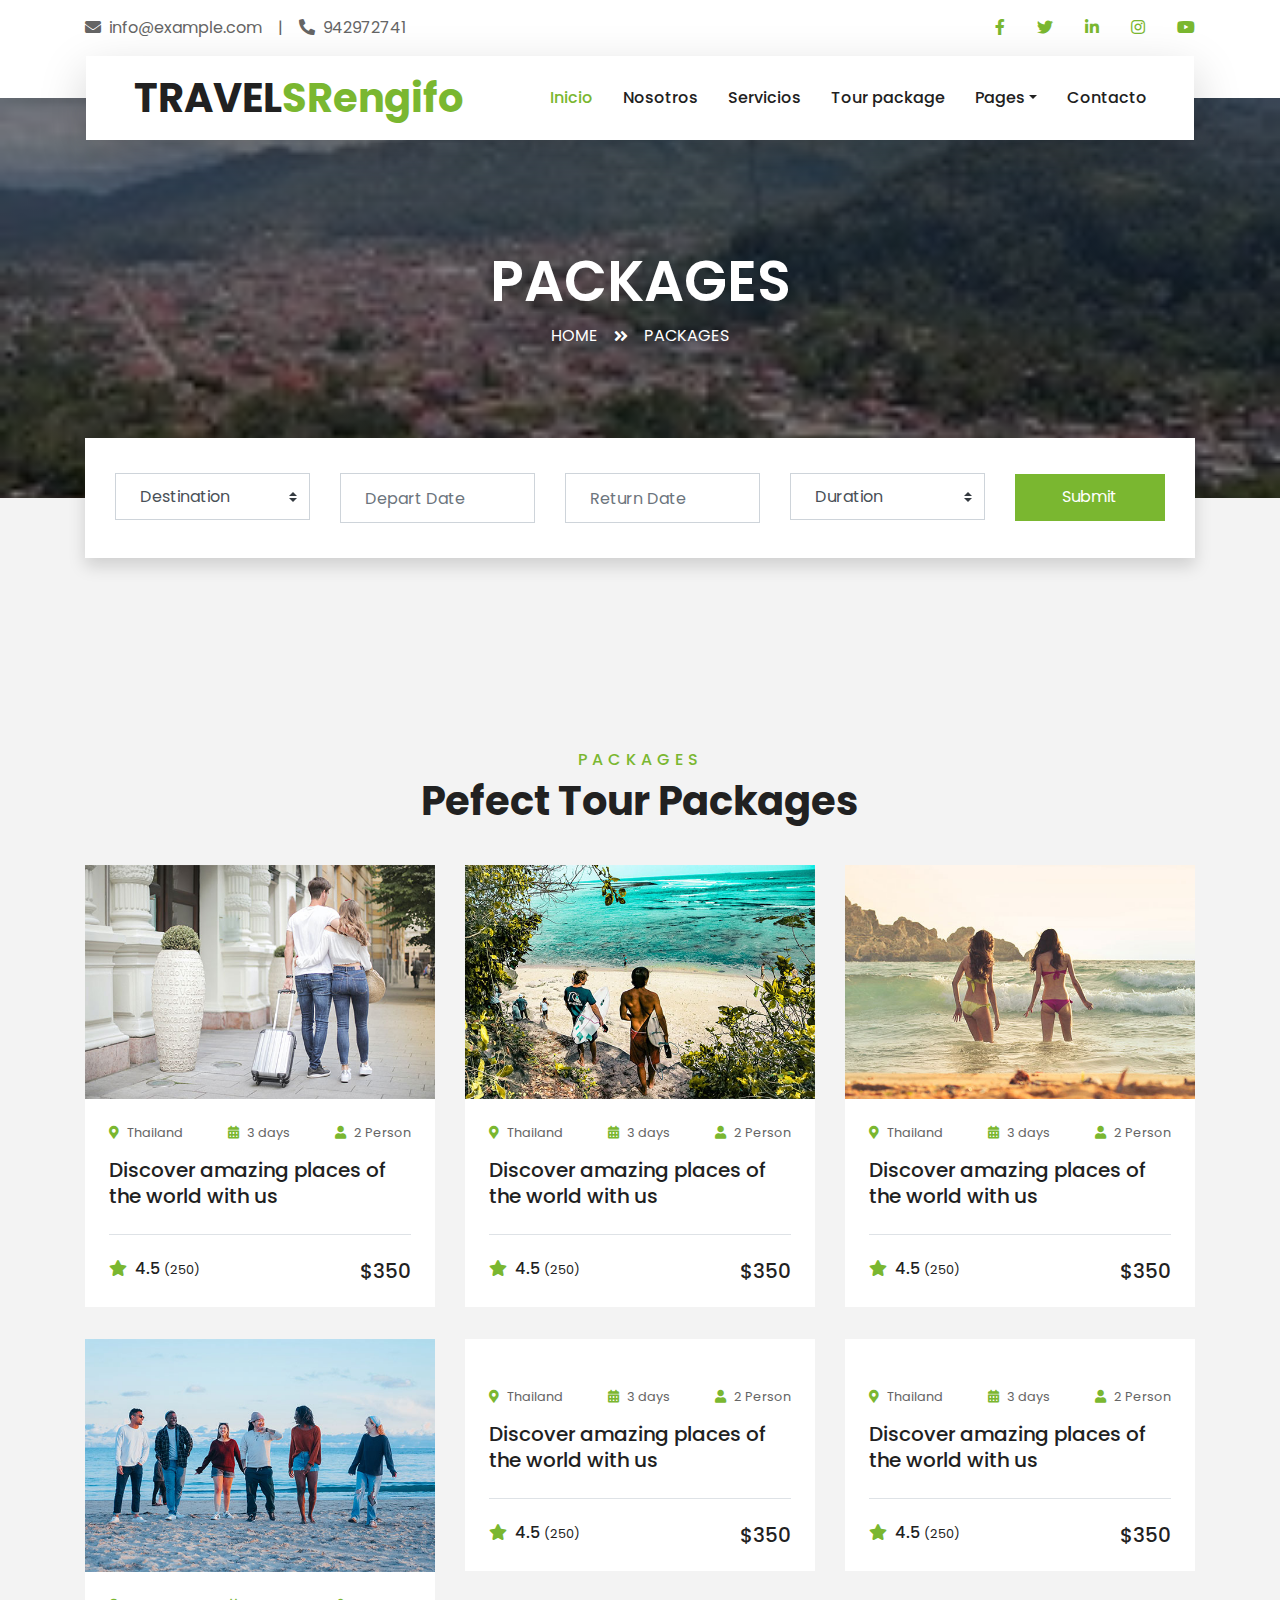
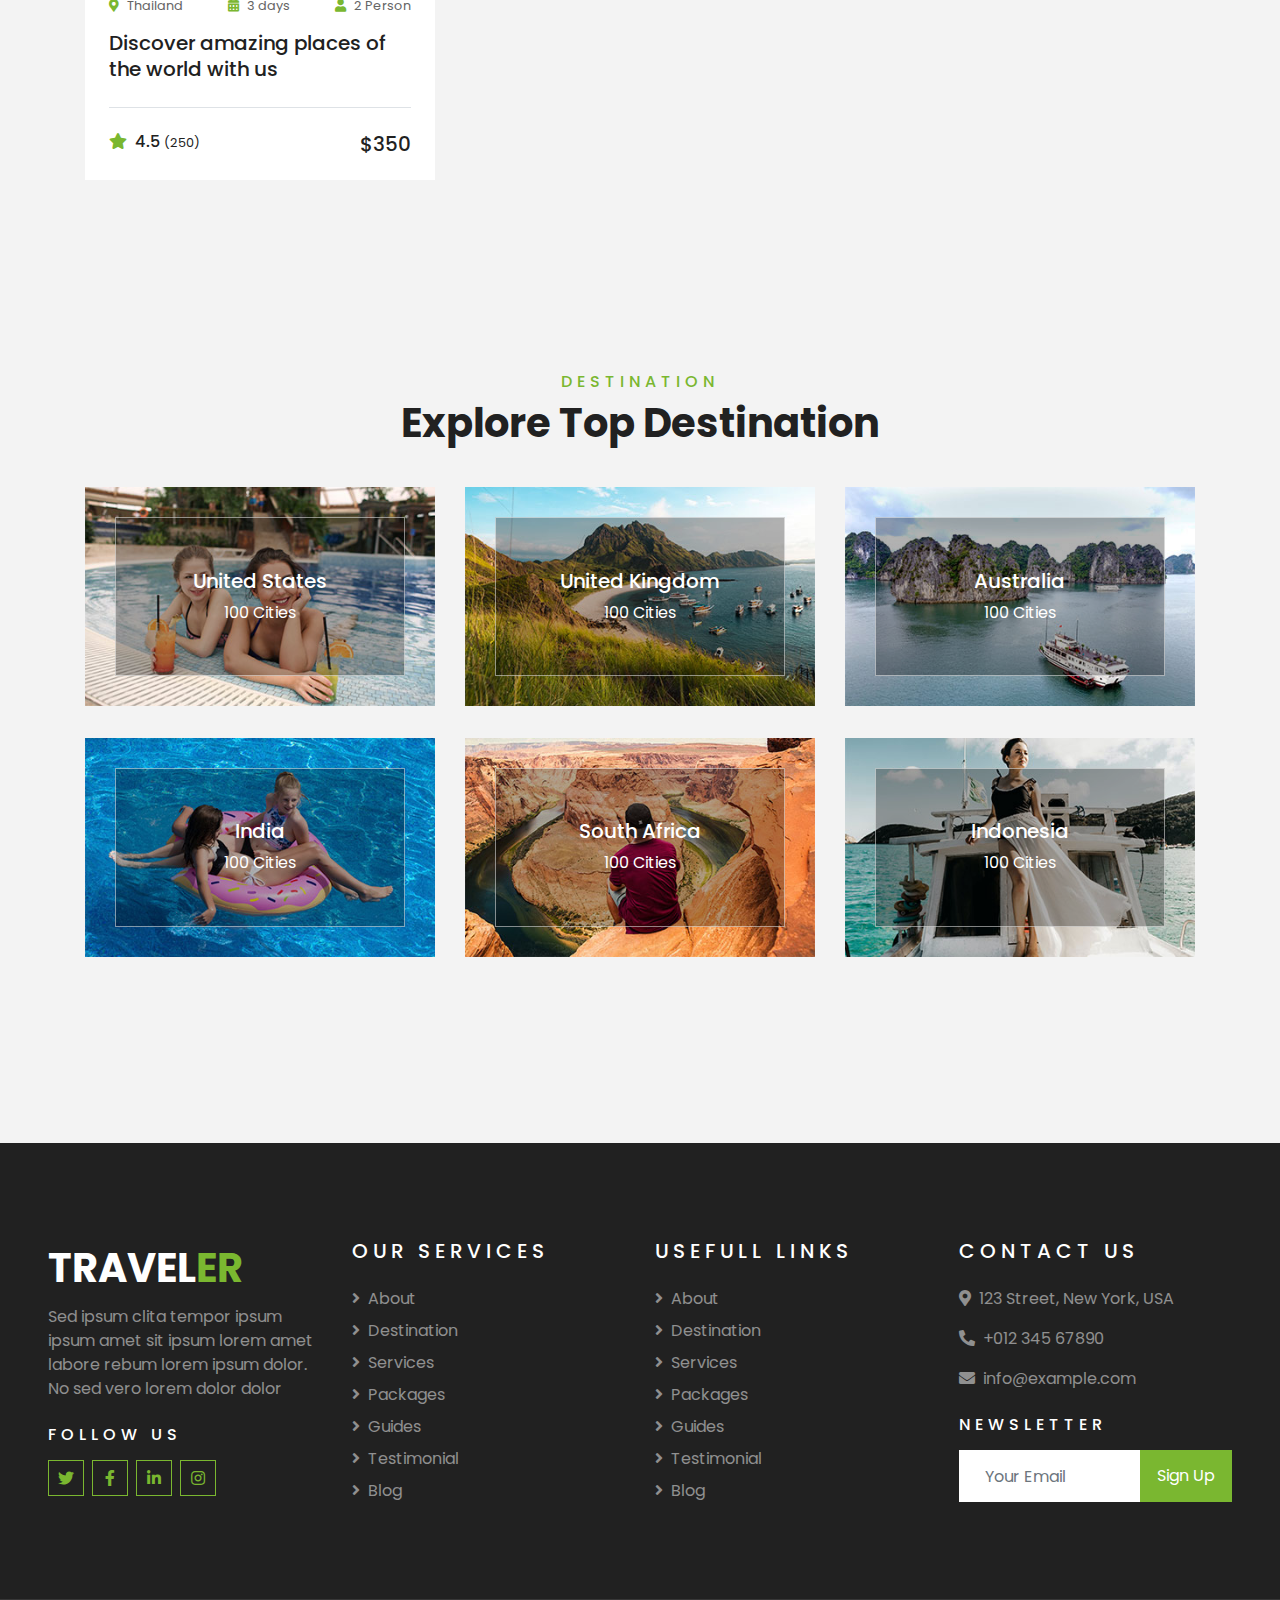
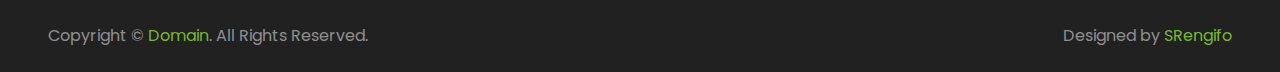
==== package.html @ 14165adc "Update package.html" ====
<!DOCTYPE html>
<html lang="en">

<head>
    <meta charset="utf-8">
    <title>TRAVELER - Free Travel Website Template</title>
    <meta content="width=device-width, initial-scale=1.0" name="viewport">
    <meta content="Free HTML Templates" name="keywords">
    <meta content="Free HTML Templates" name="description">

    <!-- Favicon -->
    <link href="img/favicon.ico" rel="icon">

    <!-- Google Web Fonts -->
    <link rel="preconnect" href="https://fonts.gstatic.com">
    <link href="https://fonts.googleapis.com/css2?family=Poppins:wght@400;500;600;700&display=swap" rel="stylesheet"> 

    <!-- Font Awesome -->
    <link href="https://cdnjs.cloudflare.com/ajax/libs/font-awesome/5.10.0/css/all.min.css" rel="stylesheet">

    <!-- Libraries Stylesheet -->
    <link href="lib/owlcarousel/assets/owl.carousel.min.css" rel="stylesheet">
    <link href="lib/tempusdominus/css/tempusdominus-bootstrap-4.min.css" rel="stylesheet" />

    <!-- Customized Bootstrap Stylesheet -->
    <link href="css/style.css" rel="stylesheet">
</head>

<body>
    <!-- Topbar Start -->
    <div class="container-fluid bg-light pt-3 d-none d-lg-block">
        <div class="container">
            <div class="row">
                <div class="col-lg-6 text-center text-lg-left mb-2 mb-lg-0">
                    <div class="d-inline-flex align-items-center">
                        <p><i class="fa fa-envelope mr-2"></i>info@example.com</p>
                        <p class="text-body px-3">|</p>
                        <p><i class="fa fa-phone-alt mr-2"></i>942972741</p>
                    </div>
                </div>
                <div class="col-lg-6 text-center text-lg-right">
                    <div class="d-inline-flex align-items-center">
                        <a class="text-primary px-3" href="">
                            <i class="fab fa-facebook-f"></i>
                        </a>
                        <a class="text-primary px-3" href="">
                            <i class="fab fa-twitter"></i>
                        </a>
                        <a class="text-primary px-3" href="">
                            <i class="fab fa-linkedin-in"></i>
                        </a>
                        <a class="text-primary px-3" href="">
                            <i class="fab fa-instagram"></i>
                        </a>
                        <a class="text-primary pl-3" href="">
                            <i class="fab fa-youtube"></i>
                        </a>
                    </div>
                </div>
            </div>
        </div>
    </div>
    <!-- Topbar End -->


     <!-- Navbar Start -->
     <div class="container-fluid position-relative nav-bar p-0">
        <div class="container-lg position-relative p-0 px-lg-3" style="z-index: 9;">
            <nav class="navbar navbar-expand-lg bg-light navbar-light shadow-lg py-3 py-lg-0 pl-3 pl-lg-5">
                <a href="" class="navbar-brand">
                    <h1 class="m-0 text-primary"><span class="text-dark">TRAVEL</span>SRengifo</h1>
                </a>
                <button type="button" class="navbar-toggler" data-toggle="collapse" data-target="#navbarCollapse">
                    <span class="navbar-toggler-icon"></span>
                </button>
                <div class="collapse navbar-collapse justify-content-between px-3" id="navbarCollapse">
                    <div class="navbar-nav ml-auto py-0">
                        <a href="index.html" class="nav-item nav-link active">Inicio</a>
                        <a href="about.html" class="nav-item nav-link">Nosotros</a>
                        <a href="service.html" class="nav-item nav-link">Servicios</a>
                        <a href="package.html" class="nav-item nav-link">Tour package</a>
                        <div class="nav-item dropdown">
                            <a href="#" class="nav-link dropdown-toggle" data-toggle="dropdown">Pages</a>
                            <div class="dropdown-menu border-0 rounded-0 m-0">
                                <a href="blog.html" class="dropdown-item">Blog </a>
                                <a href="single.html" class="dropdown-item">Blog Detalles</a>
                                <a href="destination.html" class="dropdown-item">Destinos</a>
                                <a href="guide.html" class="dropdown-item">Travel Guiado</a>
                                <a href="testimonial.html" class="dropdown-item">Comentarios</a>
                            </div>
                        </div>
                        <a href="contact.html" class="nav-item nav-link">Contacto</a>
                    </div>
                </div>
            </nav>
        </div>
    </div>
    <!-- Navbar End -->

    <!-- Header Start -->
    <div class="container-fluid page-header">
        <div class="container">
            <div class="d-flex flex-column align-items-center justify-content-center" style="min-height: 400px">
                <h3 class="display-4 text-white text-uppercase">Packages</h3>
                <div class="d-inline-flex text-white">
                    <p class="m-0 text-uppercase"><a class="text-white" href="">Home</a></p>
                    <i class="fa fa-angle-double-right pt-1 px-3"></i>
                    <p class="m-0 text-uppercase">Packages</p>
                </div>
            </div>
        </div>
    </div>
    <!-- Header End -->


    <!-- Booking Start -->
    <div class="container-fluid booking mt-5 pb-5">
        <div class="container pb-5">
            <div class="bg-light shadow" style="padding: 30px;">
                <div class="row align-items-center" style="min-height: 60px;">
                    <div class="col-md-10">
                        <div class="row">
                            <div class="col-md-3">
                                <div class="mb-3 mb-md-0">
                                    <select class="custom-select px-4" style="height: 47px;">
                                        <option selected>Destination</option>
                                        <option value="1">Destination 1</option>
                                        <option value="2">Destination 1</option>
                                        <option value="3">Destination 1</option>
                                    </select>
                                </div>
                            </div>
                            <div class="col-md-3">
                                <div class="mb-3 mb-md-0">
                                    <div class="date" id="date1" data-target-input="nearest">
                                        <input type="text" class="form-control p-4 datetimepicker-input" placeholder="Depart Date" data-target="#date1" data-toggle="datetimepicker"/>
                                    </div>
                                </div>
                            </div>
                            <div class="col-md-3">
                                <div class="mb-3 mb-md-0">
                                    <div class="date" id="date2" data-target-input="nearest">
                                        <input type="text" class="form-control p-4 datetimepicker-input" placeholder="Return Date" data-target="#date2" data-toggle="datetimepicker"/>
                                    </div>
                                </div>
                            </div>
                            <div class="col-md-3">
                                <div class="mb-3 mb-md-0">
                                    <select class="custom-select px-4" style="height: 47px;">
                                        <option selected>Duration</option>
                                        <option value="1">Duration 1</option>
                                        <option value="2">Duration 1</option>
                                        <option value="3">Duration 1</option>
                                    </select>
                                </div>
                            </div>
                        </div>
                    </div>
                    <div class="col-md-2">
                        <button class="btn btn-primary btn-block" type="submit" style="height: 47px; margin-top: -2px;">Submit</button>
                    </div>
                </div>
            </div>
        </div>
    </div>
    <!-- Booking End -->


    <!-- Packages Start -->
    <div class="container-fluid py-5">
        <div class="container pt-5 pb-3">
            <div class="text-center mb-3 pb-3">
                <h6 class="text-primary text-uppercase" style="letter-spacing: 5px;">Packages</h6>
                <h1>Pefect Tour Packages</h1>
            </div>
            <div class="row">
                <div class="col-lg-4 col-md-6 mb-4">
                    <div class="package-item bg-white mb-2">
                        <img class="img-fluid" src="img/package-1.jpg" alt="">
                        <div class="p-4">
                            <div class="d-flex justify-content-between mb-3">
                                <small class="m-0"><i class="fa fa-map-marker-alt text-primary mr-2"></i>Thailand</small>
                                <small class="m-0"><i class="fa fa-calendar-alt text-primary mr-2"></i>3 days</small>
                                <small class="m-0"><i class="fa fa-user text-primary mr-2"></i>2 Person</small>
                            </div>
                            <a class="h5 text-decoration-none" href="">Discover amazing places of the world with us</a>
                            <div class="border-top mt-4 pt-4">
                                <div class="d-flex justify-content-between">
                                    <h6 class="m-0"><i class="fa fa-star text-primary mr-2"></i>4.5 <small>(250)</small></h6>
                                    <h5 class="m-0">$350</h5>
                                </div>
                            </div>
                        </div>
                    </div>
                </div>
                <div class="col-lg-4 col-md-6 mb-4">
                    <div class="package-item bg-white mb-2">
                        <img class="img-fluid" src="img/package-2.jpg" alt="">
                        <div class="p-4">
                            <div class="d-flex justify-content-between mb-3">
                                <small class="m-0"><i class="fa fa-map-marker-alt text-primary mr-2"></i>Thailand</small>
                                <small class="m-0"><i class="fa fa-calendar-alt text-primary mr-2"></i>3 days</small>
                                <small class="m-0"><i class="fa fa-user text-primary mr-2"></i>2 Person</small>
                            </div>
                            <a class="h5 text-decoration-none" href="">Discover amazing places of the world with us</a>
                            <div class="border-top mt-4 pt-4">
                                <div class="d-flex justify-content-between">
                                    <h6 class="m-0"><i class="fa fa-star text-primary mr-2"></i>4.5 <small>(250)</small></h6>
                                    <h5 class="m-0">$350</h5>
                                </div>
                            </div>
                        </div>
                    </div>
                </div>
                <div class="col-lg-4 col-md-6 mb-4">
                    <div class="package-item bg-white mb-2">
                        <img class="img-fluid" src="img/package-3.jpg" alt="">
                        <div class="p-4">
                            <div class="d-flex justify-content-between mb-3">
                                <small class="m-0"><i class="fa fa-map-marker-alt text-primary mr-2"></i>Thailand</small>
                                <small class="m-0"><i class="fa fa-calendar-alt text-primary mr-2"></i>3 days</small>
                                <small class="m-0"><i class="fa fa-user text-primary mr-2"></i>2 Person</small>
                            </div>
                            <a class="h5 text-decoration-none" href="">Discover amazing places of the world with us</a>
                            <div class="border-top mt-4 pt-4">
                                <div class="d-flex justify-content-between">
                                    <h6 class="m-0"><i class="fa fa-star text-primary mr-2"></i>4.5 <small>(250)</small></h6>
                                    <h5 class="m-0">$350</h5>
                                </div>
                            </div>
                        </div>
                    </div>
                </div>
                <div class="col-lg-4 col-md-6 mb-4">
                    <div class="package-item bg-white mb-2">
                        <img class="img-fluid" src="img/package-4.jpg" alt="">
                        <div class="p-4">
                            <div class="d-flex justify-content-between mb-3">
                                <small class="m-0"><i class="fa fa-map-marker-alt text-primary mr-2"></i>Thailand</small>
                                <small class="m-0"><i class="fa fa-calendar-alt text-primary mr-2"></i>3 days</small>
                                <small class="m-0"><i class="fa fa-user text-primary mr-2"></i>2 Person</small>
                            </div>
                            <a class="h5 text-decoration-none" href="">Discover amazing places of the world with us</a>
                            <div class="border-top mt-4 pt-4">
                                <div class="d-flex justify-content-between">
                                    <h6 class="m-0"><i class="fa fa-star text-primary mr-2"></i>4.5 <small>(250)</small></h6>
                                    <h5 class="m-0">$350</h5>
                                </div>
                            </div>
                        </div>
                    </div>
                </div>
                <div class="col-lg-4 col-md-6 mb-4">
                    <div class="package-item bg-white mb-2">
                        <img class="img-fluid" src="img/package-.jpg" alt="">
                        <div class="p-4">
                            <div class="d-flex justify-content-between mb-3">
                                <small class="m-0"><i class="fa fa-map-marker-alt text-primary mr-2"></i>Thailand</small>
                                <small class="m-0"><i class="fa fa-calendar-alt text-primary mr-2"></i>3 days</small>
                                <small class="m-0"><i class="fa fa-user text-primary mr-2"></i>2 Person</small>
                            </div>
                            <a class="h5 text-decoration-none" href="">Discover amazing places of the world with us</a>
                            <div class="border-top mt-4 pt-4">
                                <div class="d-flex justify-content-between">
                                    <h6 class="m-0"><i class="fa fa-star text-primary mr-2"></i>4.5 <small>(250)</small></h6>
                                    <h5 class="m-0">$350</h5>
                                </div>
                            </div>
                        </div>
                    </div>
                </div>
                <div class="col-lg-4 col-md-6 mb-4">
                    <div class="package-item bg-white mb-2">
                        <img class="img-fluid" src="img/package-.jpg" alt="">
                        <div class="p-4">
                            <div class="d-flex justify-content-between mb-3">
                                <small class="m-0"><i class="fa fa-map-marker-alt text-primary mr-2"></i>Thailand</small>
                                <small class="m-0"><i class="fa fa-calendar-alt text-primary mr-2"></i>3 days</small>
                                <small class="m-0"><i class="fa fa-user text-primary mr-2"></i>2 Person</small>
                            </div>
                            <a class="h5 text-decoration-none" href="">Discover amazing places of the world with us</a>
                            <div class="border-top mt-4 pt-4">
                                <div class="d-flex justify-content-between">
                                    <h6 class="m-0"><i class="fa fa-star text-primary mr-2"></i>4.5 <small>(250)</small></h6>
                                    <h5 class="m-0">$350</h5>
                                </div>
                            </div>
                        </div>
                    </div>
                </div>
            </div>
        </div>
    </div>
    <!-- Packages End -->


    <!-- Destination Start -->
    <div class="container-fluid py-5">
        <div class="container pt-5 pb-3">
            <div class="text-center mb-3 pb-3">
                <h6 class="text-primary text-uppercase" style="letter-spacing: 5px;">Destination</h6>
                <h1>Explore Top Destination</h1>
            </div>
            <div class="row">
                <div class="col-lg-4 col-md-6 mb-4">
                    <div class="destination-item position-relative overflow-hidden mb-2">
                        <img class="img-fluid" src="img/destination-1.jpg" alt="">
                        <a class="destination-overlay text-white text-decoration-none" href="">
                            <h5 class="text-white">United States</h5>
                            <span>100 Cities</span>
                        </a>
                    </div>
                </div>
                <div class="col-lg-4 col-md-6 mb-4">
                    <div class="destination-item position-relative overflow-hidden mb-2">
                        <img class="img-fluid" src="img/destination-2.jpg" alt="">
                        <a class="destination-overlay text-white text-decoration-none" href="">
                            <h5 class="text-white">United Kingdom</h5>
                            <span>100 Cities</span>
                        </a>
                    </div>
                </div>
                <div class="col-lg-4 col-md-6 mb-4">
                    <div class="destination-item position-relative overflow-hidden mb-2">
                        <img class="img-fluid" src="img/destination-3.jpg" alt="">
                        <a class="destination-overlay text-white text-decoration-none" href="">
                            <h5 class="text-white">Australia</h5>
                            <span>100 Cities</span>
                        </a>
                    </div>
                </div>
                <div class="col-lg-4 col-md-6 mb-4">
                    <div class="destination-item position-relative overflow-hidden mb-2">
                        <img class="img-fluid" src="img/destination-4.jpg" alt="">
                        <a class="destination-overlay text-white text-decoration-none" href="">
                            <h5 class="text-white">India</h5>
                            <span>100 Cities</span>
                        </a>
                    </div>
                </div>
                <div class="col-lg-4 col-md-6 mb-4">
                    <div class="destination-item position-relative overflow-hidden mb-2">
                        <img class="img-fluid" src="img/destination-5.jpg" alt="">
                        <a class="destination-overlay text-white text-decoration-none" href="">
                            <h5 class="text-white">South Africa</h5>
                            <span>100 Cities</span>
                        </a>
                    </div>
                </div>
                <div class="col-lg-4 col-md-6 mb-4">
                    <div class="destination-item position-relative overflow-hidden mb-2">
                        <img class="img-fluid" src="img/destination-6.jpg" alt="">
                        <a class="destination-overlay text-white text-decoration-none" href="">
                            <h5 class="text-white">Indonesia</h5>
                            <span>100 Cities</span>
                        </a>
                    </div>
                </div>
            </div>
        </div>
    </div>
    <!-- Destination Start -->


    <!-- Footer Start -->
    <div class="container-fluid bg-dark text-white-50 py-5 px-sm-3 px-lg-5" style="margin-top: 90px;">
        <div class="row pt-5">
            <div class="col-lg-3 col-md-6 mb-5">
                <a href="" class="navbar-brand">
                    <h1 class="text-primary"><span class="text-white">TRAVEL</span>ER</h1>
                </a>
                <p>Sed ipsum clita tempor ipsum ipsum amet sit ipsum lorem amet labore rebum lorem ipsum dolor. No sed vero lorem dolor dolor</p>
                <h6 class="text-white text-uppercase mt-4 mb-3" style="letter-spacing: 5px;">Follow Us</h6>
                <div class="d-flex justify-content-start">
                    <a class="btn btn-outline-primary btn-square mr-2" href="#"><i class="fab fa-twitter"></i></a>
                    <a class="btn btn-outline-primary btn-square mr-2" href="#"><i class="fab fa-facebook-f"></i></a>
                    <a class="btn btn-outline-primary btn-square mr-2" href="#"><i class="fab fa-linkedin-in"></i></a>
                    <a class="btn btn-outline-primary btn-square" href="#"><i class="fab fa-instagram"></i></a>
                </div>
            </div>
            <div class="col-lg-3 col-md-6 mb-5">
                <h5 class="text-white text-uppercase mb-4" style="letter-spacing: 5px;">Our Services</h5>
                <div class="d-flex flex-column justify-content-start">
                    <a class="text-white-50 mb-2" href="#"><i class="fa fa-angle-right mr-2"></i>About</a>
                    <a class="text-white-50 mb-2" href="#"><i class="fa fa-angle-right mr-2"></i>Destination</a>
                    <a class="text-white-50 mb-2" href="#"><i class="fa fa-angle-right mr-2"></i>Services</a>
                    <a class="text-white-50 mb-2" href="#"><i class="fa fa-angle-right mr-2"></i>Packages</a>
                    <a class="text-white-50 mb-2" href="#"><i class="fa fa-angle-right mr-2"></i>Guides</a>
                    <a class="text-white-50 mb-2" href="#"><i class="fa fa-angle-right mr-2"></i>Testimonial</a>
                    <a class="text-white-50" href="#"><i class="fa fa-angle-right mr-2"></i>Blog</a>
                </div>
            </div>
            <div class="col-lg-3 col-md-6 mb-5">
                <h5 class="text-white text-uppercase mb-4" style="letter-spacing: 5px;">Usefull Links</h5>
                <div class="d-flex flex-column justify-content-start">
                    <a class="text-white-50 mb-2" href="#"><i class="fa fa-angle-right mr-2"></i>About</a>
                    <a class="text-white-50 mb-2" href="#"><i class="fa fa-angle-right mr-2"></i>Destination</a>
                    <a class="text-white-50 mb-2" href="#"><i class="fa fa-angle-right mr-2"></i>Services</a>
                    <a class="text-white-50 mb-2" href="#"><i class="fa fa-angle-right mr-2"></i>Packages</a>
                    <a class="text-white-50 mb-2" href="#"><i class="fa fa-angle-right mr-2"></i>Guides</a>
                    <a class="text-white-50 mb-2" href="#"><i class="fa fa-angle-right mr-2"></i>Testimonial</a>
                    <a class="text-white-50" href="#"><i class="fa fa-angle-right mr-2"></i>Blog</a>
                </div>
            </div>
            <div class="col-lg-3 col-md-6 mb-5">
                <h5 class="text-white text-uppercase mb-4" style="letter-spacing: 5px;">Contact Us</h5>
                <p><i class="fa fa-map-marker-alt mr-2"></i>123 Street, New York, USA</p>
                <p><i class="fa fa-phone-alt mr-2"></i>+012 345 67890</p>
                <p><i class="fa fa-envelope mr-2"></i>info@example.com</p>
                <h6 class="text-white text-uppercase mt-4 mb-3" style="letter-spacing: 5px;">Newsletter</h6>
                <div class="w-100">
                    <div class="input-group">
                        <input type="text" class="form-control border-light" style="padding: 25px;" placeholder="Your Email">
                        <div class="input-group-append">
                            <button class="btn btn-primary px-3">Sign Up</button>
                        </div>
                    </div>
                </div>
            </div>
        </div>
    </div>
    <div class="container-fluid bg-dark text-white border-top py-4 px-sm-3 px-md-5" style="border-color: rgba(256, 256, 256, .1) !important;">
        <div class="row">
            <div class="col-lg-6 text-center text-md-left mb-3 mb-md-0">
                <p class="m-0 text-white-50">Copyright &copy; <a href="#">Domain</a>. All Rights Reserved.</a>
                </p>
            </div>
            <div class="col-lg-6 text-center text-md-right">
                <p class="m-0 text-white-50">Designed by <a href="https://">SRengifo</a>
                </p>
            </div>
        </div>
    </div>
    <!-- Footer End -->


    <!-- Back to Top -->
    <a href="#" class="btn btn-lg btn-primary btn-lg-square back-to-top"><i class="fa fa-angle-double-up"></i></a>


    <!-- JavaScript Libraries -->
    <script src="https://code.jquery.com/jquery-3.4.1.min.js"></script>
    <script src="https://stackpath.bootstrapcdn.com/bootstrap/4.4.1/js/bootstrap.bundle.min.js"></script>
    <script src="lib/easing/easing.min.js"></script>
    <script src="lib/owlcarousel/owl.carousel.min.js"></script>
    <script src="lib/tempusdominus/js/moment.min.js"></script>
    <script src="lib/tempusdominus/js/moment-timezone.min.js"></script>
    <script src="lib/tempusdominus/js/tempusdominus-bootstrap-4.min.js"></script>

    <!-- Contact Javascript File -->
    <script src="mail/jqBootstrapValidation.min.js"></script>
    <script src="mail/contact.js"></script>

    <!-- Template Javascript -->
    <script src="js/main.js"></script>
</body>

</html>
---- css/style.css ----
/******* Bootstrap Theming ********/
/*!
 * Bootstrap v4.5.3 (https://getbootstrap.com/)
 * Copyright 2011-2020 The Bootstrap Authors
 * Copyright 2011-2020 Twitter, Inc.
 * Licensed under MIT (https://github.com/twbs/bootstrap/blob/main/LICENSE)
 */

 
 .whatsapp-float {
  position: fixed;       /* Para que el icono esté fijo en la pantalla */
  bottom: 100px;          /* Distancia desde la parte inferior */
  right: 20px;           /* Distancia desde la parte derecha */
  width: 50px;           /* Tamaño del icono */
  height: 50px;
  z-index: 1000;         /* Para que esté al frente de otros elementos */
}
:root {
  --blue: #007bff;
  --indigo: #6610f2;
  --purple: #6f42c1;
  --pink: #e83e8c;
  --red: #dc3545;
  --orange: #fd7e14;
  --yellow: #ffc107;
  --green: #28a745;
  --teal: #20c997;
  --cyan: #17a2b8;
  --white: #fff;
  --gray: #6c757d;
  --gray-dark: #343a40;
  --primary: #7AB730;
  --secondary: #f4faec;
  --success: #28a745;
  --info: #17a2b8;
  --warning: #ffc107;
  --danger: #dc3545;
  --light: #FFFFFF;
  --dark: #212121;
  --breakpoint-xs: 0;
  --breakpoint-sm: 576px;
  --breakpoint-md: 768px;
  --breakpoint-lg: 992px;
  --breakpoint-xl: 1200px;
  --font-family-sans-serif: "Poppins", sans-serif;
  --font-family-monospace: SFMono-Regular, Menlo, Monaco, Consolas, "Liberation Mono", "Courier New", monospace;
}

*,
*::before,
*::after {
  box-sizing: border-box;
}

html {
  font-family: sans-serif;
  line-height: 1.15;
  -webkit-text-size-adjust: 100%;
  -webkit-tap-highlight-color: rgba(0, 0, 0, 0);
}

article, aside, figcaption, figure, footer, header, hgroup, main, nav, section {
  display: block;
}

body {
  margin: 0;
  font-family: "Poppins", sans-serif;
  font-size: 1rem;
  font-weight: 400;
  line-height: 1.5;
  color: #656565;
  text-align: left;
  background-color: #F3F3F3;
}

[tabindex="-1"]:focus:not(:focus-visible) {
  outline: 0 !important;
}

hr {
  box-sizing: content-box;
  height: 0;
  overflow: visible;
}

h1, h2, h3, h4, h5, h6 {
  margin-top: 0;
  margin-bottom: 0.5rem;
}

p {
  margin-top: 0;
  margin-bottom: 1rem;
}

abbr[title],
abbr[data-original-title] {
  text-decoration: underline;
  text-decoration: underline dotted;
  cursor: help;
  border-bottom: 0;
  text-decoration-skip-ink: none;
}

address {
  margin-bottom: 1rem;
  font-style: normal;
  line-height: inherit;
}

ol,
ul,
dl {
  margin-top: 0;
  margin-bottom: 1rem;
}

ol ol,
ul ul,
ol ul,
ul ol {
  margin-bottom: 0;
}

dt {
  font-weight: 700;
}

dd {
  margin-bottom: .5rem;
  margin-left: 0;
}

blockquote {
  margin: 0 0 1rem;
}

b,
strong {
  font-weight: bolder;
}

small {
  font-size: 80%;
}

sub,
sup {
  position: relative;
  font-size: 75%;
  line-height: 0;
  vertical-align: baseline;
}

sub {
  bottom: -.25em;
}

sup {
  top: -.5em;
}

a {
  color: #7AB730;
  text-decoration: none;
  background-color: transparent;
}

a:hover {
  color: #527a20;
  text-decoration: underline;
}

a:not([href]):not([class]) {
  color: inherit;
  text-decoration: none;
}

a:not([href]):not([class]):hover {
  color: inherit;
  text-decoration: none;
}

pre,
code,
kbd,
samp {
  font-family: SFMono-Regular, Menlo, Monaco, Consolas, "Liberation Mono", "Courier New", monospace;
  font-size: 1em;
}

pre {
  margin-top: 0;
  margin-bottom: 1rem;
  overflow: auto;
  -ms-overflow-style: scrollbar;
}

figure {
  margin: 0 0 1rem;
}

img {
  vertical-align: middle;
  border-style: none;
}

svg {
  overflow: hidden;
  vertical-align: middle;
}

table {
  border-collapse: collapse;
}

caption {
  padding-top: 0.75rem;
  padding-bottom: 0.75rem;
  color: #6c757d;
  text-align: left;
  caption-side: bottom;
}

th {
  text-align: inherit;
  text-align: -webkit-match-parent;
}

label {
  display: inline-block;
  margin-bottom: 0.5rem;
}

button {
  border-radius: 0;
}

button:focus {
  outline: 1px dotted;
  outline: 5px auto -webkit-focus-ring-color;
}

input,
button,
select,
optgroup,
textarea {
  margin: 0;
  font-family: inherit;
  font-size: inherit;
  line-height: inherit;
}

button,
input {
  overflow: visible;
}

button,
select {
  text-transform: none;
}

[role="button"] {
  cursor: pointer;
}

select {
  word-wrap: normal;
}

button,
[type="button"],
[type="reset"],
[type="submit"] {
  -webkit-appearance: button;
}

button:not(:disabled),
[type="button"]:not(:disabled),
[type="reset"]:not(:disabled),
[type="submit"]:not(:disabled) {
  cursor: pointer;
}

button::-moz-focus-inner,
[type="button"]::-moz-focus-inner,
[type="reset"]::-moz-focus-inner,
[type="submit"]::-moz-focus-inner {
  padding: 0;
  border-style: none;
}

input[type="radio"],
input[type="checkbox"] {
  box-sizing: border-box;
  padding: 0;
}

textarea {
  overflow: auto;
  resize: vertical;
}

fieldset {
  min-width: 0;
  padding: 0;
  margin: 0;
  border: 0;
}

legend {
  display: block;
  width: 100%;
  max-width: 100%;
  padding: 0;
  margin-bottom: .5rem;
  font-size: 1.5rem;
  line-height: inherit;
  color: inherit;
  white-space: normal;
}

@media (max-width: 1200px) {
  legend {
    font-size: calc(1.275rem + 0.3vw) ;
  }
}

progress {
  vertical-align: baseline;
}

[type="number"]::-webkit-inner-spin-button,
[type="number"]::-webkit-outer-spin-button {
  height: auto;
}

[type="search"] {
  outline-offset: -2px;
  -webkit-appearance: none;
}

[type="search"]::-webkit-search-decoration {
  -webkit-appearance: none;
}

::-webkit-file-upload-button {
  font: inherit;
  -webkit-appearance: button;
}

output {
  display: inline-block;
}

summary {
  display: list-item;
  cursor: pointer;
}

template {
  display: none;
}

[hidden] {
  display: none !important;
}

h1, h2, h3, h4, h5, h6,
.h1, .h2, .h3, .h4, .h5, .h6 {
  margin-bottom: 0.5rem;
  font-weight: 500;
  line-height: 1.2;
  color: #212121;
}

h1, .h1 {
  font-size: 2.5rem;
}

@media (max-width: 1200px) {
  h1, .h1 {
    font-size: calc(1.375rem + 1.5vw) ;
  }
}

h2, .h2 {
  font-size: 2rem;
}

@media (max-width: 1200px) {
  h2, .h2 {
    font-size: calc(1.325rem + 0.9vw) ;
  }
}

h3, .h3 {
  font-size: 1.75rem;
}

@media (max-width: 1200px) {
  h3, .h3 {
    font-size: calc(1.3rem + 0.6vw) ;
  }
}

h4, .h4 {
  font-size: 1.5rem;
}

@media (max-width: 1200px) {
  h4, .h4 {
    font-size: calc(1.275rem + 0.3vw) ;
  }
}

h5, .h5 {
  font-size: 1.25rem;
}

h6, .h6 {
  font-size: 1rem;
}

.lead {
  font-size: 1.25rem;
  font-weight: 300;
}

.display-1 {
  font-size: 6rem;
  font-weight: 300;
  line-height: 1.2;
}

@media (max-width: 1200px) {
  .display-1 {
    font-size: calc(1.725rem + 5.7vw) ;
  }
}

.display-2 {
  font-size: 5.5rem;
  font-weight: 300;
  line-height: 1.2;
}

@media (max-width: 1200px) {
  .display-2 {
    font-size: calc(1.675rem + 5.1vw) ;
  }
}

.display-3 {
  font-size: 4.5rem;
  font-weight: 300;
  line-height: 1.2;
}

@media (max-width: 1200px) {
  .display-3 {
    font-size: calc(1.575rem + 3.9vw) ;
  }
}

.display-4 {
  font-size: 3.5rem;
  font-weight: 300;
  line-height: 1.2;
}

@media (max-width: 1200px) {
  .display-4 {
    font-size: calc(1.475rem + 2.7vw) ;
  }
}

hr {
  margin-top: 1rem;
  margin-bottom: 1rem;
  border: 0;
  border-top: 1px solid rgba(0, 0, 0, 0.1);
}

small,
.small {
  font-size: 80%;
  font-weight: 400;
}

mark,
.mark {
  padding: 0.2em;
  background-color: #fcf8e3;
}

.list-unstyled {
  padding-left: 0;
  list-style: none;
}

.list-inline {
  padding-left: 0;
  list-style: none;
}

.list-inline-item {
  display: inline-block;
}

.list-inline-item:not(:last-child) {
  margin-right: 0.5rem;
}

.initialism {
  font-size: 90%;
  text-transform: uppercase;
}

.blockquote {
  margin-bottom: 1rem;
  font-size: 1.25rem;
}

.blockquote-footer {
  display: block;
  font-size: 80%;
  color: #6c757d;
}

.blockquote-footer::before {
  content: "\2014\00A0";
}

.img-fluid {
  max-width: 100%;
  height: auto;
}

.img-thumbnail {
  padding: 0.25rem;
  background-color: #F3F3F3;
  border: 1px solid #dee2e6;
  max-width: 100%;
  height: auto;
}

.figure {
  display: inline-block;
}

.figure-img {
  margin-bottom: 0.5rem;
  line-height: 1;
}

.figure-caption {
  font-size: 90%;
  color: #6c757d;
}

code {
  font-size: 87.5%;
  color: #e83e8c;
  word-wrap: break-word;
}

a > code {
  color: inherit;
}

kbd {
  padding: 0.2rem 0.4rem;
  font-size: 87.5%;
  color: #fff;
  background-color: #212529;
}

kbd kbd {
  padding: 0;
  font-size: 100%;
  font-weight: 700;
}

pre {
  display: block;
  font-size: 87.5%;
  color: #212529;
}

pre code {
  font-size: inherit;
  color: inherit;
  word-break: normal;
}

.pre-scrollable {
  max-height: 340px;
  overflow-y: scroll;
}

.container,
.container-fluid,
.container-sm,
.container-md,
.container-lg,
.container-xl {
  width: 100%;
  padding-right: 15px;
  padding-left: 15px;
  margin-right: auto;
  margin-left: auto;
}

@media (min-width: 576px) {
  .container, .container-sm {
    max-width: 540px;
  }
}

@media (min-width: 768px) {
  .container, .container-sm, .container-md {
    max-width: 720px;
  }
}

@media (min-width: 992px) {
  .container, .container-sm, .container-md, .container-lg {
    max-width: 960px;
  }
}

@media (min-width: 1200px) {
  .container, .container-sm, .container-md, .container-lg, .container-xl {
    max-width: 1140px;
  }
}

.row {
  display: flex;
  flex-wrap: wrap;
  margin-right: -15px;
  margin-left: -15px;
}

.no-gutters {
  margin-right: 0;
  margin-left: 0;
}

.no-gutters > .col,
.no-gutters > [class*="col-"] {
  padding-right: 0;
  padding-left: 0;
}

.col-1, .col-2, .col-3, .col-4, .col-5, .col-6, .col-7, .col-8, .col-9, .col-10, .col-11, .col-12, .col,
.col-auto, .col-sm-1, .col-sm-2, .col-sm-3, .col-sm-4, .col-sm-5, .col-sm-6, .col-sm-7, .col-sm-8, .col-sm-9, .col-sm-10, .col-sm-11, .col-sm-12, .col-sm,
.col-sm-auto, .col-md-1, .col-md-2, .col-md-3, .col-md-4, .col-md-5, .col-md-6, .col-md-7, .col-md-8, .col-md-9, .col-md-10, .col-md-11, .col-md-12, .col-md,
.col-md-auto, .col-lg-1, .col-lg-2, .col-lg-3, .col-lg-4, .col-lg-5, .col-lg-6, .col-lg-7, .col-lg-8, .col-lg-9, .col-lg-10, .col-lg-11, .col-lg-12, .col-lg,
.col-lg-auto, .col-xl-1, .col-xl-2, .col-xl-3, .col-xl-4, .col-xl-5, .col-xl-6, .col-xl-7, .col-xl-8, .col-xl-9, .col-xl-10, .col-xl-11, .col-xl-12, .col-xl,
.col-xl-auto {
  position: relative;
  width: 100%;
  padding-right: 15px;
  padding-left: 15px;
}

.col {
  flex-basis: 0;
  flex-grow: 1;
  max-width: 100%;
}

.row-cols-1 > * {
  flex: 0 0 100%;
  max-width: 100%;
}

.row-cols-2 > * {
  flex: 0 0 50%;
  max-width: 50%;
}

.row-cols-3 > * {
  flex: 0 0 33.33333%;
  max-width: 33.33333%;
}

.row-cols-4 > * {
  flex: 0 0 25%;
  max-width: 25%;
}

.row-cols-5 > * {
  flex: 0 0 20%;
  max-width: 20%;
}

.row-cols-6 > * {
  flex: 0 0 16.66667%;
  max-width: 16.66667%;
}

.col-auto {
  flex: 0 0 auto;
  width: auto;
  max-width: 100%;
}

.col-1 {
  flex: 0 0 8.33333%;
  max-width: 8.33333%;
}

.col-2 {
  flex: 0 0 16.66667%;
  max-width: 16.66667%;
}

.col-3 {
  flex: 0 0 25%;
  max-width: 25%;
}

.col-4 {
  flex: 0 0 33.33333%;
  max-width: 33.33333%;
}

.col-5 {
  flex: 0 0 41.66667%;
  max-width: 41.66667%;
}

.col-6 {
  flex: 0 0 50%;
  max-width: 50%;
}

.col-7 {
  flex: 0 0 58.33333%;
  max-width: 58.33333%;
}

.col-8 {
  flex: 0 0 66.66667%;
  max-width: 66.66667%;
}

.col-9 {
  flex: 0 0 75%;
  max-width: 75%;
}

.col-10 {
  flex: 0 0 83.33333%;
  max-width: 83.33333%;
}

.col-11 {
  flex: 0 0 91.66667%;
  max-width: 91.66667%;
}

.col-12 {
  flex: 0 0 100%;
  max-width: 100%;
}

.order-first {
  order: -1;
}

.order-last {
  order: 13;
}

.order-0 {
  order: 0;
}

.order-1 {
  order: 1;
}

.order-2 {
  order: 2;
}

.order-3 {
  order: 3;
}

.order-4 {
  order: 4;
}

.order-5 {
  order: 5;
}

.order-6 {
  order: 6;
}

.order-7 {
  order: 7;
}

.order-8 {
  order: 8;
}

.order-9 {
  order: 9;
}

.order-10 {
  order: 10;
}

.order-11 {
  order: 11;
}

.order-12 {
  order: 12;
}

.offset-1 {
  margin-left: 8.33333%;
}

.offset-2 {
  margin-left: 16.66667%;
}

.offset-3 {
  margin-left: 25%;
}

.offset-4 {
  margin-left: 33.33333%;
}

.offset-5 {
  margin-left: 41.66667%;
}

.offset-6 {
  margin-left: 50%;
}

.offset-7 {
  margin-left: 58.33333%;
}

.offset-8 {
  margin-left: 66.66667%;
}

.offset-9 {
  margin-left: 75%;
}

.offset-10 {
  margin-left: 83.33333%;
}

.offset-11 {
  margin-left: 91.66667%;
}

@media (min-width: 576px) {
  .col-sm {
    flex-basis: 0;
    flex-grow: 1;
    max-width: 100%;
  }
  .row-cols-sm-1 > * {
    flex: 0 0 100%;
    max-width: 100%;
  }
  .row-cols-sm-2 > * {
    flex: 0 0 50%;
    max-width: 50%;
  }
  .row-cols-sm-3 > * {
    flex: 0 0 33.33333%;
    max-width: 33.33333%;
  }
  .row-cols-sm-4 > * {
    flex: 0 0 25%;
    max-width: 25%;
  }
  .row-cols-sm-5 > * {
    flex: 0 0 20%;
    max-width: 20%;
  }
  .row-cols-sm-6 > * {
    flex: 0 0 16.66667%;
    max-width: 16.66667%;
  }
  .col-sm-auto {
    flex: 0 0 auto;
    width: auto;
    max-width: 100%;
  }
  .col-sm-1 {
    flex: 0 0 8.33333%;
    max-width: 8.33333%;
  }
  .col-sm-2 {
    flex: 0 0 16.66667%;
    max-width: 16.66667%;
  }
  .col-sm-3 {
    flex: 0 0 25%;
    max-width: 25%;
  }
  .col-sm-4 {
    flex: 0 0 33.33333%;
    max-width: 33.33333%;
  }
  .col-sm-5 {
    flex: 0 0 41.66667%;
    max-width: 41.66667%;
  }
  .col-sm-6 {
    flex: 0 0 50%;
    max-width: 50%;
  }
  .col-sm-7 {
    flex: 0 0 58.33333%;
    max-width: 58.33333%;
  }
  .col-sm-8 {
    flex: 0 0 66.66667%;
    max-width: 66.66667%;
  }
  .col-sm-9 {
    flex: 0 0 75%;
    max-width: 75%;
  }
  .col-sm-10 {
    flex: 0 0 83.33333%;
    max-width: 83.33333%;
  }
  .col-sm-11 {
    flex: 0 0 91.66667%;
    max-width: 91.66667%;
  }
  .col-sm-12 {
    flex: 0 0 100%;
    max-width: 100%;
  }
  .order-sm-first {
    order: -1;
  }
  .order-sm-last {
    order: 13;
  }
  .order-sm-0 {
    order: 0;
  }
  .order-sm-1 {
    order: 1;
  }
  .order-sm-2 {
    order: 2;
  }
  .order-sm-3 {
    order: 3;
  }
  .order-sm-4 {
    order: 4;
  }
  .order-sm-5 {
    order: 5;
  }
  .order-sm-6 {
    order: 6;
  }
  .order-sm-7 {
    order: 7;
  }
  .order-sm-8 {
    order: 8;
  }
  .order-sm-9 {
    order: 9;
  }
  .order-sm-10 {
    order: 10;
  }
  .order-sm-11 {
    order: 11;
  }
  .order-sm-12 {
    order: 12;
  }
  .offset-sm-0 {
    margin-left: 0;
  }
  .offset-sm-1 {
    margin-left: 8.33333%;
  }
  .offset-sm-2 {
    margin-left: 16.66667%;
  }
  .offset-sm-3 {
    margin-left: 25%;
  }
  .offset-sm-4 {
    margin-left: 33.33333%;
  }
  .offset-sm-5 {
    margin-left: 41.66667%;
  }
  .offset-sm-6 {
    margin-left: 50%;
  }
  .offset-sm-7 {
    margin-left: 58.33333%;
  }
  .offset-sm-8 {
    margin-left: 66.66667%;
  }
  .offset-sm-9 {
    margin-left: 75%;
  }
  .offset-sm-10 {
    margin-left: 83.33333%;
  }
  .offset-sm-11 {
    margin-left: 91.66667%;
  }
}

@media (min-width: 768px) {
  .col-md {
    flex-basis: 0;
    flex-grow: 1;
    max-width: 100%;
  }
  .row-cols-md-1 > * {
    flex: 0 0 100%;
    max-width: 100%;
  }
  .row-cols-md-2 > * {
    flex: 0 0 50%;
    max-width: 50%;
  }
  .row-cols-md-3 > * {
    flex: 0 0 33.33333%;
    max-width: 33.33333%;
  }
  .row-cols-md-4 > * {
    flex: 0 0 25%;
    max-width: 25%;
  }
  .row-cols-md-5 > * {
    flex: 0 0 20%;
    max-width: 20%;
  }
  .row-cols-md-6 > * {
    flex: 0 0 16.66667%;
    max-width: 16.66667%;
  }
  .col-md-auto {
    flex: 0 0 auto;
    width: auto;
    max-width: 100%;
  }
  .col-md-1 {
    flex: 0 0 8.33333%;
    max-width: 8.33333%;
  }
  .col-md-2 {
    flex: 0 0 16.66667%;
    max-width: 16.66667%;
  }
  .col-md-3 {
    flex: 0 0 25%;
    max-width: 25%;
  }
  .col-md-4 {
    flex: 0 0 33.33333%;
    max-width: 33.33333%;
  }
  .col-md-5 {
    flex: 0 0 41.66667%;
    max-width: 41.66667%;
  }
  .col-md-6 {
    flex: 0 0 50%;
    max-width: 50%;
  }
  .col-md-7 {
    flex: 0 0 58.33333%;
    max-width: 58.33333%;
  }
  .col-md-8 {
    flex: 0 0 66.66667%;
    max-width: 66.66667%;
  }
  .col-md-9 {
    flex: 0 0 75%;
    max-width: 75%;
  }
  .col-md-10 {
    flex: 0 0 83.33333%;
    max-width: 83.33333%;
  }
  .col-md-11 {
    flex: 0 0 91.66667%;
    max-width: 91.66667%;
  }
  .col-md-12 {
    flex: 0 0 100%;
    max-width: 100%;
  }
  .order-md-first {
    order: -1;
  }
  .order-md-last {
    order: 13;
  }
  .order-md-0 {
    order: 0;
  }
  .order-md-1 {
    order: 1;
  }
  .order-md-2 {
    order: 2;
  }
  .order-md-3 {
    order: 3;
  }
  .order-md-4 {
    order: 4;
  }
  .order-md-5 {
    order: 5;
  }
  .order-md-6 {
    order: 6;
  }
  .order-md-7 {
    order: 7;
  }
  .order-md-8 {
    order: 8;
  }
  .order-md-9 {
    order: 9;
  }
  .order-md-10 {
    order: 10;
  }
  .order-md-11 {
    order: 11;
  }
  .order-md-12 {
    order: 12;
  }
  .offset-md-0 {
    margin-left: 0;
  }
  .offset-md-1 {
    margin-left: 8.33333%;
  }
  .offset-md-2 {
    margin-left: 16.66667%;
  }
  .offset-md-3 {
    margin-left: 25%;
  }
  .offset-md-4 {
    margin-left: 33.33333%;
  }
  .offset-md-5 {
    margin-left: 41.66667%;
  }
  .offset-md-6 {
    margin-left: 50%;
  }
  .offset-md-7 {
    margin-left: 58.33333%;
  }
  .offset-md-8 {
    margin-left: 66.66667%;
  }
  .offset-md-9 {
    margin-left: 75%;
  }
  .offset-md-10 {
    margin-left: 83.33333%;
  }
  .offset-md-11 {
    margin-left: 91.66667%;
  }
}

@media (min-width: 992px) {
  .col-lg {
    flex-basis: 0;
    flex-grow: 1;
    max-width: 100%;
  }
  .row-cols-lg-1 > * {
    flex: 0 0 100%;
    max-width: 100%;
  }
  .row-cols-lg-2 > * {
    flex: 0 0 50%;
    max-width: 50%;
  }
  .row-cols-lg-3 > * {
    flex: 0 0 33.33333%;
    max-width: 33.33333%;
  }
  .row-cols-lg-4 > * {
    flex: 0 0 25%;
    max-width: 25%;
  }
  .row-cols-lg-5 > * {
    flex: 0 0 20%;
    max-width: 20%;
  }
  .row-cols-lg-6 > * {
    flex: 0 0 16.66667%;
    max-width: 16.66667%;
  }
  .col-lg-auto {
    flex: 0 0 auto;
    width: auto;
    max-width: 100%;
  }
  .col-lg-1 {
    flex: 0 0 8.33333%;
    max-width: 8.33333%;
  }
  .col-lg-2 {
    flex: 0 0 16.66667%;
    max-width: 16.66667%;
  }
  .col-lg-3 {
    flex: 0 0 25%;
    max-width: 25%;
  }
  .col-lg-4 {
    flex: 0 0 33.33333%;
    max-width: 33.33333%;
  }
  .col-lg-5 {
    flex: 0 0 41.66667%;
    max-width: 41.66667%;
  }
  .col-lg-6 {
    flex: 0 0 50%;
    max-width: 50%;
  }
  .col-lg-7 {
    flex: 0 0 58.33333%;
    max-width: 58.33333%;
  }
  .col-lg-8 {
    flex: 0 0 66.66667%;
    max-width: 66.66667%;
  }
  .col-lg-9 {
    flex: 0 0 75%;
    max-width: 75%;
  }
  .col-lg-10 {
    flex: 0 0 83.33333%;
    max-width: 83.33333%;
  }
  .col-lg-11 {
    flex: 0 0 91.66667%;
    max-width: 91.66667%;
  }
  .col-lg-12 {
    flex: 0 0 100%;
    max-width: 100%;
  }
  .order-lg-first {
    order: -1;
  }
  .order-lg-last {
    order: 13;
  }
  .order-lg-0 {
    order: 0;
  }
  .order-lg-1 {
    order: 1;
  }
  .order-lg-2 {
    order: 2;
  }
  .order-lg-3 {
    order: 3;
  }
  .order-lg-4 {
    order: 4;
  }
  .order-lg-5 {
    order: 5;
  }
  .order-lg-6 {
    order: 6;
  }
  .order-lg-7 {
    order: 7;
  }
  .order-lg-8 {
    order: 8;
  }
  .order-lg-9 {
    order: 9;
  }
  .order-lg-10 {
    order: 10;
  }
  .order-lg-11 {
    order: 11;
  }
  .order-lg-12 {
    order: 12;
  }
  .offset-lg-0 {
    margin-left: 0;
  }
  .offset-lg-1 {
    margin-left: 8.33333%;
  }
  .offset-lg-2 {
    margin-left: 16.66667%;
  }
  .offset-lg-3 {
    margin-left: 25%;
  }
  .offset-lg-4 {
    margin-left: 33.33333%;
  }
  .offset-lg-5 {
    margin-left: 41.66667%;
  }
  .offset-lg-6 {
    margin-left: 50%;
  }
  .offset-lg-7 {
    margin-left: 58.33333%;
  }
  .offset-lg-8 {
    margin-left: 66.66667%;
  }
  .offset-lg-9 {
    margin-left: 75%;
  }
  .offset-lg-10 {
    margin-left: 83.33333%;
  }
  .offset-lg-11 {
    margin-left: 91.66667%;
  }
}

@media (min-width: 1200px) {
  .col-xl {
    flex-basis: 0;
    flex-grow: 1;
    max-width: 100%;
  }
  .row-cols-xl-1 > * {
    flex: 0 0 100%;
    max-width: 100%;
  }
  .row-cols-xl-2 > * {
    flex: 0 0 50%;
    max-width: 50%;
  }
  .row-cols-xl-3 > * {
    flex: 0 0 33.33333%;
    max-width: 33.33333%;
  }
  .row-cols-xl-4 > * {
    flex: 0 0 25%;
    max-width: 25%;
  }
  .row-cols-xl-5 > * {
    flex: 0 0 20%;
    max-width: 20%;
  }
  .row-cols-xl-6 > * {
    flex: 0 0 16.66667%;
    max-width: 16.66667%;
  }
  .col-xl-auto {
    flex: 0 0 auto;
    width: auto;
    max-width: 100%;
  }
  .col-xl-1 {
    flex: 0 0 8.33333%;
    max-width: 8.33333%;
  }
  .col-xl-2 {
    flex: 0 0 16.66667%;
    max-width: 16.66667%;
  }
  .col-xl-3 {
    flex: 0 0 25%;
    max-width: 25%;
  }
  .col-xl-4 {
    flex: 0 0 33.33333%;
    max-width: 33.33333%;
  }
  .col-xl-5 {
    flex: 0 0 41.66667%;
    max-width: 41.66667%;
  }
  .col-xl-6 {
    flex: 0 0 50%;
    max-width: 50%;
  }
  .col-xl-7 {
    flex: 0 0 58.33333%;
    max-width: 58.33333%;
  }
  .col-xl-8 {
    flex: 0 0 66.66667%;
    max-width: 66.66667%;
  }
  .col-xl-9 {
    flex: 0 0 75%;
    max-width: 75%;
  }
  .col-xl-10 {
    flex: 0 0 83.33333%;
    max-width: 83.33333%;
  }
  .col-xl-11 {
    flex: 0 0 91.66667%;
    max-width: 91.66667%;
  }
  .col-xl-12 {
    flex: 0 0 100%;
    max-width: 100%;
  }
  .order-xl-first {
    order: -1;
  }
  .order-xl-last {
    order: 13;
  }
  .order-xl-0 {
    order: 0;
  }
  .order-xl-1 {
    order: 1;
  }
  .order-xl-2 {
    order: 2;
  }
  .order-xl-3 {
    order: 3;
  }
  .order-xl-4 {
    order: 4;
  }
  .order-xl-5 {
    order: 5;
  }
  .order-xl-6 {
    order: 6;
  }
  .order-xl-7 {
    order: 7;
  }
  .order-xl-8 {
    order: 8;
  }
  .order-xl-9 {
    order: 9;
  }
  .order-xl-10 {
    order: 10;
  }
  .order-xl-11 {
    order: 11;
  }
  .order-xl-12 {
    order: 12;
  }
  .offset-xl-0 {
    margin-left: 0;
  }
  .offset-xl-1 {
    margin-left: 8.33333%;
  }
  .offset-xl-2 {
    margin-left: 16.66667%;
  }
  .offset-xl-3 {
    margin-left: 25%;
  }
  .offset-xl-4 {
    margin-left: 33.33333%;
  }
  .offset-xl-5 {
    margin-left: 41.66667%;
  }
  .offset-xl-6 {
    margin-left: 50%;
  }
  .offset-xl-7 {
    margin-left: 58.33333%;
  }
  .offset-xl-8 {
    margin-left: 66.66667%;
  }
  .offset-xl-9 {
    margin-left: 75%;
  }
  .offset-xl-10 {
    margin-left: 83.33333%;
  }
  .offset-xl-11 {
    margin-left: 91.66667%;
  }
}

.table {
  width: 100%;
  margin-bottom: 1rem;
  color: #656565;
}

.table th,
.table td {
  padding: 0.75rem;
  vertical-align: top;
  border-top: 1px solid #dee2e6;
}

.table thead th {
  vertical-align: bottom;
  border-bottom: 2px solid #dee2e6;
}

.table tbody + tbody {
  border-top: 2px solid #dee2e6;
}

.table-sm th,
.table-sm td {
  padding: 0.3rem;
}

.table-bordered {
  border: 1px solid #dee2e6;
}

.table-bordered th,
.table-bordered td {
  border: 1px solid #dee2e6;
}

.table-bordered thead th,
.table-bordered thead td {
  border-bottom-width: 2px;
}

.table-borderless th,
.table-borderless td,
.table-borderless thead th,
.table-borderless tbody + tbody {
  border: 0;
}

.table-striped tbody tr:nth-of-type(odd) {
  background-color: rgba(0, 0, 0, 0.05);
}

.table-hover tbody tr:hover {
  color: #656565;
  background-color: rgba(0, 0, 0, 0.075);
}

.table-primary,
.table-primary > th,
.table-primary > td {
  background-color: #daebc5;
}

.table-primary th,
.table-primary td,
.table-primary thead th,
.table-primary tbody + tbody {
  border-color: #bada93;
}

.table-hover .table-primary:hover {
  background-color: #cee4b2;
}

.table-hover .table-primary:hover > td,
.table-hover .table-primary:hover > th {
  background-color: #cee4b2;
}

.table-secondary,
.table-secondary > th,
.table-secondary > td {
  background-color: #fcfefa;
}

.table-secondary th,
.table-secondary td,
.table-secondary thead th,
.table-secondary tbody + tbody {
  border-color: #f9fcf5;
}

.table-hover .table-secondary:hover {
  background-color: #effae5;
}

.table-hover .table-secondary:hover > td,
.table-hover .table-secondary:hover > th {
  background-color: #effae5;
}

.table-success,
.table-success > th,
.table-success > td {
  background-color: #c3e6cb;
}

.table-success th,
.table-success td,
.table-success thead th,
.table-success tbody + tbody {
  border-color: #8fd19e;
}

.table-hover .table-success:hover {
  background-color: #b1dfbb;
}

.table-hover .table-success:hover > td,
.table-hover .table-success:hover > th {
  background-color: #b1dfbb;
}

.table-info,
.table-info > th,
.table-info > td {
  background-color: #bee5eb;
}

.table-info th,
.table-info td,
.table-info thead th,
.table-info tbody + tbody {
  border-color: #86cfda;
}

.table-hover .table-info:hover {
  background-color: #abdde5;
}

.table-hover .table-info:hover > td,
.table-hover .table-info:hover > th {
  background-color: #abdde5;
}

.table-warning,
.table-warning > th,
.table-warning > td {
  background-color: #ffeeba;
}

.table-warning th,
.table-warning td,
.table-warning thead th,
.table-warning tbody + tbody {
  border-color: #ffdf7e;
}

.table-hover .table-warning:hover {
  background-color: #ffe8a1;
}

.table-hover .table-warning:hover > td,
.table-hover .table-warning:hover > th {
  background-color: #ffe8a1;
}

.table-danger,
.table-danger > th,
.table-danger > td {
  background-color: #f5c6cb;
}

.table-danger th,
.table-danger td,
.table-danger thead th,
.table-danger tbody + tbody {
  border-color: #ed969e;
}

.table-hover .table-danger:hover {
  background-color: #f1b0b7;
}

.table-hover .table-danger:hover > td,
.table-hover .table-danger:hover > th {
  background-color: #f1b0b7;
}

.table-light,
.table-light > th,
.table-light > td {
  background-color: white;
}

.table-light th,
.table-light td,
.table-light thead th,
.table-light tbody + tbody {
  border-color: white;
}

.table-hover .table-light:hover {
  background-color: #f2f2f2;
}

.table-hover .table-light:hover > td,
.table-hover .table-light:hover > th {
  background-color: #f2f2f2;
}

.table-dark,
.table-dark > th,
.table-dark > td {
  background-color: #c1c1c1;
}

.table-dark th,
.table-dark td,
.table-dark thead th,
.table-dark tbody + tbody {
  border-color: #8c8c8c;
}

.table-hover .table-dark:hover {
  background-color: #b4b4b4;
}

.table-hover .table-dark:hover > td,
.table-hover .table-dark:hover > th {
  background-color: #b4b4b4;
}

.table-active,
.table-active > th,
.table-active > td {
  background-color: rgba(0, 0, 0, 0.075);
}

.table-hover .table-active:hover {
  background-color: rgba(0, 0, 0, 0.075);
}

.table-hover .table-active:hover > td,
.table-hover .table-active:hover > th {
  background-color: rgba(0, 0, 0, 0.075);
}

.table .thead-dark th {
  color: #fff;
  background-color: #343a40;
  border-color: #454d55;
}

.table .thead-light th {
  color: #495057;
  background-color: #e9ecef;
  border-color: #dee2e6;
}

.table-dark {
  color: #fff;
  background-color: #343a40;
}

.table-dark th,
.table-dark td,
.table-dark thead th {
  border-color: #454d55;
}

.table-dark.table-bordered {
  border: 0;
}

.table-dark.table-striped tbody tr:nth-of-type(odd) {
  background-color: rgba(255, 255, 255, 0.05);
}

.table-dark.table-hover tbody tr:hover {
  color: #fff;
  background-color: rgba(255, 255, 255, 0.075);
}

@media (max-width: 575.98px) {
  .table-responsive-sm {
    display: block;
    width: 100%;
    overflow-x: auto;
    -webkit-overflow-scrolling: touch;
  }
  .table-responsive-sm > .table-bordered {
    border: 0;
  }
}

@media (max-width: 767.98px) {
  .table-responsive-md {
    display: block;
    width: 100%;
    overflow-x: auto;
    -webkit-overflow-scrolling: touch;
  }
  .table-responsive-md > .table-bordered {
    border: 0;
  }
}

@media (max-width: 991.98px) {
  .table-responsive-lg {
    display: block;
    width: 100%;
    overflow-x: auto;
    -webkit-overflow-scrolling: touch;
  }
  .table-responsive-lg > .table-bordered {
    border: 0;
  }
}

@media (max-width: 1199.98px) {
  .table-responsive-xl {
    display: block;
    width: 100%;
    overflow-x: auto;
    -webkit-overflow-scrolling: touch;
  }
  .table-responsive-xl > .table-bordered {
    border: 0;
  }
}

.table-responsive {
  display: block;
  width: 100%;
  overflow-x: auto;
  -webkit-overflow-scrolling: touch;
}

.table-responsive > .table-bordered {
  border: 0;
}

.form-control {
  display: block;
  width: 100%;
  height: calc(1.5em + 0.75rem + 2px);
  padding: 0.375rem 0.75rem;
  font-size: 1rem;
  font-weight: 400;
  line-height: 1.5;
  color: #495057;
  background-color: #fff;
  background-clip: padding-box;
  border: 1px solid #ced4da;
  border-radius: 0;
  transition: border-color 0.15s ease-in-out, box-shadow 0.15s ease-in-out;
}

@media (prefers-reduced-motion: reduce) {
  .form-control {
    transition: none;
  }
}

.form-control::-ms-expand {
  background-color: transparent;
  border: 0;
}

.form-control:-moz-focusring {
  color: transparent;
  text-shadow: 0 0 0 #495057;
}

.form-control:focus {
  color: #495057;
  background-color: #fff;
  border-color: #b8e087;
  outline: 0;
  box-shadow: 0 0 0 0.2rem rgba(122, 183, 48, 0.25);
}

.form-control::placeholder {
  color: #6c757d;
  opacity: 1;
}

.form-control:disabled, .form-control[readonly] {
  background-color: #e9ecef;
  opacity: 1;
}

input[type="date"].form-control,
input[type="time"].form-control,
input[type="datetime-local"].form-control,
input[type="month"].form-control {
  appearance: none;
}

select.form-control:focus::-ms-value {
  color: #495057;
  background-color: #fff;
}

.form-control-file,
.form-control-range {
  display: block;
  width: 100%;
}

.col-form-label {
  padding-top: calc(0.375rem + 1px);
  padding-bottom: calc(0.375rem + 1px);
  margin-bottom: 0;
  font-size: inherit;
  line-height: 1.5;
}

.col-form-label-lg {
  padding-top: calc(0.5rem + 1px);
  padding-bottom: calc(0.5rem + 1px);
  font-size: 1.25rem;
  line-height: 1.5;
}

.col-form-label-sm {
  padding-top: calc(0.25rem + 1px);
  padding-bottom: calc(0.25rem + 1px);
  font-size: 0.875rem;
  line-height: 1.5;
}

.form-control-plaintext {
  display: block;
  width: 100%;
  padding: 0.375rem 0;
  margin-bottom: 0;
  font-size: 1rem;
  line-height: 1.5;
  color: #656565;
  background-color: transparent;
  border: solid transparent;
  border-width: 1px 0;
}

.form-control-plaintext.form-control-sm, .form-control-plaintext.form-control-lg {
  padding-right: 0;
  padding-left: 0;
}

.form-control-sm {
  height: calc(1.5em + 0.5rem + 2px);
  padding: 0.25rem 0.5rem;
  font-size: 0.875rem;
  line-height: 1.5;
}

.form-control-lg {
  height: calc(1.5em + 1rem + 2px);
  padding: 0.5rem 1rem;
  font-size: 1.25rem;
  line-height: 1.5;
}

select.form-control[size], select.form-control[multiple] {
  height: auto;
}

textarea.form-control {
  height: auto;
}

.form-group {
  margin-bottom: 1rem;
}

.form-text {
  display: block;
  margin-top: 0.25rem;
}

.form-row {
  display: flex;
  flex-wrap: wrap;
  margin-right: -5px;
  margin-left: -5px;
}

.form-row > .col,
.form-row > [class*="col-"] {
  padding-right: 5px;
  padding-left: 5px;
}

.form-check {
  position: relative;
  display: block;
  padding-left: 1.25rem;
}

.form-check-input {
  position: absolute;
  margin-top: 0.3rem;
  margin-left: -1.25rem;
}

.form-check-input[disabled] ~ .form-check-label,
.form-check-input:disabled ~ .form-check-label {
  color: #6c757d;
}

.form-check-label {
  margin-bottom: 0;
}

.form-check-inline {
  display: inline-flex;
  align-items: center;
  padding-left: 0;
  margin-right: 0.75rem;
}

.form-check-inline .form-check-input {
  position: static;
  margin-top: 0;
  margin-right: 0.3125rem;
  margin-left: 0;
}

.valid-feedback {
  display: none;
  width: 100%;
  margin-top: 0.25rem;
  font-size: 80%;
  color: #28a745;
}

.valid-tooltip {
  position: absolute;
  top: 100%;
  left: 0;
  z-index: 5;
  display: none;
  max-width: 100%;
  padding: 0.25rem 0.5rem;
  margin-top: .1rem;
  font-size: 0.875rem;
  line-height: 1.5;
  color: #fff;
  background-color: rgba(40, 167, 69, 0.9);
}

.was-validated :valid ~ .valid-feedback,
.was-validated :valid ~ .valid-tooltip,
.is-valid ~ .valid-feedback,
.is-valid ~ .valid-tooltip {
  display: block;
}

.was-validated .form-control:valid, .form-control.is-valid {
  border-color: #28a745;
  padding-right: calc(1.5em + 0.75rem);
  background-image: url("data:image/svg+xml,%3csvg xmlns='http://www.w3.org/2000/svg' width='8' height='8' viewBox='0 0 8 8'%3e%3cpath fill='%2328a745' d='M2.3 6.73L.6 4.53c-.4-1.04.46-1.4 1.1-.8l1.1 1.4 3.4-3.8c.6-.63 1.6-.27 1.2.7l-4 4.6c-.43.5-.8.4-1.1.1z'/%3e%3c/svg%3e");
  background-repeat: no-repeat;
  background-position: right calc(0.375em + 0.1875rem) center;
  background-size: calc(0.75em + 0.375rem) calc(0.75em + 0.375rem);
}

.was-validated .form-control:valid:focus, .form-control.is-valid:focus {
  border-color: #28a745;
  box-shadow: 0 0 0 0.2rem rgba(40, 167, 69, 0.25);
}

.was-validated textarea.form-control:valid, textarea.form-control.is-valid {
  padding-right: calc(1.5em + 0.75rem);
  background-position: top calc(0.375em + 0.1875rem) right calc(0.375em + 0.1875rem);
}

.was-validated .custom-select:valid, .custom-select.is-valid {
  border-color: #28a745;
  padding-right: calc(0.75em + 2.3125rem);
  background: url("data:image/svg+xml,%3csvg xmlns='http://www.w3.org/2000/svg' width='4' height='5' viewBox='0 0 4 5'%3e%3cpath fill='%23343a40' d='M2 0L0 2h4zm0 5L0 3h4z'/%3e%3c/svg%3e") no-repeat right 0.75rem center/8px 10px, url("data:image/svg+xml,%3csvg xmlns='http://www.w3.org/2000/svg' width='8' height='8' viewBox='0 0 8 8'%3e%3cpath fill='%2328a745' d='M2.3 6.73L.6 4.53c-.4-1.04.46-1.4 1.1-.8l1.1 1.4 3.4-3.8c.6-.63 1.6-.27 1.2.7l-4 4.6c-.43.5-.8.4-1.1.1z'/%3e%3c/svg%3e") #fff no-repeat center right 1.75rem/calc(0.75em + 0.375rem) calc(0.75em + 0.375rem);
}

.was-validated .custom-select:valid:focus, .custom-select.is-valid:focus {
  border-color: #28a745;
  box-shadow: 0 0 0 0.2rem rgba(40, 167, 69, 0.25);
}

.was-validated .form-check-input:valid ~ .form-check-label, .form-check-input.is-valid ~ .form-check-label {
  color: #28a745;
}

.was-validated .form-check-input:valid ~ .valid-feedback,
.was-validated .form-check-input:valid ~ .valid-tooltip, .form-check-input.is-valid ~ .valid-feedback,
.form-check-input.is-valid ~ .valid-tooltip {
  display: block;
}

.was-validated .custom-control-input:valid ~ .custom-control-label, .custom-control-input.is-valid ~ .custom-control-label {
  color: #28a745;
}

.was-validated .custom-control-input:valid ~ .custom-control-label::before, .custom-control-input.is-valid ~ .custom-control-label::before {
  border-color: #28a745;
}

.was-validated .custom-control-input:valid:checked ~ .custom-control-label::before, .custom-control-input.is-valid:checked ~ .custom-control-label::before {
  border-color: #34ce57;
  background-color: #34ce57;
}

.was-validated .custom-control-input:valid:focus ~ .custom-control-label::before, .custom-control-input.is-valid:focus ~ .custom-control-label::before {
  box-shadow: 0 0 0 0.2rem rgba(40, 167, 69, 0.25);
}

.was-validated .custom-control-input:valid:focus:not(:checked) ~ .custom-control-label::before, .custom-control-input.is-valid:focus:not(:checked) ~ .custom-control-label::before {
  border-color: #28a745;
}

.was-validated .custom-file-input:valid ~ .custom-file-label, .custom-file-input.is-valid ~ .custom-file-label {
  border-color: #28a745;
}

.was-validated .custom-file-input:valid:focus ~ .custom-file-label, .custom-file-input.is-valid:focus ~ .custom-file-label {
  border-color: #28a745;
  box-shadow: 0 0 0 0.2rem rgba(40, 167, 69, 0.25);
}

.invalid-feedback {
  display: none;
  width: 100%;
  margin-top: 0.25rem;
  font-size: 80%;
  color: #dc3545;
}

.invalid-tooltip {
  position: absolute;
  top: 100%;
  left: 0;
  z-index: 5;
  display: none;
  max-width: 100%;
  padding: 0.25rem 0.5rem;
  margin-top: .1rem;
  font-size: 0.875rem;
  line-height: 1.5;
  color: #fff;
  background-color: rgba(220, 53, 69, 0.9);
}

.was-validated :invalid ~ .invalid-feedback,
.was-validated :invalid ~ .invalid-tooltip,
.is-invalid ~ .invalid-feedback,
.is-invalid ~ .invalid-tooltip {
  display: block;
}

.was-validated .form-control:invalid, .form-control.is-invalid {
  border-color: #dc3545;
  padding-right: calc(1.5em + 0.75rem);
  background-image: url("data:image/svg+xml,%3csvg xmlns='http://www.w3.org/2000/svg' width='12' height='12' fill='none' stroke='%23dc3545' viewBox='0 0 12 12'%3e%3ccircle cx='6' cy='6' r='4.5'/%3e%3cpath stroke-linejoin='round' d='M5.8 3.6h.4L6 6.5z'/%3e%3ccircle cx='6' cy='8.2' r='.6' fill='%23dc3545' stroke='none'/%3e%3c/svg%3e");
  background-repeat: no-repeat;
  background-position: right calc(0.375em + 0.1875rem) center;
  background-size: calc(0.75em + 0.375rem) calc(0.75em + 0.375rem);
}

.was-validated .form-control:invalid:focus, .form-control.is-invalid:focus {
  border-color: #dc3545;
  box-shadow: 0 0 0 0.2rem rgba(220, 53, 69, 0.25);
}

.was-validated textarea.form-control:invalid, textarea.form-control.is-invalid {
  padding-right: calc(1.5em + 0.75rem);
  background-position: top calc(0.375em + 0.1875rem) right calc(0.375em + 0.1875rem);
}

.was-validated .custom-select:invalid, .custom-select.is-invalid {
  border-color: #dc3545;
  padding-right: calc(0.75em + 2.3125rem);
  background: url("data:image/svg+xml,%3csvg xmlns='http://www.w3.org/2000/svg' width='4' height='5' viewBox='0 0 4 5'%3e%3cpath fill='%23343a40' d='M2 0L0 2h4zm0 5L0 3h4z'/%3e%3c/svg%3e") no-repeat right 0.75rem center/8px 10px, url("data:image/svg+xml,%3csvg xmlns='http://www.w3.org/2000/svg' width='12' height='12' fill='none' stroke='%23dc3545' viewBox='0 0 12 12'%3e%3ccircle cx='6' cy='6' r='4.5'/%3e%3cpath stroke-linejoin='round' d='M5.8 3.6h.4L6 6.5z'/%3e%3ccircle cx='6' cy='8.2' r='.6' fill='%23dc3545' stroke='none'/%3e%3c/svg%3e") #fff no-repeat center right 1.75rem/calc(0.75em + 0.375rem) calc(0.75em + 0.375rem);
}

.was-validated .custom-select:invalid:focus, .custom-select.is-invalid:focus {
  border-color: #dc3545;
  box-shadow: 0 0 0 0.2rem rgba(220, 53, 69, 0.25);
}

.was-validated .form-check-input:invalid ~ .form-check-label, .form-check-input.is-invalid ~ .form-check-label {
  color: #dc3545;
}

.was-validated .form-check-input:invalid ~ .invalid-feedback,
.was-validated .form-check-input:invalid ~ .invalid-tooltip, .form-check-input.is-invalid ~ .invalid-feedback,
.form-check-input.is-invalid ~ .invalid-tooltip {
  display: block;
}

.was-validated .custom-control-input:invalid ~ .custom-control-label, .custom-control-input.is-invalid ~ .custom-control-label {
  color: #dc3545;
}

.was-validated .custom-control-input:invalid ~ .custom-control-label::before, .custom-control-input.is-invalid ~ .custom-control-label::before {
  border-color: #dc3545;
}

.was-validated .custom-control-input:invalid:checked ~ .custom-control-label::before, .custom-control-input.is-invalid:checked ~ .custom-control-label::before {
  border-color: #e4606d;
  background-color: #e4606d;
}

.was-validated .custom-control-input:invalid:focus ~ .custom-control-label::before, .custom-control-input.is-invalid:focus ~ .custom-control-label::before {
  box-shadow: 0 0 0 0.2rem rgba(220, 53, 69, 0.25);
}

.was-validated .custom-control-input:invalid:focus:not(:checked) ~ .custom-control-label::before, .custom-control-input.is-invalid:focus:not(:checked) ~ .custom-control-label::before {
  border-color: #dc3545;
}

.was-validated .custom-file-input:invalid ~ .custom-file-label, .custom-file-input.is-invalid ~ .custom-file-label {
  border-color: #dc3545;
}

.was-validated .custom-file-input:invalid:focus ~ .custom-file-label, .custom-file-input.is-invalid:focus ~ .custom-file-label {
  border-color: #dc3545;
  box-shadow: 0 0 0 0.2rem rgba(220, 53, 69, 0.25);
}

.form-inline {
  display: flex;
  flex-flow: row wrap;
  align-items: center;
}

.form-inline .form-check {
  width: 100%;
}

@media (min-width: 576px) {
  .form-inline label {
    display: flex;
    align-items: center;
    justify-content: center;
    margin-bottom: 0;
  }
  .form-inline .form-group {
    display: flex;
    flex: 0 0 auto;
    flex-flow: row wrap;
    align-items: center;
    margin-bottom: 0;
  }
  .form-inline .form-control {
    display: inline-block;
    width: auto;
    vertical-align: middle;
  }
  .form-inline .form-control-plaintext {
    display: inline-block;
  }
  .form-inline .input-group,
  .form-inline .custom-select {
    width: auto;
  }
  .form-inline .form-check {
    display: flex;
    align-items: center;
    justify-content: center;
    width: auto;
    padding-left: 0;
  }
  .form-inline .form-check-input {
    position: relative;
    flex-shrink: 0;
    margin-top: 0;
    margin-right: 0.25rem;
    margin-left: 0;
  }
  .form-inline .custom-control {
    align-items: center;
    justify-content: center;
  }
  .form-inline .custom-control-label {
    margin-bottom: 0;
  }
}

.btn {
  display: inline-block;
  font-weight: 400;
  color: #656565;
  text-align: center;
  vertical-align: middle;
  user-select: none;
  background-color: transparent;
  border: 1px solid transparent;
  padding: 0.375rem 0.75rem;
  font-size: 1rem;
  line-height: 1.5;
  border-radius: 0;
  transition: color 0.15s ease-in-out, background-color 0.15s ease-in-out, border-color 0.15s ease-in-out, box-shadow 0.15s ease-in-out;
}

@media (prefers-reduced-motion: reduce) {
  .btn {
    transition: none;
  }
}

.btn:hover {
  color: #656565;
  text-decoration: none;
}

.btn:focus, .btn.focus {
  outline: 0;
  box-shadow: 0 0 0 0.2rem rgba(122, 183, 48, 0.25);
}

.btn.disabled, .btn:disabled {
  opacity: 0.65;
}

.btn:not(:disabled):not(.disabled) {
  cursor: pointer;
}

a.btn.disabled,
fieldset:disabled a.btn {
  pointer-events: none;
}

.btn-primary {
  color: #fff;
  background-color: #7AB730;
  border-color: #7AB730;
}

.btn-primary:hover {
  color: #fff;
  background-color: #669928;
  border-color: #5f8f25;
}

.btn-primary:focus, .btn-primary.focus {
  color: #fff;
  background-color: #669928;
  border-color: #5f8f25;
  box-shadow: 0 0 0 0.2rem rgba(142, 194, 79, 0.5);
}

.btn-primary.disabled, .btn-primary:disabled {
  color: #fff;
  background-color: #7AB730;
  border-color: #7AB730;
}

.btn-primary:not(:disabled):not(.disabled):active, .btn-primary:not(:disabled):not(.disabled).active,
.show > .btn-primary.dropdown-toggle {
  color: #fff;
  background-color: #5f8f25;
  border-color: #588423;
}

.btn-primary:not(:disabled):not(.disabled):active:focus, .btn-primary:not(:disabled):not(.disabled).active:focus,
.show > .btn-primary.dropdown-toggle:focus {
  box-shadow: 0 0 0 0.2rem rgba(142, 194, 79, 0.5);
}

.btn-secondary {
  color: #212529;
  background-color: #f4faec;
  border-color: #f4faec;
}

.btn-secondary:hover {
  color: #212529;
  background-color: #e2f2ce;
  border-color: #dcefc4;
}

.btn-secondary:focus, .btn-secondary.focus {
  color: #212529;
  background-color: #e2f2ce;
  border-color: #dcefc4;
  box-shadow: 0 0 0 0.2rem rgba(212, 218, 207, 0.5);
}

.btn-secondary.disabled, .btn-secondary:disabled {
  color: #212529;
  background-color: #f4faec;
  border-color: #f4faec;
}

.btn-secondary:not(:disabled):not(.disabled):active, .btn-secondary:not(:disabled):not(.disabled).active,
.show > .btn-secondary.dropdown-toggle {
  color: #212529;
  background-color: #dcefc4;
  border-color: #d6edb9;
}

.btn-secondary:not(:disabled):not(.disabled):active:focus, .btn-secondary:not(:disabled):not(.disabled).active:focus,
.show > .btn-secondary.dropdown-toggle:focus {
  box-shadow: 0 0 0 0.2rem rgba(212, 218, 207, 0.5);
}

.btn-success {
  color: #fff;
  background-color: #28a745;
  border-color: #28a745;
}

.btn-success:hover {
  color: #fff;
  background-color: #218838;
  border-color: #1e7e34;
}

.btn-success:focus, .btn-success.focus {
  color: #fff;
  background-color: #218838;
  border-color: #1e7e34;
  box-shadow: 0 0 0 0.2rem rgba(72, 180, 97, 0.5);
}

.btn-success.disabled, .btn-success:disabled {
  color: #fff;
  background-color: #28a745;
  border-color: #28a745;
}

.btn-success:not(:disabled):not(.disabled):active, .btn-success:not(:disabled):not(.disabled).active,
.show > .btn-success.dropdown-toggle {
  color: #fff;
  background-color: #1e7e34;
  border-color: #1c7430;
}

.btn-success:not(:disabled):not(.disabled):active:focus, .btn-success:not(:disabled):not(.disabled).active:focus,
.show > .btn-success.dropdown-toggle:focus {
  box-shadow: 0 0 0 0.2rem rgba(72, 180, 97, 0.5);
}

.btn-info {
  color: #fff;
  background-color: #17a2b8;
  border-color: #17a2b8;
}

.btn-info:hover {
  color: #fff;
  background-color: #138496;
  border-color: #117a8b;
}

.btn-info:focus, .btn-info.focus {
  color: #fff;
  background-color: #138496;
  border-color: #117a8b;
  box-shadow: 0 0 0 0.2rem rgba(58, 176, 195, 0.5);
}

.btn-info.disabled, .btn-info:disabled {
  color: #fff;
  background-color: #17a2b8;
  border-color: #17a2b8;
}

.btn-info:not(:disabled):not(.disabled):active, .btn-info:not(:disabled):not(.disabled).active,
.show > .btn-info.dropdown-toggle {
  color: #fff;
  background-color: #117a8b;
  border-color: #10707f;
}

.btn-info:not(:disabled):not(.disabled):active:focus, .btn-info:not(:disabled):not(.disabled).active:focus,
.show > .btn-info.dropdown-toggle:focus {
  box-shadow: 0 0 0 0.2rem rgba(58, 176, 195, 0.5);
}

.btn-warning {
  color: #212529;
  background-color: #ffc107;
  border-color: #ffc107;
}

.btn-warning:hover {
  color: #212529;
  background-color: #e0a800;
  border-color: #d39e00;
}

.btn-warning:focus, .btn-warning.focus {
  color: #212529;
  background-color: #e0a800;
  border-color: #d39e00;
  box-shadow: 0 0 0 0.2rem rgba(222, 170, 12, 0.5);
}

.btn-warning.disabled, .btn-warning:disabled {
  color: #212529;
  background-color: #ffc107;
  border-color: #ffc107;
}

.btn-warning:not(:disabled):not(.disabled):active, .btn-warning:not(:disabled):not(.disabled).active,
.show > .btn-warning.dropdown-toggle {
  color: #212529;
  background-color: #d39e00;
  border-color: #c69500;
}

.btn-warning:not(:disabled):not(.disabled):active:focus, .btn-warning:not(:disabled):not(.disabled).active:focus,
.show > .btn-warning.dropdown-toggle:focus {
  box-shadow: 0 0 0 0.2rem rgba(222, 170, 12, 0.5);
}

.btn-danger {
  color: #fff;
  background-color: #dc3545;
  border-color: #dc3545;
}

.btn-danger:hover {
  color: #fff;
  background-color: #c82333;
  border-color: #bd2130;
}

.btn-danger:focus, .btn-danger.focus {
  color: #fff;
  background-color: #c82333;
  border-color: #bd2130;
  box-shadow: 0 0 0 0.2rem rgba(225, 83, 97, 0.5);
}

.btn-danger.disabled, .btn-danger:disabled {
  color: #fff;
  background-color: #dc3545;
  border-color: #dc3545;
}

.btn-danger:not(:disabled):not(.disabled):active, .btn-danger:not(:disabled):not(.disabled).active,
.show > .btn-danger.dropdown-toggle {
  color: #fff;
  background-color: #bd2130;
  border-color: #b21f2d;
}

.btn-danger:not(:disabled):not(.disabled):active:focus, .btn-danger:not(:disabled):not(.disabled).active:focus,
.show > .btn-danger.dropdown-toggle:focus {
  box-shadow: 0 0 0 0.2rem rgba(225, 83, 97, 0.5);
}

.btn-light {
  color: #212529;
  background-color: #FFFFFF;
  border-color: #FFFFFF;
}

.btn-light:hover {
  color: #212529;
  background-color: #ececec;
  border-color: #e6e6e6;
}

.btn-light:focus, .btn-light.focus {
  color: #212529;
  background-color: #ececec;
  border-color: #e6e6e6;
  box-shadow: 0 0 0 0.2rem rgba(222, 222, 223, 0.5);
}

.btn-light.disabled, .btn-light:disabled {
  color: #212529;
  background-color: #FFFFFF;
  border-color: #FFFFFF;
}

.btn-light:not(:disabled):not(.disabled):active, .btn-light:not(:disabled):not(.disabled).active,
.show > .btn-light.dropdown-toggle {
  color: #212529;
  background-color: #e6e6e6;
  border-color: #dfdfdf;
}

.btn-light:not(:disabled):not(.disabled):active:focus, .btn-light:not(:disabled):not(.disabled).active:focus,
.show > .btn-light.dropdown-toggle:focus {
  box-shadow: 0 0 0 0.2rem rgba(222, 222, 223, 0.5);
}

.btn-dark {
  color: #fff;
  background-color: #212121;
  border-color: #212121;
}

.btn-dark:hover {
  color: #fff;
  background-color: #0e0e0e;
  border-color: #080808;
}

.btn-dark:focus, .btn-dark.focus {
  color: #fff;
  background-color: #0e0e0e;
  border-color: #080808;
  box-shadow: 0 0 0 0.2rem rgba(66, 66, 66, 0.5);
}

.btn-dark.disabled, .btn-dark:disabled {
  color: #fff;
  background-color: #212121;
  border-color: #212121;
}

.btn-dark:not(:disabled):not(.disabled):active, .btn-dark:not(:disabled):not(.disabled).active,
.show > .btn-dark.dropdown-toggle {
  color: #fff;
  background-color: #080808;
  border-color: #010101;
}

.btn-dark:not(:disabled):not(.disabled):active:focus, .btn-dark:not(:disabled):not(.disabled).active:focus,
.show > .btn-dark.dropdown-toggle:focus {
  box-shadow: 0 0 0 0.2rem rgba(66, 66, 66, 0.5);
}

.btn-outline-primary {
  color: #7AB730;
  border-color: #7AB730;
}

.btn-outline-primary:hover {
  color: #fff;
  background-color: #7AB730;
  border-color: #7AB730;
}

.btn-outline-primary:focus, .btn-outline-primary.focus {
  box-shadow: 0 0 0 0.2rem rgba(122, 183, 48, 0.5);
}

.btn-outline-primary.disabled, .btn-outline-primary:disabled {
  color: #7AB730;
  background-color: transparent;
}

.btn-outline-primary:not(:disabled):not(.disabled):active, .btn-outline-primary:not(:disabled):not(.disabled).active,
.show > .btn-outline-primary.dropdown-toggle {
  color: #fff;
  background-color: #7AB730;
  border-color: #7AB730;
}

.btn-outline-primary:not(:disabled):not(.disabled):active:focus, .btn-outline-primary:not(:disabled):not(.disabled).active:focus,
.show > .btn-outline-primary.dropdown-toggle:focus {
  box-shadow: 0 0 0 0.2rem rgba(122, 183, 48, 0.5);
}

.btn-outline-secondary {
  color: #f4faec;
  border-color: #f4faec;
}

.btn-outline-secondary:hover {
  color: #212529;
  background-color: #f4faec;
  border-color: #f4faec;
}

.btn-outline-secondary:focus, .btn-outline-secondary.focus {
  box-shadow: 0 0 0 0.2rem rgba(244, 250, 236, 0.5);
}

.btn-outline-secondary.disabled, .btn-outline-secondary:disabled {
  color: #f4faec;
  background-color: transparent;
}

.btn-outline-secondary:not(:disabled):not(.disabled):active, .btn-outline-secondary:not(:disabled):not(.disabled).active,
.show > .btn-outline-secondary.dropdown-toggle {
  color: #212529;
  background-color: #f4faec;
  border-color: #f4faec;
}

.btn-outline-secondary:not(:disabled):not(.disabled):active:focus, .btn-outline-secondary:not(:disabled):not(.disabled).active:focus,
.show > .btn-outline-secondary.dropdown-toggle:focus {
  box-shadow: 0 0 0 0.2rem rgba(244, 250, 236, 0.5);
}

.btn-outline-success {
  color: #28a745;
  border-color: #28a745;
}

.btn-outline-success:hover {
  color: #fff;
  background-color: #28a745;
  border-color: #28a745;
}

.btn-outline-success:focus, .btn-outline-success.focus {
  box-shadow: 0 0 0 0.2rem rgba(40, 167, 69, 0.5);
}

.btn-outline-success.disabled, .btn-outline-success:disabled {
  color: #28a745;
  background-color: transparent;
}

.btn-outline-success:not(:disabled):not(.disabled):active, .btn-outline-success:not(:disabled):not(.disabled).active,
.show > .btn-outline-success.dropdown-toggle {
  color: #fff;
  background-color: #28a745;
  border-color: #28a745;
}

.btn-outline-success:not(:disabled):not(.disabled):active:focus, .btn-outline-success:not(:disabled):not(.disabled).active:focus,
.show > .btn-outline-success.dropdown-toggle:focus {
  box-shadow: 0 0 0 0.2rem rgba(40, 167, 69, 0.5);
}

.btn-outline-info {
  color: #17a2b8;
  border-color: #17a2b8;
}

.btn-outline-info:hover {
  color: #fff;
  background-color: #17a2b8;
  border-color: #17a2b8;
}

.btn-outline-info:focus, .btn-outline-info.focus {
  box-shadow: 0 0 0 0.2rem rgba(23, 162, 184, 0.5);
}

.btn-outline-info.disabled, .btn-outline-info:disabled {
  color: #17a2b8;
  background-color: transparent;
}

.btn-outline-info:not(:disabled):not(.disabled):active, .btn-outline-info:not(:disabled):not(.disabled).active,
.show > .btn-outline-info.dropdown-toggle {
  color: #fff;
  background-color: #17a2b8;
  border-color: #17a2b8;
}

.btn-outline-info:not(:disabled):not(.disabled):active:focus, .btn-outline-info:not(:disabled):not(.disabled).active:focus,
.show > .btn-outline-info.dropdown-toggle:focus {
  box-shadow: 0 0 0 0.2rem rgba(23, 162, 184, 0.5);
}

.btn-outline-warning {
  color: #ffc107;
  border-color: #ffc107;
}

.btn-outline-warning:hover {
  color: #212529;
  background-color: #ffc107;
  border-color: #ffc107;
}

.btn-outline-warning:focus, .btn-outline-warning.focus {
  box-shadow: 0 0 0 0.2rem rgba(255, 193, 7, 0.5);
}

.btn-outline-warning.disabled, .btn-outline-warning:disabled {
  color: #ffc107;
  background-color: transparent;
}

.btn-outline-warning:not(:disabled):not(.disabled):active, .btn-outline-warning:not(:disabled):not(.disabled).active,
.show > .btn-outline-warning.dropdown-toggle {
  color: #212529;
  background-color: #ffc107;
  border-color: #ffc107;
}

.btn-outline-warning:not(:disabled):not(.disabled):active:focus, .btn-outline-warning:not(:disabled):not(.disabled).active:focus,
.show > .btn-outline-warning.dropdown-toggle:focus {
  box-shadow: 0 0 0 0.2rem rgba(255, 193, 7, 0.5);
}

.btn-outline-danger {
  color: #dc3545;
  border-color: #dc3545;
}

.btn-outline-danger:hover {
  color: #fff;
  background-color: #dc3545;
  border-color: #dc3545;
}

.btn-outline-danger:focus, .btn-outline-danger.focus {
  box-shadow: 0 0 0 0.2rem rgba(220, 53, 69, 0.5);
}

.btn-outline-danger.disabled, .btn-outline-danger:disabled {
  color: #dc3545;
  background-color: transparent;
}

.btn-outline-danger:not(:disabled):not(.disabled):active, .btn-outline-danger:not(:disabled):not(.disabled).active,
.show > .btn-outline-danger.dropdown-toggle {
  color: #fff;
  background-color: #dc3545;
  border-color: #dc3545;
}

.btn-outline-danger:not(:disabled):not(.disabled):active:focus, .btn-outline-danger:not(:disabled):not(.disabled).active:focus,
.show > .btn-outline-danger.dropdown-toggle:focus {
  box-shadow: 0 0 0 0.2rem rgba(220, 53, 69, 0.5);
}

.btn-outline-light {
  color: #FFFFFF;
  border-color: #FFFFFF;
}

.btn-outline-light:hover {
  color: #212529;
  background-color: #FFFFFF;
  border-color: #FFFFFF;
}

.btn-outline-light:focus, .btn-outline-light.focus {
  box-shadow: 0 0 0 0.2rem rgba(255, 255, 255, 0.5);
}

.btn-outline-light.disabled, .btn-outline-light:disabled {
  color: #FFFFFF;
  background-color: transparent;
}

.btn-outline-light:not(:disabled):not(.disabled):active, .btn-outline-light:not(:disabled):not(.disabled).active,
.show > .btn-outline-light.dropdown-toggle {
  color: #212529;
  background-color: #FFFFFF;
  border-color: #FFFFFF;
}

.btn-outline-light:not(:disabled):not(.disabled):active:focus, .btn-outline-light:not(:disabled):not(.disabled).active:focus,
.show > .btn-outline-light.dropdown-toggle:focus {
  box-shadow: 0 0 0 0.2rem rgba(255, 255, 255, 0.5);
}

.btn-outline-dark {
  color: #212121;
  border-color: #212121;
}

.btn-outline-dark:hover {
  color: #fff;
  background-color: #212121;
  border-color: #212121;
}

.btn-outline-dark:focus, .btn-outline-dark.focus {
  box-shadow: 0 0 0 0.2rem rgba(33, 33, 33, 0.5);
}

.btn-outline-dark.disabled, .btn-outline-dark:disabled {
  color: #212121;
  background-color: transparent;
}

.btn-outline-dark:not(:disabled):not(.disabled):active, .btn-outline-dark:not(:disabled):not(.disabled).active,
.show > .btn-outline-dark.dropdown-toggle {
  color: #fff;
  background-color: #212121;
  border-color: #212121;
}

.btn-outline-dark:not(:disabled):not(.disabled):active:focus, .btn-outline-dark:not(:disabled):not(.disabled).active:focus,
.show > .btn-outline-dark.dropdown-toggle:focus {
  box-shadow: 0 0 0 0.2rem rgba(33, 33, 33, 0.5);
}

.btn-link {
  font-weight: 400;
  color: #7AB730;
  text-decoration: none;
}

.btn-link:hover {
  color: #527a20;
  text-decoration: underline;
}

.btn-link:focus, .btn-link.focus {
  text-decoration: underline;
}

.btn-link:disabled, .btn-link.disabled {
  color: #6c757d;
  pointer-events: none;
}

.btn-lg, .btn-group-lg > .btn {
  padding: 0.5rem 1rem;
  font-size: 1.25rem;
  line-height: 1.5;
  border-radius: 0;
}

.btn-sm, .btn-group-sm > .btn {
  padding: 0.25rem 0.5rem;
  font-size: 0.875rem;
  line-height: 1.5;
  border-radius: 0;
}

.btn-block {
  display: block;
  width: 100%;
}

.btn-block + .btn-block {
  margin-top: 0.5rem;
}

input[type="submit"].btn-block,
input[type="reset"].btn-block,
input[type="button"].btn-block {
  width: 100%;
}

.fade {
  transition: opacity 0.15s linear;
}

@media (prefers-reduced-motion: reduce) {
  .fade {
    transition: none;
  }
}

.fade:not(.show) {
  opacity: 0;
}

.collapse:not(.show) {
  display: none;
}

.collapsing {
  position: relative;
  height: 0;
  overflow: hidden;
  transition: height 0.35s ease;
}

@media (prefers-reduced-motion: reduce) {
  .collapsing {
    transition: none;
  }
}

.dropup,
.dropright,
.dropdown,
.dropleft {
  position: relative;
}

.dropdown-toggle {
  white-space: nowrap;
}

.dropdown-toggle::after {
  display: inline-block;
  margin-left: 0.255em;
  vertical-align: 0.255em;
  content: "";
  border-top: 0.3em solid;
  border-right: 0.3em solid transparent;
  border-bottom: 0;
  border-left: 0.3em solid transparent;
}

.dropdown-toggle:empty::after {
  margin-left: 0;
}

.dropdown-menu {
  position: absolute;
  top: 100%;
  left: 0;
  z-index: 1000;
  display: none;
  float: left;
  min-width: 10rem;
  padding: 0.5rem 0;
  margin: 0.125rem 0 0;
  font-size: 1rem;
  color: #656565;
  text-align: left;
  list-style: none;
  background-color: #fff;
  background-clip: padding-box;
  border: 1px solid rgba(0, 0, 0, 0.15);
}

.dropdown-menu-left {
  right: auto;
  left: 0;
}

.dropdown-menu-right {
  right: 0;
  left: auto;
}

@media (min-width: 576px) {
  .dropdown-menu-sm-left {
    right: auto;
    left: 0;
  }
  .dropdown-menu-sm-right {
    right: 0;
    left: auto;
  }
}

@media (min-width: 768px) {
  .dropdown-menu-md-left {
    right: auto;
    left: 0;
  }
  .dropdown-menu-md-right {
    right: 0;
    left: auto;
  }
}

@media (min-width: 992px) {
  .dropdown-menu-lg-left {
    right: auto;
    left: 0;
  }
  .dropdown-menu-lg-right {
    right: 0;
    left: auto;
  }
}

@media (min-width: 1200px) {
  .dropdown-menu-xl-left {
    right: auto;
    left: 0;
  }
  .dropdown-menu-xl-right {
    right: 0;
    left: auto;
  }
}

.dropup .dropdown-menu {
  top: auto;
  bottom: 100%;
  margin-top: 0;
  margin-bottom: 0.125rem;
}

.dropup .dropdown-toggle::after {
  display: inline-block;
  margin-left: 0.255em;
  vertical-align: 0.255em;
  content: "";
  border-top: 0;
  border-right: 0.3em solid transparent;
  border-bottom: 0.3em solid;
  border-left: 0.3em solid transparent;
}

.dropup .dropdown-toggle:empty::after {
  margin-left: 0;
}

.dropright .dropdown-menu {
  top: 0;
  right: auto;
  left: 100%;
  margin-top: 0;
  margin-left: 0.125rem;
}

.dropright .dropdown-toggle::after {
  display: inline-block;
  margin-left: 0.255em;
  vertical-align: 0.255em;
  content: "";
  border-top: 0.3em solid transparent;
  border-right: 0;
  border-bottom: 0.3em solid transparent;
  border-left: 0.3em solid;
}

.dropright .dropdown-toggle:empty::after {
  margin-left: 0;
}

.dropright .dropdown-toggle::after {
  vertical-align: 0;
}

.dropleft .dropdown-menu {
  top: 0;
  right: 100%;
  left: auto;
  margin-top: 0;
  margin-right: 0.125rem;
}

.dropleft .dropdown-toggle::after {
  display: inline-block;
  margin-left: 0.255em;
  vertical-align: 0.255em;
  content: "";
}

.dropleft .dropdown-toggle::after {
  display: none;
}

.dropleft .dropdown-toggle::before {
  display: inline-block;
  margin-right: 0.255em;
  vertical-align: 0.255em;
  content: "";
  border-top: 0.3em solid transparent;
  border-right: 0.3em solid;
  border-bottom: 0.3em solid transparent;
}

.dropleft .dropdown-toggle:empty::after {
  margin-left: 0;
}

.dropleft .dropdown-toggle::before {
  vertical-align: 0;
}

.dropdown-menu[x-placement^="top"], .dropdown-menu[x-placement^="right"], .dropdown-menu[x-placement^="bottom"], .dropdown-menu[x-placement^="left"] {
  right: auto;
  bottom: auto;
}

.dropdown-divider {
  height: 0;
  margin: 0.5rem 0;
  overflow: hidden;
  border-top: 1px solid #e9ecef;
}

.dropdown-item {
  display: block;
  width: 100%;
  padding: 0.25rem 1.5rem;
  clear: both;
  font-weight: 400;
  color: #212529;
  text-align: inherit;
  white-space: nowrap;
  background-color: transparent;
  border: 0;
}

.dropdown-item:hover, .dropdown-item:focus {
  color: #16181b;
  text-decoration: none;
  background-color: #f8f9fa;
}

.dropdown-item.active, .dropdown-item:active {
  color: #fff;
  text-decoration: none;
  background-color: #7AB730;
}

.dropdown-item.disabled, .dropdown-item:disabled {
  color: #6c757d;
  pointer-events: none;
  background-color: transparent;
}

.dropdown-menu.show {
  display: block;
}

.dropdown-header {
  display: block;
  padding: 0.5rem 1.5rem;
  margin-bottom: 0;
  font-size: 0.875rem;
  color: #6c757d;
  white-space: nowrap;
}

.dropdown-item-text {
  display: block;
  padding: 0.25rem 1.5rem;
  color: #212529;
}

.btn-group,
.btn-group-vertical {
  position: relative;
  display: inline-flex;
  vertical-align: middle;
}

.btn-group > .btn,
.btn-group-vertical > .btn {
  position: relative;
  flex: 1 1 auto;
}

.btn-group > .btn:hover,
.btn-group-vertical > .btn:hover {
  z-index: 1;
}

.btn-group > .btn:focus, .btn-group > .btn:active, .btn-group > .btn.active,
.btn-group-vertical > .btn:focus,
.btn-group-vertical > .btn:active,
.btn-group-vertical > .btn.active {
  z-index: 1;
}

.btn-toolbar {
  display: flex;
  flex-wrap: wrap;
  justify-content: flex-start;
}

.btn-toolbar .input-group {
  width: auto;
}

.btn-group > .btn:not(:first-child),
.btn-group > .btn-group:not(:first-child) {
  margin-left: -1px;
}

.dropdown-toggle-split {
  padding-right: 0.5625rem;
  padding-left: 0.5625rem;
}

.dropdown-toggle-split::after,
.dropup .dropdown-toggle-split::after,
.dropright .dropdown-toggle-split::after {
  margin-left: 0;
}

.dropleft .dropdown-toggle-split::before {
  margin-right: 0;
}

.btn-sm + .dropdown-toggle-split, .btn-group-sm > .btn + .dropdown-toggle-split {
  padding-right: 0.375rem;
  padding-left: 0.375rem;
}

.btn-lg + .dropdown-toggle-split, .btn-group-lg > .btn + .dropdown-toggle-split {
  padding-right: 0.75rem;
  padding-left: 0.75rem;
}

.btn-group-vertical {
  flex-direction: column;
  align-items: flex-start;
  justify-content: center;
}

.btn-group-vertical > .btn,
.btn-group-vertical > .btn-group {
  width: 100%;
}

.btn-group-vertical > .btn:not(:first-child),
.btn-group-vertical > .btn-group:not(:first-child) {
  margin-top: -1px;
}

.btn-group-toggle > .btn,
.btn-group-toggle > .btn-group > .btn {
  margin-bottom: 0;
}

.btn-group-toggle > .btn input[type="radio"],
.btn-group-toggle > .btn input[type="checkbox"],
.btn-group-toggle > .btn-group > .btn input[type="radio"],
.btn-group-toggle > .btn-group > .btn input[type="checkbox"] {
  position: absolute;
  clip: rect(0, 0, 0, 0);
  pointer-events: none;
}

.input-group {
  position: relative;
  display: flex;
  flex-wrap: wrap;
  align-items: stretch;
  width: 100%;
}

.input-group > .form-control,
.input-group > .form-control-plaintext,
.input-group > .custom-select,
.input-group > .custom-file {
  position: relative;
  flex: 1 1 auto;
  width: 1%;
  min-width: 0;
  margin-bottom: 0;
}

.input-group > .form-control + .form-control,
.input-group > .form-control + .custom-select,
.input-group > .form-control + .custom-file,
.input-group > .form-control-plaintext + .form-control,
.input-group > .form-control-plaintext + .custom-select,
.input-group > .form-control-plaintext + .custom-file,
.input-group > .custom-select + .form-control,
.input-group > .custom-select + .custom-select,
.input-group > .custom-select + .custom-file,
.input-group > .custom-file + .form-control,
.input-group > .custom-file + .custom-select,
.input-group > .custom-file + .custom-file {
  margin-left: -1px;
}

.input-group > .form-control:focus,
.input-group > .custom-select:focus,
.input-group > .custom-file .custom-file-input:focus ~ .custom-file-label {
  z-index: 3;
}

.input-group > .custom-file .custom-file-input:focus {
  z-index: 4;
}

.input-group > .custom-file {
  display: flex;
  align-items: center;
}

.input-group-prepend,
.input-group-append {
  display: flex;
}

.input-group-prepend .btn,
.input-group-append .btn {
  position: relative;
  z-index: 2;
}

.input-group-prepend .btn:focus,
.input-group-append .btn:focus {
  z-index: 3;
}

.input-group-prepend .btn + .btn,
.input-group-prepend .btn + .input-group-text,
.input-group-prepend .input-group-text + .input-group-text,
.input-group-prepend .input-group-text + .btn,
.input-group-append .btn + .btn,
.input-group-append .btn + .input-group-text,
.input-group-append .input-group-text + .input-group-text,
.input-group-append .input-group-text + .btn {
  margin-left: -1px;
}

.input-group-prepend {
  margin-right: -1px;
}

.input-group-append {
  margin-left: -1px;
}

.input-group-text {
  display: flex;
  align-items: center;
  padding: 0.375rem 0.75rem;
  margin-bottom: 0;
  font-size: 1rem;
  font-weight: 400;
  line-height: 1.5;
  color: #495057;
  text-align: center;
  white-space: nowrap;
  background-color: #e9ecef;
  border: 1px solid #ced4da;
}

.input-group-text input[type="radio"],
.input-group-text input[type="checkbox"] {
  margin-top: 0;
}

.input-group-lg > .form-control:not(textarea),
.input-group-lg > .custom-select {
  height: calc(1.5em + 1rem + 2px);
}

.input-group-lg > .form-control,
.input-group-lg > .custom-select,
.input-group-lg > .input-group-prepend > .input-group-text,
.input-group-lg > .input-group-append > .input-group-text,
.input-group-lg > .input-group-prepend > .btn,
.input-group-lg > .input-group-append > .btn {
  padding: 0.5rem 1rem;
  font-size: 1.25rem;
  line-height: 1.5;
}

.input-group-sm > .form-control:not(textarea),
.input-group-sm > .custom-select {
  height: calc(1.5em + 0.5rem + 2px);
}

.input-group-sm > .form-control,
.input-group-sm > .custom-select,
.input-group-sm > .input-group-prepend > .input-group-text,
.input-group-sm > .input-group-append > .input-group-text,
.input-group-sm > .input-group-prepend > .btn,
.input-group-sm > .input-group-append > .btn {
  padding: 0.25rem 0.5rem;
  font-size: 0.875rem;
  line-height: 1.5;
}

.input-group-lg > .custom-select,
.input-group-sm > .custom-select {
  padding-right: 1.75rem;
}

.custom-control {
  position: relative;
  z-index: 1;
  display: block;
  min-height: 1.5rem;
  padding-left: 1.5rem;
  color-adjust: exact;
}

.custom-control-inline {
  display: inline-flex;
  margin-right: 1rem;
}

.custom-control-input {
  position: absolute;
  left: 0;
  z-index: -1;
  width: 1rem;
  height: 1.25rem;
  opacity: 0;
}

.custom-control-input:checked ~ .custom-control-label::before {
  color: #fff;
  border-color: #7AB730;
  background-color: #7AB730;
}

.custom-control-input:focus ~ .custom-control-label::before {
  box-shadow: 0 0 0 0.2rem rgba(122, 183, 48, 0.25);
}

.custom-control-input:focus:not(:checked) ~ .custom-control-label::before {
  border-color: #b8e087;
}

.custom-control-input:not(:disabled):active ~ .custom-control-label::before {
  color: #fff;
  background-color: #d0eaaf;
  border-color: #d0eaaf;
}

.custom-control-input[disabled] ~ .custom-control-label, .custom-control-input:disabled ~ .custom-control-label {
  color: #6c757d;
}

.custom-control-input[disabled] ~ .custom-control-label::before, .custom-control-input:disabled ~ .custom-control-label::before {
  background-color: #e9ecef;
}

.custom-control-label {
  position: relative;
  margin-bottom: 0;
  vertical-align: top;
}

.custom-control-label::before {
  position: absolute;
  top: 0.25rem;
  left: -1.5rem;
  display: block;
  width: 1rem;
  height: 1rem;
  pointer-events: none;
  content: "";
  background-color: #fff;
  border: #adb5bd solid 1px;
}

.custom-control-label::after {
  position: absolute;
  top: 0.25rem;
  left: -1.5rem;
  display: block;
  width: 1rem;
  height: 1rem;
  content: "";
  background: no-repeat 50% / 50% 50%;
}

.custom-checkbox .custom-control-input:checked ~ .custom-control-label::after {
  background-image: url("data:image/svg+xml,%3csvg xmlns='http://www.w3.org/2000/svg' width='8' height='8' viewBox='0 0 8 8'%3e%3cpath fill='%23fff' d='M6.564.75l-3.59 3.612-1.538-1.55L0 4.26l2.974 2.99L8 2.193z'/%3e%3c/svg%3e");
}

.custom-checkbox .custom-control-input:indeterminate ~ .custom-control-label::before {
  border-color: #7AB730;
  background-color: #7AB730;
}

.custom-checkbox .custom-control-input:indeterminate ~ .custom-control-label::after {
  background-image: url("data:image/svg+xml,%3csvg xmlns='http://www.w3.org/2000/svg' width='4' height='4' viewBox='0 0 4 4'%3e%3cpath stroke='%23fff' d='M0 2h4'/%3e%3c/svg%3e");
}

.custom-checkbox .custom-control-input:disabled:checked ~ .custom-control-label::before {
  background-color: rgba(122, 183, 48, 0.5);
}

.custom-checkbox .custom-control-input:disabled:indeterminate ~ .custom-control-label::before {
  background-color: rgba(122, 183, 48, 0.5);
}

.custom-radio .custom-control-label::before {
  border-radius: 50%;
}

.custom-radio .custom-control-input:checked ~ .custom-control-label::after {
  background-image: url("data:image/svg+xml,%3csvg xmlns='http://www.w3.org/2000/svg' width='12' height='12' viewBox='-4 -4 8 8'%3e%3ccircle r='3' fill='%23fff'/%3e%3c/svg%3e");
}

.custom-radio .custom-control-input:disabled:checked ~ .custom-control-label::before {
  background-color: rgba(122, 183, 48, 0.5);
}

.custom-switch {
  padding-left: 2.25rem;
}

.custom-switch .custom-control-label::before {
  left: -2.25rem;
  width: 1.75rem;
  pointer-events: all;
  border-radius: 0.5rem;
}

.custom-switch .custom-control-label::after {
  top: calc(0.25rem + 2px);
  left: calc(-2.25rem + 2px);
  width: calc(1rem - 4px);
  height: calc(1rem - 4px);
  background-color: #adb5bd;
  border-radius: 0.5rem;
  transition: transform 0.15s ease-in-out, background-color 0.15s ease-in-out, border-color 0.15s ease-in-out, box-shadow 0.15s ease-in-out;
}

@media (prefers-reduced-motion: reduce) {
  .custom-switch .custom-control-label::after {
    transition: none;
  }
}

.custom-switch .custom-control-input:checked ~ .custom-control-label::after {
  background-color: #fff;
  transform: translateX(0.75rem);
}

.custom-switch .custom-control-input:disabled:checked ~ .custom-control-label::before {
  background-color: rgba(122, 183, 48, 0.5);
}

.custom-select {
  display: inline-block;
  width: 100%;
  height: calc(1.5em + 0.75rem + 2px);
  padding: 0.375rem 1.75rem 0.375rem 0.75rem;
  font-size: 1rem;
  font-weight: 400;
  line-height: 1.5;
  color: #495057;
  vertical-align: middle;
  background: #fff url("data:image/svg+xml,%3csvg xmlns='http://www.w3.org/2000/svg' width='4' height='5' viewBox='0 0 4 5'%3e%3cpath fill='%23343a40' d='M2 0L0 2h4zm0 5L0 3h4z'/%3e%3c/svg%3e") no-repeat right 0.75rem center/8px 10px;
  border: 1px solid #ced4da;
  border-radius: 0;
  appearance: none;
}

.custom-select:focus {
  border-color: #b8e087;
  outline: 0;
  box-shadow: 0 0 0 0.2rem rgba(122, 183, 48, 0.25);
}

.custom-select:focus::-ms-value {
  color: #495057;
  background-color: #fff;
}

.custom-select[multiple], .custom-select[size]:not([size="1"]) {
  height: auto;
  padding-right: 0.75rem;
  background-image: none;
}

.custom-select:disabled {
  color: #6c757d;
  background-color: #e9ecef;
}

.custom-select::-ms-expand {
  display: none;
}

.custom-select:-moz-focusring {
  color: transparent;
  text-shadow: 0 0 0 #495057;
}

.custom-select-sm {
  height: calc(1.5em + 0.5rem + 2px);
  padding-top: 0.25rem;
  padding-bottom: 0.25rem;
  padding-left: 0.5rem;
  font-size: 0.875rem;
}

.custom-select-lg {
  height: calc(1.5em + 1rem + 2px);
  padding-top: 0.5rem;
  padding-bottom: 0.5rem;
  padding-left: 1rem;
  font-size: 1.25rem;
}

.custom-file {
  position: relative;
  display: inline-block;
  width: 100%;
  height: calc(1.5em + 0.75rem + 2px);
  margin-bottom: 0;
}

.custom-file-input {
  position: relative;
  z-index: 2;
  width: 100%;
  height: calc(1.5em + 0.75rem + 2px);
  margin: 0;
  opacity: 0;
}

.custom-file-input:focus ~ .custom-file-label {
  border-color: #b8e087;
  box-shadow: 0 0 0 0.2rem rgba(122, 183, 48, 0.25);
}

.custom-file-input[disabled] ~ .custom-file-label,
.custom-file-input:disabled ~ .custom-file-label {
  background-color: #e9ecef;
}

.custom-file-input:lang(en) ~ .custom-file-label::after {
  content: "Browse";
}

.custom-file-input ~ .custom-file-label[data-browse]::after {
  content: attr(data-browse);
}

.custom-file-label {
  position: absolute;
  top: 0;
  right: 0;
  left: 0;
  z-index: 1;
  height: calc(1.5em + 0.75rem + 2px);
  padding: 0.375rem 0.75rem;
  font-weight: 400;
  line-height: 1.5;
  color: #495057;
  background-color: #fff;
  border: 1px solid #ced4da;
}

.custom-file-label::after {
  position: absolute;
  top: 0;
  right: 0;
  bottom: 0;
  z-index: 3;
  display: block;
  height: calc(1.5em + 0.75rem);
  padding: 0.375rem 0.75rem;
  line-height: 1.5;
  color: #495057;
  content: "Browse";
  background-color: #e9ecef;
  border-left: inherit;
}

.custom-range {
  width: 100%;
  height: 1.4rem;
  padding: 0;
  background-color: transparent;
  appearance: none;
}

.custom-range:focus {
  outline: none;
}

.custom-range:focus::-webkit-slider-thumb {
  box-shadow: 0 0 0 1px #F3F3F3, 0 0 0 0.2rem rgba(122, 183, 48, 0.25);
}

.custom-range:focus::-moz-range-thumb {
  box-shadow: 0 0 0 1px #F3F3F3, 0 0 0 0.2rem rgba(122, 183, 48, 0.25);
}

.custom-range:focus::-ms-thumb {
  box-shadow: 0 0 0 1px #F3F3F3, 0 0 0 0.2rem rgba(122, 183, 48, 0.25);
}

.custom-range::-moz-focus-outer {
  border: 0;
}

.custom-range::-webkit-slider-thumb {
  width: 1rem;
  height: 1rem;
  margin-top: -0.25rem;
  background-color: #7AB730;
  border: 0;
  transition: background-color 0.15s ease-in-out, border-color 0.15s ease-in-out, box-shadow 0.15s ease-in-out;
  appearance: none;
}

@media (prefers-reduced-motion: reduce) {
  .custom-range::-webkit-slider-thumb {
    transition: none;
  }
}

.custom-range::-webkit-slider-thumb:active {
  background-color: #d0eaaf;
}

.custom-range::-webkit-slider-runnable-track {
  width: 100%;
  height: 0.5rem;
  color: transparent;
  cursor: pointer;
  background-color: #dee2e6;
  border-color: transparent;
}

.custom-range::-moz-range-thumb {
  width: 1rem;
  height: 1rem;
  background-color: #7AB730;
  border: 0;
  transition: background-color 0.15s ease-in-out, border-color 0.15s ease-in-out, box-shadow 0.15s ease-in-out;
  appearance: none;
}

@media (prefers-reduced-motion: reduce) {
  .custom-range::-moz-range-thumb {
    transition: none;
  }
}

.custom-range::-moz-range-thumb:active {
  background-color: #d0eaaf;
}

.custom-range::-moz-range-track {
  width: 100%;
  height: 0.5rem;
  color: transparent;
  cursor: pointer;
  background-color: #dee2e6;
  border-color: transparent;
}

.custom-range::-ms-thumb {
  width: 1rem;
  height: 1rem;
  margin-top: 0;
  margin-right: 0.2rem;
  margin-left: 0.2rem;
  background-color: #7AB730;
  border: 0;
  transition: background-color 0.15s ease-in-out, border-color 0.15s ease-in-out, box-shadow 0.15s ease-in-out;
  appearance: none;
}

@media (prefers-reduced-motion: reduce) {
  .custom-range::-ms-thumb {
    transition: none;
  }
}

.custom-range::-ms-thumb:active {
  background-color: #d0eaaf;
}

.custom-range::-ms-track {
  width: 100%;
  height: 0.5rem;
  color: transparent;
  cursor: pointer;
  background-color: transparent;
  border-color: transparent;
  border-width: 0.5rem;
}

.custom-range::-ms-fill-lower {
  background-color: #dee2e6;
}

.custom-range::-ms-fill-upper {
  margin-right: 15px;
  background-color: #dee2e6;
}

.custom-range:disabled::-webkit-slider-thumb {
  background-color: #adb5bd;
}

.custom-range:disabled::-webkit-slider-runnable-track {
  cursor: default;
}

.custom-range:disabled::-moz-range-thumb {
  background-color: #adb5bd;
}

.custom-range:disabled::-moz-range-track {
  cursor: default;
}

.custom-range:disabled::-ms-thumb {
  background-color: #adb5bd;
}

.custom-control-label::before,
.custom-file-label,
.custom-select {
  transition: background-color 0.15s ease-in-out, border-color 0.15s ease-in-out, box-shadow 0.15s ease-in-out;
}

@media (prefers-reduced-motion: reduce) {
  .custom-control-label::before,
  .custom-file-label,
  .custom-select {
    transition: none;
  }
}

.nav {
  display: flex;
  flex-wrap: wrap;
  padding-left: 0;
  margin-bottom: 0;
  list-style: none;
}

.nav-link {
  display: block;
  padding: 0.5rem 1rem;
}

.nav-link:hover, .nav-link:focus {
  text-decoration: none;
}

.nav-link.disabled {
  color: #6c757d;
  pointer-events: none;
  cursor: default;
}

.nav-tabs {
  border-bottom: 1px solid #dee2e6;
}

.nav-tabs .nav-item {
  margin-bottom: -1px;
}

.nav-tabs .nav-link {
  border: 1px solid transparent;
}

.nav-tabs .nav-link:hover, .nav-tabs .nav-link:focus {
  border-color: #e9ecef #e9ecef #dee2e6;
}

.nav-tabs .nav-link.disabled {
  color: #6c757d;
  background-color: transparent;
  border-color: transparent;
}

.nav-tabs .nav-link.active,
.nav-tabs .nav-item.show .nav-link {
  color: #495057;
  background-color: #F3F3F3;
  border-color: #dee2e6 #dee2e6 #F3F3F3;
}

.nav-tabs .dropdown-menu {
  margin-top: -1px;
}

.nav-pills .nav-link.active,
.nav-pills .show > .nav-link {
  color: #fff;
  background-color: #7AB730;
}

.nav-fill > .nav-link,
.nav-fill .nav-item {
  flex: 1 1 auto;
  text-align: center;
}

.nav-justified > .nav-link,
.nav-justified .nav-item {
  flex-basis: 0;
  flex-grow: 1;
  text-align: center;
}

.tab-content > .tab-pane {
  display: none;
}

.tab-content > .active {
  display: block;
}

.navbar {
  position: relative;
  display: flex;
  flex-wrap: wrap;
  align-items: center;
  justify-content: space-between;
  padding: 0.5rem 1rem;
}

.navbar .container,
.navbar .container-fluid, .navbar .container-sm, .navbar .container-md, .navbar .container-lg, .navbar .container-xl {
  display: flex;
  flex-wrap: wrap;
  align-items: center;
  justify-content: space-between;
}

.navbar-brand {
  display: inline-block;
  padding-top: 0.3125rem;
  padding-bottom: 0.3125rem;
  margin-right: 1rem;
  font-size: 1.25rem;
  line-height: inherit;
  white-space: nowrap;
}

.navbar-brand:hover, .navbar-brand:focus {
  text-decoration: none;
}

.navbar-nav {
  display: flex;
  flex-direction: column;
  padding-left: 0;
  margin-bottom: 0;
  list-style: none;
}

.navbar-nav .nav-link {
  padding-right: 0;
  padding-left: 0;
}

.navbar-nav .dropdown-menu {
  position: static;
  float: none;
}

.navbar-text {
  display: inline-block;
  padding-top: 0.5rem;
  padding-bottom: 0.5rem;
}

.navbar-collapse {
  flex-basis: 100%;
  flex-grow: 1;
  align-items: center;
}

.navbar-toggler {
  padding: 0.25rem 0.75rem;
  font-size: 1.25rem;
  line-height: 1;
  background-color: transparent;
  border: 1px solid transparent;
}

.navbar-toggler:hover, .navbar-toggler:focus {
  text-decoration: none;
}

.navbar-toggler-icon {
  display: inline-block;
  width: 1.5em;
  height: 1.5em;
  vertical-align: middle;
  content: "";
  background: no-repeat center center;
  background-size: 100% 100%;
}

@media (max-width: 575.98px) {
  .navbar-expand-sm > .container,
  .navbar-expand-sm > .container-fluid, .navbar-expand-sm > .container-sm, .navbar-expand-sm > .container-md, .navbar-expand-sm > .container-lg, .navbar-expand-sm > .container-xl {
    padding-right: 0;
    padding-left: 0;
  }
}

@media (min-width: 576px) {
  .navbar-expand-sm {
    flex-flow: row nowrap;
    justify-content: flex-start;
  }
  .navbar-expand-sm .navbar-nav {
    flex-direction: row;
  }
  .navbar-expand-sm .navbar-nav .dropdown-menu {
    position: absolute;
  }
  .navbar-expand-sm .navbar-nav .nav-link {
    padding-right: 0.5rem;
    padding-left: 0.5rem;
  }
  .navbar-expand-sm > .container,
  .navbar-expand-sm > .container-fluid, .navbar-expand-sm > .container-sm, .navbar-expand-sm > .container-md, .navbar-expand-sm > .container-lg, .navbar-expand-sm > .container-xl {
    flex-wrap: nowrap;
  }
  .navbar-expand-sm .navbar-collapse {
    display: flex !important;
    flex-basis: auto;
  }
  .navbar-expand-sm .navbar-toggler {
    display: none;
  }
}

@media (max-width: 767.98px) {
  .navbar-expand-md > .container,
  .navbar-expand-md > .container-fluid, .navbar-expand-md > .container-sm, .navbar-expand-md > .container-md, .navbar-expand-md > .container-lg, .navbar-expand-md > .container-xl {
    padding-right: 0;
    padding-left: 0;
  }
}

@media (min-width: 768px) {
  .navbar-expand-md {
    flex-flow: row nowrap;
    justify-content: flex-start;
  }
  .navbar-expand-md .navbar-nav {
    flex-direction: row;
  }
  .navbar-expand-md .navbar-nav .dropdown-menu {
    position: absolute;
  }
  .navbar-expand-md .navbar-nav .nav-link {
    padding-right: 0.5rem;
    padding-left: 0.5rem;
  }
  .navbar-expand-md > .container,
  .navbar-expand-md > .container-fluid, .navbar-expand-md > .container-sm, .navbar-expand-md > .container-md, .navbar-expand-md > .container-lg, .navbar-expand-md > .container-xl {
    flex-wrap: nowrap;
  }
  .navbar-expand-md .navbar-collapse {
    display: flex !important;
    flex-basis: auto;
  }
  .navbar-expand-md .navbar-toggler {
    display: none;
  }
}

@media (max-width: 991.98px) {
  .navbar-expand-lg > .container,
  .navbar-expand-lg > .container-fluid, .navbar-expand-lg > .container-sm, .navbar-expand-lg > .container-md, .navbar-expand-lg > .container-lg, .navbar-expand-lg > .container-xl {
    padding-right: 0;
    padding-left: 0;
  }
}

@media (min-width: 992px) {
  .navbar-expand-lg {
    flex-flow: row nowrap;
    justify-content: flex-start;
  }
  .navbar-expand-lg .navbar-nav {
    flex-direction: row;
  }
  .navbar-expand-lg .navbar-nav .dropdown-menu {
    position: absolute;
  }
  .navbar-expand-lg .navbar-nav .nav-link {
    padding-right: 0.5rem;
    padding-left: 0.5rem;
  }
  .navbar-expand-lg > .container,
  .navbar-expand-lg > .container-fluid, .navbar-expand-lg > .container-sm, .navbar-expand-lg > .container-md, .navbar-expand-lg > .container-lg, .navbar-expand-lg > .container-xl {
    flex-wrap: nowrap;
  }
  .navbar-expand-lg .navbar-collapse {
    display: flex !important;
    flex-basis: auto;
  }
  .navbar-expand-lg .navbar-toggler {
    display: none;
  }
}

@media (max-width: 1199.98px) {
  .navbar-expand-xl > .container,
  .navbar-expand-xl > .container-fluid, .navbar-expand-xl > .container-sm, .navbar-expand-xl > .container-md, .navbar-expand-xl > .container-lg, .navbar-expand-xl > .container-xl {
    padding-right: 0;
    padding-left: 0;
  }
}

@media (min-width: 1200px) {
  .navbar-expand-xl {
    flex-flow: row nowrap;
    justify-content: flex-start;
  }
  .navbar-expand-xl .navbar-nav {
    flex-direction: row;
  }
  .navbar-expand-xl .navbar-nav .dropdown-menu {
    position: absolute;
  }
  .navbar-expand-xl .navbar-nav .nav-link {
    padding-right: 0.5rem;
    padding-left: 0.5rem;
  }
  .navbar-expand-xl > .container,
  .navbar-expand-xl > .container-fluid, .navbar-expand-xl > .container-sm, .navbar-expand-xl > .container-md, .navbar-expand-xl > .container-lg, .navbar-expand-xl > .container-xl {
    flex-wrap: nowrap;
  }
  .navbar-expand-xl .navbar-collapse {
    display: flex !important;
    flex-basis: auto;
  }
  .navbar-expand-xl .navbar-toggler {
    display: none;
  }
}

.navbar-expand {
  flex-flow: row nowrap;
  justify-content: flex-start;
}

.navbar-expand > .container,
.navbar-expand > .container-fluid, .navbar-expand > .container-sm, .navbar-expand > .container-md, .navbar-expand > .container-lg, .navbar-expand > .container-xl {
  padding-right: 0;
  padding-left: 0;
}

.navbar-expand .navbar-nav {
  flex-direction: row;
}

.navbar-expand .navbar-nav .dropdown-menu {
  position: absolute;
}

.navbar-expand .navbar-nav .nav-link {
  padding-right: 0.5rem;
  padding-left: 0.5rem;
}

.navbar-expand > .container,
.navbar-expand > .container-fluid, .navbar-expand > .container-sm, .navbar-expand > .container-md, .navbar-expand > .container-lg, .navbar-expand > .container-xl {
  flex-wrap: nowrap;
}

.navbar-expand .navbar-collapse {
  display: flex !important;
  flex-basis: auto;
}

.navbar-expand .navbar-toggler {
  display: none;
}

.navbar-light .navbar-brand {
  color: rgba(0, 0, 0, 0.9);
}

.navbar-light .navbar-brand:hover, .navbar-light .navbar-brand:focus {
  color: rgba(0, 0, 0, 0.9);
}

.navbar-light .navbar-nav .nav-link {
  color: rgba(0, 0, 0, 0.5);
}

.navbar-light .navbar-nav .nav-link:hover, .navbar-light .navbar-nav .nav-link:focus {
  color: rgba(0, 0, 0, 0.7);
}

.navbar-light .navbar-nav .nav-link.disabled {
  color: rgba(0, 0, 0, 0.3);
}

.navbar-light .navbar-nav .show > .nav-link,
.navbar-light .navbar-nav .active > .nav-link,
.navbar-light .navbar-nav .nav-link.show,
.navbar-light .navbar-nav .nav-link.active {
  color: rgba(0, 0, 0, 0.9);
}

.navbar-light .navbar-toggler {
  color: rgba(0, 0, 0, 0.5);
  border-color: rgba(0, 0, 0, 0.1);
}

.navbar-light .navbar-toggler-icon {
  background-image: url("data:image/svg+xml,%3csvg xmlns='http://www.w3.org/2000/svg' width='30' height='30' viewBox='0 0 30 30'%3e%3cpath stroke='rgba%280, 0, 0, 0.5%29' stroke-linecap='round' stroke-miterlimit='10' stroke-width='2' d='M4 7h22M4 15h22M4 23h22'/%3e%3c/svg%3e");
}

.navbar-light .navbar-text {
  color: rgba(0, 0, 0, 0.5);
}

.navbar-light .navbar-text a {
  color: rgba(0, 0, 0, 0.9);
}

.navbar-light .navbar-text a:hover, .navbar-light .navbar-text a:focus {
  color: rgba(0, 0, 0, 0.9);
}

.navbar-dark .navbar-brand {
  color: #fff;
}

.navbar-dark .navbar-brand:hover, .navbar-dark .navbar-brand:focus {
  color: #fff;
}

.navbar-dark .navbar-nav .nav-link {
  color: rgba(255, 255, 255, 0.5);
}

.navbar-dark .navbar-nav .nav-link:hover, .navbar-dark .navbar-nav .nav-link:focus {
  color: rgba(255, 255, 255, 0.75);
}

.navbar-dark .navbar-nav .nav-link.disabled {
  color: rgba(255, 255, 255, 0.25);
}

.navbar-dark .navbar-nav .show > .nav-link,
.navbar-dark .navbar-nav .active > .nav-link,
.navbar-dark .navbar-nav .nav-link.show,
.navbar-dark .navbar-nav .nav-link.active {
  color: #fff;
}

.navbar-dark .navbar-toggler {
  color: rgba(255, 255, 255, 0.5);
  border-color: rgba(255, 255, 255, 0.1);
}

.navbar-dark .navbar-toggler-icon {
  background-image: url("data:image/svg+xml,%3csvg xmlns='http://www.w3.org/2000/svg' width='30' height='30' viewBox='0 0 30 30'%3e%3cpath stroke='rgba%28255, 255, 255, 0.5%29' stroke-linecap='round' stroke-miterlimit='10' stroke-width='2' d='M4 7h22M4 15h22M4 23h22'/%3e%3c/svg%3e");
}

.navbar-dark .navbar-text {
  color: rgba(255, 255, 255, 0.5);
}

.navbar-dark .navbar-text a {
  color: #fff;
}

.navbar-dark .navbar-text a:hover, .navbar-dark .navbar-text a:focus {
  color: #fff;
}

.card {
  position: relative;
  display: flex;
  flex-direction: column;
  min-width: 0;
  word-wrap: break-word;
  background-color: #fff;
  background-clip: border-box;
  border: 1px solid rgba(0, 0, 0, 0.125);
}

.card > hr {
  margin-right: 0;
  margin-left: 0;
}

.card > .list-group {
  border-top: inherit;
  border-bottom: inherit;
}

.card > .list-group:first-child {
  border-top-width: 0;
}

.card > .list-group:last-child {
  border-bottom-width: 0;
}

.card > .card-header + .list-group,
.card > .list-group + .card-footer {
  border-top: 0;
}

.card-body {
  flex: 1 1 auto;
  min-height: 1px;
  padding: 1.25rem;
}

.card-title {
  margin-bottom: 0.75rem;
}

.card-subtitle {
  margin-top: -0.375rem;
  margin-bottom: 0;
}

.card-text:last-child {
  margin-bottom: 0;
}

.card-link:hover {
  text-decoration: none;
}

.card-link + .card-link {
  margin-left: 1.25rem;
}

.card-header {
  padding: 0.75rem 1.25rem;
  margin-bottom: 0;
  background-color: rgba(0, 0, 0, 0.03);
  border-bottom: 1px solid rgba(0, 0, 0, 0.125);
}

.card-footer {
  padding: 0.75rem 1.25rem;
  background-color: rgba(0, 0, 0, 0.03);
  border-top: 1px solid rgba(0, 0, 0, 0.125);
}

.card-header-tabs {
  margin-right: -0.625rem;
  margin-bottom: -0.75rem;
  margin-left: -0.625rem;
  border-bottom: 0;
}

.card-header-pills {
  margin-right: -0.625rem;
  margin-left: -0.625rem;
}

.card-img-overlay {
  position: absolute;
  top: 0;
  right: 0;
  bottom: 0;
  left: 0;
  padding: 1.25rem;
}

.card-img,
.card-img-top,
.card-img-bottom {
  flex-shrink: 0;
  width: 100%;
}

.card-deck .card {
  margin-bottom: 15px;
}

@media (min-width: 576px) {
  .card-deck {
    display: flex;
    flex-flow: row wrap;
    margin-right: -15px;
    margin-left: -15px;
  }
  .card-deck .card {
    flex: 1 0 0%;
    margin-right: 15px;
    margin-bottom: 0;
    margin-left: 15px;
  }
}

.card-group > .card {
  margin-bottom: 15px;
}

@media (min-width: 576px) {
  .card-group {
    display: flex;
    flex-flow: row wrap;
  }
  .card-group > .card {
    flex: 1 0 0%;
    margin-bottom: 0;
  }
  .card-group > .card + .card {
    margin-left: 0;
    border-left: 0;
  }
}

.card-columns .card {
  margin-bottom: 0.75rem;
}

@media (min-width: 576px) {
  .card-columns {
    column-count: 3;
    column-gap: 1.25rem;
    orphans: 1;
    widows: 1;
  }
  .card-columns .card {
    display: inline-block;
    width: 100%;
  }
}

.accordion {
  overflow-anchor: none;
}

.accordion > .card {
  overflow: hidden;
}

.accordion > .card:not(:last-of-type) {
  border-bottom: 0;
}

.accordion > .card > .card-header {
  margin-bottom: -1px;
}

.breadcrumb {
  display: flex;
  flex-wrap: wrap;
  padding: 0.75rem 1rem;
  margin-bottom: 1rem;
  list-style: none;
  background-color: #e9ecef;
}

.breadcrumb-item {
  display: flex;
}

.breadcrumb-item + .breadcrumb-item {
  padding-left: 0.5rem;
}

.breadcrumb-item + .breadcrumb-item::before {
  display: inline-block;
  padding-right: 0.5rem;
  color: #6c757d;
  content: "/";
}

.breadcrumb-item + .breadcrumb-item:hover::before {
  text-decoration: underline;
}

.breadcrumb-item + .breadcrumb-item:hover::before {
  text-decoration: none;
}

.breadcrumb-item.active {
  color: #6c757d;
}

.pagination {
  display: flex;
  padding-left: 0;
  list-style: none;
}

.page-link {
  position: relative;
  display: block;
  padding: 0.5rem 0.75rem;
  margin-left: -1px;
  line-height: 1.25;
  color: #7AB730;
  background-color: #fff;
  border: 1px solid #dee2e6;
}

.page-link:hover {
  z-index: 2;
  color: #527a20;
  text-decoration: none;
  background-color: #e9ecef;
  border-color: #dee2e6;
}

.page-link:focus {
  z-index: 3;
  outline: 0;
  box-shadow: 0 0 0 0.2rem rgba(122, 183, 48, 0.25);
}

.page-item:first-child .page-link {
  margin-left: 0;
}

.page-item.active .page-link {
  z-index: 3;
  color: #fff;
  background-color: #7AB730;
  border-color: #7AB730;
}

.page-item.disabled .page-link {
  color: #6c757d;
  pointer-events: none;
  cursor: auto;
  background-color: #fff;
  border-color: #dee2e6;
}

.pagination-lg .page-link {
  padding: 0.75rem 1.5rem;
  font-size: 1.25rem;
  line-height: 1.5;
}

.pagination-sm .page-link {
  padding: 0.25rem 0.5rem;
  font-size: 0.875rem;
  line-height: 1.5;
}

.badge {
  display: inline-block;
  padding: 0.25em 0.4em;
  font-size: 75%;
  font-weight: 700;
  line-height: 1;
  text-align: center;
  white-space: nowrap;
  vertical-align: baseline;
  transition: color 0.15s ease-in-out, background-color 0.15s ease-in-out, border-color 0.15s ease-in-out, box-shadow 0.15s ease-in-out;
}

@media (prefers-reduced-motion: reduce) {
  .badge {
    transition: none;
  }
}

a.badge:hover, a.badge:focus {
  text-decoration: none;
}

.badge:empty {
  display: none;
}

.btn .badge {
  position: relative;
  top: -1px;
}

.badge-pill {
  padding-right: 0.6em;
  padding-left: 0.6em;
}

.badge-primary {
  color: #fff;
  background-color: #7AB730;
}

a.badge-primary:hover, a.badge-primary:focus {
  color: #fff;
  background-color: #5f8f25;
}

a.badge-primary:focus, a.badge-primary.focus {
  outline: 0;
  box-shadow: 0 0 0 0.2rem rgba(122, 183, 48, 0.5);
}

.badge-secondary {
  color: #212529;
  background-color: #f4faec;
}

a.badge-secondary:hover, a.badge-secondary:focus {
  color: #212529;
  background-color: #dcefc4;
}

a.badge-secondary:focus, a.badge-secondary.focus {
  outline: 0;
  box-shadow: 0 0 0 0.2rem rgba(244, 250, 236, 0.5);
}

.badge-success {
  color: #fff;
  background-color: #28a745;
}

a.badge-success:hover, a.badge-success:focus {
  color: #fff;
  background-color: #1e7e34;
}

a.badge-success:focus, a.badge-success.focus {
  outline: 0;
  box-shadow: 0 0 0 0.2rem rgba(40, 167, 69, 0.5);
}

.badge-info {
  color: #fff;
  background-color: #17a2b8;
}

a.badge-info:hover, a.badge-info:focus {
  color: #fff;
  background-color: #117a8b;
}

a.badge-info:focus, a.badge-info.focus {
  outline: 0;
  box-shadow: 0 0 0 0.2rem rgba(23, 162, 184, 0.5);
}

.badge-warning {
  color: #212529;
  background-color: #ffc107;
}

a.badge-warning:hover, a.badge-warning:focus {
  color: #212529;
  background-color: #d39e00;
}

a.badge-warning:focus, a.badge-warning.focus {
  outline: 0;
  box-shadow: 0 0 0 0.2rem rgba(255, 193, 7, 0.5);
}

.badge-danger {
  color: #fff;
  background-color: #dc3545;
}

a.badge-danger:hover, a.badge-danger:focus {
  color: #fff;
  background-color: #bd2130;
}

a.badge-danger:focus, a.badge-danger.focus {
  outline: 0;
  box-shadow: 0 0 0 0.2rem rgba(220, 53, 69, 0.5);
}

.badge-light {
  color: #212529;
  background-color: #FFFFFF;
}

a.badge-light:hover, a.badge-light:focus {
  color: #212529;
  background-color: #e6e6e6;
}

a.badge-light:focus, a.badge-light.focus {
  outline: 0;
  box-shadow: 0 0 0 0.2rem rgba(255, 255, 255, 0.5);
}

.badge-dark {
  color: #fff;
  background-color: #212121;
}

a.badge-dark:hover, a.badge-dark:focus {
  color: #fff;
  background-color: #080808;
}

a.badge-dark:focus, a.badge-dark.focus {
  outline: 0;
  box-shadow: 0 0 0 0.2rem rgba(33, 33, 33, 0.5);
}

.jumbotron {
  padding: 2rem 1rem;
  margin-bottom: 2rem;
  background-color: #e9ecef;
}

@media (min-width: 576px) {
  .jumbotron {
    padding: 4rem 2rem;
  }
}

.jumbotron-fluid {
  padding-right: 0;
  padding-left: 0;
}

.alert {
  position: relative;
  padding: 0.75rem 1.25rem;
  margin-bottom: 1rem;
  border: 1px solid transparent;
}

.alert-heading {
  color: inherit;
}

.alert-link {
  font-weight: 700;
}

.alert-dismissible {
  padding-right: 4rem;
}

.alert-dismissible .close {
  position: absolute;
  top: 0;
  right: 0;
  z-index: 2;
  padding: 0.75rem 1.25rem;
  color: inherit;
}

.alert-primary {
  color: #3f5f19;
  background-color: #e4f1d6;
  border-color: #daebc5;
}

.alert-primary hr {
  border-top-color: #cee4b2;
}

.alert-primary .alert-link {
  color: #24370e;
}

.alert-secondary {
  color: #7f827b;
  background-color: #fdfefb;
  border-color: #fcfefa;
}

.alert-secondary hr {
  border-top-color: #effae5;
}

.alert-secondary .alert-link {
  color: #656862;
}

.alert-success {
  color: #155724;
  background-color: #d4edda;
  border-color: #c3e6cb;
}

.alert-success hr {
  border-top-color: #b1dfbb;
}

.alert-success .alert-link {
  color: #0b2e13;
}

.alert-info {
  color: #0c5460;
  background-color: #d1ecf1;
  border-color: #bee5eb;
}

.alert-info hr {
  border-top-color: #abdde5;
}

.alert-info .alert-link {
  color: #062c33;
}

.alert-warning {
  color: #856404;
  background-color: #fff3cd;
  border-color: #ffeeba;
}

.alert-warning hr {
  border-top-color: #ffe8a1;
}

.alert-warning .alert-link {
  color: #533f03;
}

.alert-danger {
  color: #721c24;
  background-color: #f8d7da;
  border-color: #f5c6cb;
}

.alert-danger hr {
  border-top-color: #f1b0b7;
}

.alert-danger .alert-link {
  color: #491217;
}

.alert-light {
  color: #858585;
  background-color: white;
  border-color: white;
}

.alert-light hr {
  border-top-color: #f2f2f2;
}

.alert-light .alert-link {
  color: #6c6c6c;
}

.alert-dark {
  color: #111111;
  background-color: lightgray;
  border-color: #c1c1c1;
}

.alert-dark hr {
  border-top-color: #b4b4b4;
}

.alert-dark .alert-link {
  color: black;
}

@keyframes progress-bar-stripes {
  from {
    background-position: 1rem 0;
  }
  to {
    background-position: 0 0;
  }
}

.progress {
  display: flex;
  height: 1rem;
  overflow: hidden;
  line-height: 0;
  font-size: 0.75rem;
  background-color: #e9ecef;
}

.progress-bar {
  display: flex;
  flex-direction: column;
  justify-content: center;
  overflow: hidden;
  color: #fff;
  text-align: center;
  white-space: nowrap;
  background-color: #7AB730;
  transition: width 0.6s ease;
}

@media (prefers-reduced-motion: reduce) {
  .progress-bar {
    transition: none;
  }
}

.progress-bar-striped {
  background-image: linear-gradient(45deg, rgba(255, 255, 255, 0.15) 25%, transparent 25%, transparent 50%, rgba(255, 255, 255, 0.15) 50%, rgba(255, 255, 255, 0.15) 75%, transparent 75%, transparent);
  background-size: 1rem 1rem;
}

.progress-bar-animated {
  animation: progress-bar-stripes 1s linear infinite;
}

@media (prefers-reduced-motion: reduce) {
  .progress-bar-animated {
    animation: none;
  }
}

.media {
  display: flex;
  align-items: flex-start;
}

.media-body {
  flex: 1;
}

.list-group {
  display: flex;
  flex-direction: column;
  padding-left: 0;
  margin-bottom: 0;
}

.list-group-item-action {
  width: 100%;
  color: #495057;
  text-align: inherit;
}

.list-group-item-action:hover, .list-group-item-action:focus {
  z-index: 1;
  color: #495057;
  text-decoration: none;
  background-color: #f8f9fa;
}

.list-group-item-action:active {
  color: #656565;
  background-color: #e9ecef;
}

.list-group-item {
  position: relative;
  display: block;
  padding: 0.75rem 1.25rem;
  background-color: #fff;
  border: 1px solid rgba(0, 0, 0, 0.125);
}

.list-group-item.disabled, .list-group-item:disabled {
  color: #6c757d;
  pointer-events: none;
  background-color: #fff;
}

.list-group-item.active {
  z-index: 2;
  color: #fff;
  background-color: #7AB730;
  border-color: #7AB730;
}

.list-group-item + .list-group-item {
  border-top-width: 0;
}

.list-group-item + .list-group-item.active {
  margin-top: -1px;
  border-top-width: 1px;
}

.list-group-horizontal {
  flex-direction: row;
}

.list-group-horizontal > .list-group-item.active {
  margin-top: 0;
}

.list-group-horizontal > .list-group-item + .list-group-item {
  border-top-width: 1px;
  border-left-width: 0;
}

.list-group-horizontal > .list-group-item + .list-group-item.active {
  margin-left: -1px;
  border-left-width: 1px;
}

@media (min-width: 576px) {
  .list-group-horizontal-sm {
    flex-direction: row;
  }
  .list-group-horizontal-sm > .list-group-item.active {
    margin-top: 0;
  }
  .list-group-horizontal-sm > .list-group-item + .list-group-item {
    border-top-width: 1px;
    border-left-width: 0;
  }
  .list-group-horizontal-sm > .list-group-item + .list-group-item.active {
    margin-left: -1px;
    border-left-width: 1px;
  }
}

@media (min-width: 768px) {
  .list-group-horizontal-md {
    flex-direction: row;
  }
  .list-group-horizontal-md > .list-group-item.active {
    margin-top: 0;
  }
  .list-group-horizontal-md > .list-group-item + .list-group-item {
    border-top-width: 1px;
    border-left-width: 0;
  }
  .list-group-horizontal-md > .list-group-item + .list-group-item.active {
    margin-left: -1px;
    border-left-width: 1px;
  }
}

@media (min-width: 992px) {
  .list-group-horizontal-lg {
    flex-direction: row;
  }
  .list-group-horizontal-lg > .list-group-item.active {
    margin-top: 0;
  }
  .list-group-horizontal-lg > .list-group-item + .list-group-item {
    border-top-width: 1px;
    border-left-width: 0;
  }
  .list-group-horizontal-lg > .list-group-item + .list-group-item.active {
    margin-left: -1px;
    border-left-width: 1px;
  }
}

@media (min-width: 1200px) {
  .list-group-horizontal-xl {
    flex-direction: row;
  }
  .list-group-horizontal-xl > .list-group-item.active {
    margin-top: 0;
  }
  .list-group-horizontal-xl > .list-group-item + .list-group-item {
    border-top-width: 1px;
    border-left-width: 0;
  }
  .list-group-horizontal-xl > .list-group-item + .list-group-item.active {
    margin-left: -1px;
    border-left-width: 1px;
  }
}

.list-group-flush > .list-group-item {
  border-width: 0 0 1px;
}

.list-group-flush > .list-group-item:last-child {
  border-bottom-width: 0;
}

.list-group-item-primary {
  color: #3f5f19;
  background-color: #daebc5;
}

.list-group-item-primary.list-group-item-action:hover, .list-group-item-primary.list-group-item-action:focus {
  color: #3f5f19;
  background-color: #cee4b2;
}

.list-group-item-primary.list-group-item-action.active {
  color: #fff;
  background-color: #3f5f19;
  border-color: #3f5f19;
}

.list-group-item-secondary {
  color: #7f827b;
  background-color: #fcfefa;
}

.list-group-item-secondary.list-group-item-action:hover, .list-group-item-secondary.list-group-item-action:focus {
  color: #7f827b;
  background-color: #effae5;
}

.list-group-item-secondary.list-group-item-action.active {
  color: #fff;
  background-color: #7f827b;
  border-color: #7f827b;
}

.list-group-item-success {
  color: #155724;
  background-color: #c3e6cb;
}

.list-group-item-success.list-group-item-action:hover, .list-group-item-success.list-group-item-action:focus {
  color: #155724;
  background-color: #b1dfbb;
}

.list-group-item-success.list-group-item-action.active {
  color: #fff;
  background-color: #155724;
  border-color: #155724;
}

.list-group-item-info {
  color: #0c5460;
  background-color: #bee5eb;
}

.list-group-item-info.list-group-item-action:hover, .list-group-item-info.list-group-item-action:focus {
  color: #0c5460;
  background-color: #abdde5;
}

.list-group-item-info.list-group-item-action.active {
  color: #fff;
  background-color: #0c5460;
  border-color: #0c5460;
}

.list-group-item-warning {
  color: #856404;
  background-color: #ffeeba;
}

.list-group-item-warning.list-group-item-action:hover, .list-group-item-warning.list-group-item-action:focus {
  color: #856404;
  background-color: #ffe8a1;
}

.list-group-item-warning.list-group-item-action.active {
  color: #fff;
  background-color: #856404;
  border-color: #856404;
}

.list-group-item-danger {
  color: #721c24;
  background-color: #f5c6cb;
}

.list-group-item-danger.list-group-item-action:hover, .list-group-item-danger.list-group-item-action:focus {
  color: #721c24;
  background-color: #f1b0b7;
}

.list-group-item-danger.list-group-item-action.active {
  color: #fff;
  background-color: #721c24;
  border-color: #721c24;
}

.list-group-item-light {
  color: #858585;
  background-color: white;
}

.list-group-item-light.list-group-item-action:hover, .list-group-item-light.list-group-item-action:focus {
  color: #858585;
  background-color: #f2f2f2;
}

.list-group-item-light.list-group-item-action.active {
  color: #fff;
  background-color: #858585;
  border-color: #858585;
}

.list-group-item-dark {
  color: #111111;
  background-color: #c1c1c1;
}

.list-group-item-dark.list-group-item-action:hover, .list-group-item-dark.list-group-item-action:focus {
  color: #111111;
  background-color: #b4b4b4;
}

.list-group-item-dark.list-group-item-action.active {
  color: #fff;
  background-color: #111111;
  border-color: #111111;
}

.close {
  float: right;
  font-size: 1.5rem;
  font-weight: 700;
  line-height: 1;
  color: #000;
  text-shadow: 0 1px 0 #fff;
  opacity: .5;
}

@media (max-width: 1200px) {
  .close {
    font-size: calc(1.275rem + 0.3vw) ;
  }
}

.close:hover {
  color: #000;
  text-decoration: none;
}

.close:not(:disabled):not(.disabled):hover, .close:not(:disabled):not(.disabled):focus {
  opacity: .75;
}

button.close {
  padding: 0;
  background-color: transparent;
  border: 0;
}

a.close.disabled {
  pointer-events: none;
}

.toast {
  flex-basis: 350px;
  max-width: 350px;
  font-size: 0.875rem;
  background-color: rgba(255, 255, 255, 0.85);
  background-clip: padding-box;
  border: 1px solid rgba(0, 0, 0, 0.1);
  box-shadow: 0 0.25rem 0.75rem rgba(0, 0, 0, 0.1);
  opacity: 0;
}

.toast:not(:last-child) {
  margin-bottom: 0.75rem;
}

.toast.showing {
  opacity: 1;
}

.toast.show {
  display: block;
  opacity: 1;
}

.toast.hide {
  display: none;
}

.toast-header {
  display: flex;
  align-items: center;
  padding: 0.25rem 0.75rem;
  color: #6c757d;
  background-color: rgba(255, 255, 255, 0.85);
  background-clip: padding-box;
  border-bottom: 1px solid rgba(0, 0, 0, 0.05);
}

.toast-body {
  padding: 0.75rem;
}

.modal-open {
  overflow: hidden;
}

.modal-open .modal {
  overflow-x: hidden;
  overflow-y: auto;
}

.modal {
  position: fixed;
  top: 0;
  left: 0;
  z-index: 1050;
  display: none;
  width: 100%;
  height: 100%;
  overflow: hidden;
  outline: 0;
}

.modal-dialog {
  position: relative;
  width: auto;
  margin: 0.5rem;
  pointer-events: none;
}

.modal.fade .modal-dialog {
  transition: transform 0.3s ease-out;
  transform: translate(0, -50px);
}

@media (prefers-reduced-motion: reduce) {
  .modal.fade .modal-dialog {
    transition: none;
  }
}

.modal.show .modal-dialog {
  transform: none;
}

.modal.modal-static .modal-dialog {
  transform: scale(1.02);
}

.modal-dialog-scrollable {
  display: flex;
  max-height: calc(100% - 1rem);
}

.modal-dialog-scrollable .modal-content {
  max-height: calc(100vh - 1rem);
  overflow: hidden;
}

.modal-dialog-scrollable .modal-header,
.modal-dialog-scrollable .modal-footer {
  flex-shrink: 0;
}

.modal-dialog-scrollable .modal-body {
  overflow-y: auto;
}

.modal-dialog-centered {
  display: flex;
  align-items: center;
  min-height: calc(100% - 1rem);
}

.modal-dialog-centered::before {
  display: block;
  height: calc(100vh - 1rem);
  height: min-content;
  content: "";
}

.modal-dialog-centered.modal-dialog-scrollable {
  flex-direction: column;
  justify-content: center;
  height: 100%;
}

.modal-dialog-centered.modal-dialog-scrollable .modal-content {
  max-height: none;
}

.modal-dialog-centered.modal-dialog-scrollable::before {
  content: none;
}

.modal-content {
  position: relative;
  display: flex;
  flex-direction: column;
  width: 100%;
  pointer-events: auto;
  background-color: #fff;
  background-clip: padding-box;
  border: 1px solid rgba(0, 0, 0, 0.2);
  outline: 0;
}

.modal-backdrop {
  position: fixed;
  top: 0;
  left: 0;
  z-index: 1040;
  width: 100vw;
  height: 100vh;
  background-color: #000;
}

.modal-backdrop.fade {
  opacity: 0;
}

.modal-backdrop.show {
  opacity: 0.5;
}

.modal-header {
  display: flex;
  align-items: flex-start;
  justify-content: space-between;
  padding: 1rem 1rem;
  border-bottom: 1px solid #dee2e6;
}

.modal-header .close {
  padding: 1rem 1rem;
  margin: -1rem -1rem -1rem auto;
}

.modal-title {
  margin-bottom: 0;
  line-height: 1.5;
}

.modal-body {
  position: relative;
  flex: 1 1 auto;
  padding: 1rem;
}

.modal-footer {
  display: flex;
  flex-wrap: wrap;
  align-items: center;
  justify-content: flex-end;
  padding: 0.75rem;
  border-top: 1px solid #dee2e6;
}

.modal-footer > * {
  margin: 0.25rem;
}

.modal-scrollbar-measure {
  position: absolute;
  top: -9999px;
  width: 50px;
  height: 50px;
  overflow: scroll;
}

@media (min-width: 576px) {
  .modal-dialog {
    max-width: 500px;
    margin: 1.75rem auto;
  }
  .modal-dialog-scrollable {
    max-height: calc(100% - 3.5rem);
  }
  .modal-dialog-scrollable .modal-content {
    max-height: calc(100vh - 3.5rem);
  }
  .modal-dialog-centered {
    min-height: calc(100% - 3.5rem);
  }
  .modal-dialog-centered::before {
    height: calc(100vh - 3.5rem);
    height: min-content;
  }
  .modal-sm {
    max-width: 300px;
  }
}

@media (min-width: 992px) {
  .modal-lg,
  .modal-xl {
    max-width: 800px;
  }
}

@media (min-width: 1200px) {
  .modal-xl {
    max-width: 1140px;
  }
}

.tooltip {
  position: absolute;
  z-index: 1070;
  display: block;
  margin: 0;
  font-family: "Poppins", sans-serif;
  font-style: normal;
  font-weight: 400;
  line-height: 1.5;
  text-align: left;
  text-align: start;
  text-decoration: none;
  text-shadow: none;
  text-transform: none;
  letter-spacing: normal;
  word-break: normal;
  word-spacing: normal;
  white-space: normal;
  line-break: auto;
  font-size: 0.875rem;
  word-wrap: break-word;
  opacity: 0;
}

.tooltip.show {
  opacity: 0.9;
}

.tooltip .arrow {
  position: absolute;
  display: block;
  width: 0.8rem;
  height: 0.4rem;
}

.tooltip .arrow::before {
  position: absolute;
  content: "";
  border-color: transparent;
  border-style: solid;
}

.bs-tooltip-top, .bs-tooltip-auto[x-placement^="top"] {
  padding: 0.4rem 0;
}

.bs-tooltip-top .arrow, .bs-tooltip-auto[x-placement^="top"] .arrow {
  bottom: 0;
}

.bs-tooltip-top .arrow::before, .bs-tooltip-auto[x-placement^="top"] .arrow::before {
  top: 0;
  border-width: 0.4rem 0.4rem 0;
  border-top-color: #000;
}

.bs-tooltip-right, .bs-tooltip-auto[x-placement^="right"] {
  padding: 0 0.4rem;
}

.bs-tooltip-right .arrow, .bs-tooltip-auto[x-placement^="right"] .arrow {
  left: 0;
  width: 0.4rem;
  height: 0.8rem;
}

.bs-tooltip-right .arrow::before, .bs-tooltip-auto[x-placement^="right"] .arrow::before {
  right: 0;
  border-width: 0.4rem 0.4rem 0.4rem 0;
  border-right-color: #000;
}

.bs-tooltip-bottom, .bs-tooltip-auto[x-placement^="bottom"] {
  padding: 0.4rem 0;
}

.bs-tooltip-bottom .arrow, .bs-tooltip-auto[x-placement^="bottom"] .arrow {
  top: 0;
}

.bs-tooltip-bottom .arrow::before, .bs-tooltip-auto[x-placement^="bottom"] .arrow::before {
  bottom: 0;
  border-width: 0 0.4rem 0.4rem;
  border-bottom-color: #000;
}

.bs-tooltip-left, .bs-tooltip-auto[x-placement^="left"] {
  padding: 0 0.4rem;
}

.bs-tooltip-left .arrow, .bs-tooltip-auto[x-placement^="left"] .arrow {
  right: 0;
  width: 0.4rem;
  height: 0.8rem;
}

.bs-tooltip-left .arrow::before, .bs-tooltip-auto[x-placement^="left"] .arrow::before {
  left: 0;
  border-width: 0.4rem 0 0.4rem 0.4rem;
  border-left-color: #000;
}

.tooltip-inner {
  max-width: 200px;
  padding: 0.25rem 0.5rem;
  color: #fff;
  text-align: center;
  background-color: #000;
}

.popover {
  position: absolute;
  top: 0;
  left: 0;
  z-index: 1060;
  display: block;
  max-width: 276px;
  font-family: "Poppins", sans-serif;
  font-style: normal;
  font-weight: 400;
  line-height: 1.5;
  text-align: left;
  text-align: start;
  text-decoration: none;
  text-shadow: none;
  text-transform: none;
  letter-spacing: normal;
  word-break: normal;
  word-spacing: normal;
  white-space: normal;
  line-break: auto;
  font-size: 0.875rem;
  word-wrap: break-word;
  background-color: #fff;
  background-clip: padding-box;
  border: 1px solid rgba(0, 0, 0, 0.2);
}

.popover .arrow {
  position: absolute;
  display: block;
  width: 1rem;
  height: 0.5rem;
  margin: 0 0.3rem;
}

.popover .arrow::before, .popover .arrow::after {
  position: absolute;
  display: block;
  content: "";
  border-color: transparent;
  border-style: solid;
}

.bs-popover-top, .bs-popover-auto[x-placement^="top"] {
  margin-bottom: 0.5rem;
}

.bs-popover-top > .arrow, .bs-popover-auto[x-placement^="top"] > .arrow {
  bottom: calc(-0.5rem - 1px);
}

.bs-popover-top > .arrow::before, .bs-popover-auto[x-placement^="top"] > .arrow::before {
  bottom: 0;
  border-width: 0.5rem 0.5rem 0;
  border-top-color: rgba(0, 0, 0, 0.25);
}

.bs-popover-top > .arrow::after, .bs-popover-auto[x-placement^="top"] > .arrow::after {
  bottom: 1px;
  border-width: 0.5rem 0.5rem 0;
  border-top-color: #fff;
}

.bs-popover-right, .bs-popover-auto[x-placement^="right"] {
  margin-left: 0.5rem;
}

.bs-popover-right > .arrow, .bs-popover-auto[x-placement^="right"] > .arrow {
  left: calc(-0.5rem - 1px);
  width: 0.5rem;
  height: 1rem;
  margin: 0.3rem 0;
}

.bs-popover-right > .arrow::before, .bs-popover-auto[x-placement^="right"] > .arrow::before {
  left: 0;
  border-width: 0.5rem 0.5rem 0.5rem 0;
  border-right-color: rgba(0, 0, 0, 0.25);
}

.bs-popover-right > .arrow::after, .bs-popover-auto[x-placement^="right"] > .arrow::after {
  left: 1px;
  border-width: 0.5rem 0.5rem 0.5rem 0;
  border-right-color: #fff;
}

.bs-popover-bottom, .bs-popover-auto[x-placement^="bottom"] {
  margin-top: 0.5rem;
}

.bs-popover-bottom > .arrow, .bs-popover-auto[x-placement^="bottom"] > .arrow {
  top: calc(-0.5rem - 1px);
}

.bs-popover-bottom > .arrow::before, .bs-popover-auto[x-placement^="bottom"] > .arrow::before {
  top: 0;
  border-width: 0 0.5rem 0.5rem 0.5rem;
  border-bottom-color: rgba(0, 0, 0, 0.25);
}

.bs-popover-bottom > .arrow::after, .bs-popover-auto[x-placement^="bottom"] > .arrow::after {
  top: 1px;
  border-width: 0 0.5rem 0.5rem 0.5rem;
  border-bottom-color: #fff;
}

.bs-popover-bottom .popover-header::before, .bs-popover-auto[x-placement^="bottom"] .popover-header::before {
  position: absolute;
  top: 0;
  left: 50%;
  display: block;
  width: 1rem;
  margin-left: -0.5rem;
  content: "";
  border-bottom: 1px solid #f7f7f7;
}

.bs-popover-left, .bs-popover-auto[x-placement^="left"] {
  margin-right: 0.5rem;
}

.bs-popover-left > .arrow, .bs-popover-auto[x-placement^="left"] > .arrow {
  right: calc(-0.5rem - 1px);
  width: 0.5rem;
  height: 1rem;
  margin: 0.3rem 0;
}

.bs-popover-left > .arrow::before, .bs-popover-auto[x-placement^="left"] > .arrow::before {
  right: 0;
  border-width: 0.5rem 0 0.5rem 0.5rem;
  border-left-color: rgba(0, 0, 0, 0.25);
}

.bs-popover-left > .arrow::after, .bs-popover-auto[x-placement^="left"] > .arrow::after {
  right: 1px;
  border-width: 0.5rem 0 0.5rem 0.5rem;
  border-left-color: #fff;
}

.popover-header {
  padding: 0.5rem 0.75rem;
  margin-bottom: 0;
  font-size: 1rem;
  color: #212121;
  background-color: #f7f7f7;
  border-bottom: 1px solid #ebebeb;
}

.popover-header:empty {
  display: none;
}

.popover-body {
  padding: 0.5rem 0.75rem;
  color: #656565;
}

.carousel {
  position: relative;
}

.carousel.pointer-event {
  touch-action: pan-y;
}

.carousel-inner {
  position: relative;
  width: 100%;
  overflow: hidden;
}

.carousel-inner::after {
  display: block;
  clear: both;
  content: "";
}

.carousel-item {
  position: relative;
  display: none;
  float: left;
  width: 100%;
  margin-right: -100%;
  backface-visibility: hidden;
  transition: transform 0.6s ease-in-out;
}

@media (prefers-reduced-motion: reduce) {
  .carousel-item {
    transition: none;
  }
}

.carousel-item.active,
.carousel-item-next,
.carousel-item-prev {
  display: block;
}

.carousel-item-next:not(.carousel-item-left),
.active.carousel-item-right {
  transform: translateX(100%);
}

.carousel-item-prev:not(.carousel-item-right),
.active.carousel-item-left {
  transform: translateX(-100%);
}

.carousel-fade .carousel-item {
  opacity: 0;
  transition-property: opacity;
  transform: none;
}

.carousel-fade .carousel-item.active,
.carousel-fade .carousel-item-next.carousel-item-left,
.carousel-fade .carousel-item-prev.carousel-item-right {
  z-index: 1;
  opacity: 1;
}

.carousel-fade .active.carousel-item-left,
.carousel-fade .active.carousel-item-right {
  z-index: 0;
  opacity: 0;
  transition: opacity 0s 0.6s;
}

@media (prefers-reduced-motion: reduce) {
  .carousel-fade .active.carousel-item-left,
  .carousel-fade .active.carousel-item-right {
    transition: none;
  }
}

.carousel-control-prev,
.carousel-control-next {
  position: absolute;
  top: 0;
  bottom: 0;
  z-index: 1;
  display: flex;
  align-items: center;
  justify-content: center;
  width: 15%;
  color: #fff;
  text-align: center;
  opacity: 0.5;
  transition: opacity 0.15s ease;
}

@media (prefers-reduced-motion: reduce) {
  .carousel-control-prev,
  .carousel-control-next {
    transition: none;
  }
}

.carousel-control-prev:hover, .carousel-control-prev:focus,
.carousel-control-next:hover,
.carousel-control-next:focus {
  color: #fff;
  text-decoration: none;
  outline: 0;
  opacity: 0.9;
}

.carousel-control-prev {
  left: 0;
}

.carousel-control-next {
  right: 0;
}

.carousel-control-prev-icon,
.carousel-control-next-icon {
  display: inline-block;
  width: 20px;
  height: 20px;
  background: no-repeat 50% / 100% 100%;
}

.carousel-control-prev-icon {
  background-image: url("data:image/svg+xml,%3csvg xmlns='http://www.w3.org/2000/svg' fill='%23fff' width='8' height='8' viewBox='0 0 8 8'%3e%3cpath d='M5.25 0l-4 4 4 4 1.5-1.5L4.25 4l2.5-2.5L5.25 0z'/%3e%3c/svg%3e");
}

.carousel-control-next-icon {
  background-image: url("data:image/svg+xml,%3csvg xmlns='http://www.w3.org/2000/svg' fill='%23fff' width='8' height='8' viewBox='0 0 8 8'%3e%3cpath d='M2.75 0l-1.5 1.5L3.75 4l-2.5 2.5L2.75 8l4-4-4-4z'/%3e%3c/svg%3e");
}

.carousel-indicators {
  position: absolute;
  right: 0;
  bottom: 0;
  left: 0;
  z-index: 15;
  display: flex;
  justify-content: center;
  padding-left: 0;
  margin-right: 15%;
  margin-left: 15%;
  list-style: none;
}

.carousel-indicators li {
  box-sizing: content-box;
  flex: 0 1 auto;
  width: 30px;
  height: 3px;
  margin-right: 3px;
  margin-left: 3px;
  text-indent: -999px;
  cursor: pointer;
  background-color: #fff;
  background-clip: padding-box;
  border-top: 10px solid transparent;
  border-bottom: 10px solid transparent;
  opacity: .5;
  transition: opacity 0.6s ease;
}

@media (prefers-reduced-motion: reduce) {
  .carousel-indicators li {
    transition: none;
  }
}

.carousel-indicators .active {
  opacity: 1;
}

.carousel-caption {
  position: absolute;
  right: 15%;
  bottom: 20px;
  left: 15%;
  z-index: 10;
  padding-top: 20px;
  padding-bottom: 20px;
  color: #fff;
  text-align: center;
}

@keyframes spinner-border {
  to {
    transform: rotate(360deg);
  }
}

.spinner-border {
  display: inline-block;
  width: 2rem;
  height: 2rem;
  vertical-align: text-bottom;
  border: 0.25em solid currentColor;
  border-right-color: transparent;
  border-radius: 50%;
  animation: spinner-border .75s linear infinite;
}

.spinner-border-sm {
  width: 1rem;
  height: 1rem;
  border-width: 0.2em;
}

@keyframes spinner-grow {
  0% {
    transform: scale(0);
  }
  50% {
    opacity: 1;
    transform: none;
  }
}

.spinner-grow {
  display: inline-block;
  width: 2rem;
  height: 2rem;
  vertical-align: text-bottom;
  background-color: currentColor;
  border-radius: 50%;
  opacity: 0;
  animation: spinner-grow .75s linear infinite;
}

.spinner-grow-sm {
  width: 1rem;
  height: 1rem;
}

.align-baseline {
  vertical-align: baseline !important;
}

.align-top {
  vertical-align: top !important;
}

.align-middle {
  vertical-align: middle !important;
}

.align-bottom {
  vertical-align: bottom !important;
}

.align-text-bottom {
  vertical-align: text-bottom !important;
}

.align-text-top {
  vertical-align: text-top !important;
}

.bg-primary {
  background-color: #7AB730 !important;
}

a.bg-primary:hover, a.bg-primary:focus,
button.bg-primary:hover,
button.bg-primary:focus {
  background-color: #5f8f25 !important;
}

.bg-secondary {
  background-color: #f4faec !important;
}

a.bg-secondary:hover, a.bg-secondary:focus,
button.bg-secondary:hover,
button.bg-secondary:focus {
  background-color: #dcefc4 !important;
}

.bg-success {
  background-color: #28a745 !important;
}

a.bg-success:hover, a.bg-success:focus,
button.bg-success:hover,
button.bg-success:focus {
  background-color: #1e7e34 !important;
}

.bg-info {
  background-color: #17a2b8 !important;
}

a.bg-info:hover, a.bg-info:focus,
button.bg-info:hover,
button.bg-info:focus {
  background-color: #117a8b !important;
}

.bg-warning {
  background-color: #ffc107 !important;
}

a.bg-warning:hover, a.bg-warning:focus,
button.bg-warning:hover,
button.bg-warning:focus {
  background-color: #d39e00 !important;
}

.bg-danger {
  background-color: #dc3545 !important;
}

a.bg-danger:hover, a.bg-danger:focus,
button.bg-danger:hover,
button.bg-danger:focus {
  background-color: #bd2130 !important;
}

.bg-light {
  background-color: #FFFFFF !important;
}

a.bg-light:hover, a.bg-light:focus,
button.bg-light:hover,
button.bg-light:focus {
  background-color: #e6e6e6 !important;
}

.bg-dark {
  background-color: #212121 !important;
}

a.bg-dark:hover, a.bg-dark:focus,
button.bg-dark:hover,
button.bg-dark:focus {
  background-color: #080808 !important;
}

.bg-white {
  background-color: #fff !important;
}

.bg-transparent {
  background-color: transparent !important;
}

.border {
  border: 1px solid #dee2e6 !important;
}

.border-top {
  border-top: 1px solid #dee2e6 !important;
}

.border-right {
  border-right: 1px solid #dee2e6 !important;
}

.border-bottom {
  border-bottom: 1px solid #dee2e6 !important;
}

.border-left {
  border-left: 1px solid #dee2e6 !important;
}

.border-0 {
  border: 0 !important;
}

.border-top-0 {
  border-top: 0 !important;
}

.border-right-0 {
  border-right: 0 !important;
}

.border-bottom-0 {
  border-bottom: 0 !important;
}

.border-left-0 {
  border-left: 0 !important;
}

.border-primary {
  border-color: #7AB730 !important;
}

.border-secondary {
  border-color: #f4faec !important;
}

.border-success {
  border-color: #28a745 !important;
}

.border-info {
  border-color: #17a2b8 !important;
}

.border-warning {
  border-color: #ffc107 !important;
}

.border-danger {
  border-color: #dc3545 !important;
}

.border-light {
  border-color: #FFFFFF !important;
}

.border-dark {
  border-color: #212121 !important;
}

.border-white {
  border-color: #fff !important;
}

.rounded-sm {
  border-radius: 0.2rem !important;
}

.rounded {
  border-radius: 0.25rem !important;
}

.rounded-top {
  border-top-left-radius: 0.25rem !important;
  border-top-right-radius: 0.25rem !important;
}

.rounded-right {
  border-top-right-radius: 0.25rem !important;
  border-bottom-right-radius: 0.25rem !important;
}

.rounded-bottom {
  border-bottom-right-radius: 0.25rem !important;
  border-bottom-left-radius: 0.25rem !important;
}

.rounded-left {
  border-top-left-radius: 0.25rem !important;
  border-bottom-left-radius: 0.25rem !important;
}

.rounded-lg {
  border-radius: 0.3rem !important;
}

.rounded-circle {
  border-radius: 50% !important;
}

.rounded-pill {
  border-radius: 50rem !important;
}

.rounded-0 {
  border-radius: 0 !important;
}

.clearfix::after {
  display: block;
  clear: both;
  content: "";
}

.d-none {
  display: none !important;
}

.d-inline {
  display: inline !important;
}

.d-inline-block {
  display: inline-block !important;
}

.d-block {
  display: block !important;
}

.d-table {
  display: table !important;
}

.d-table-row {
  display: table-row !important;
}

.d-table-cell {
  display: table-cell !important;
}

.d-flex {
  display: flex !important;
}

.d-inline-flex {
  display: inline-flex !important;
}

@media (min-width: 576px) {
  .d-sm-none {
    display: none !important;
  }
  .d-sm-inline {
    display: inline !important;
  }
  .d-sm-inline-block {
    display: inline-block !important;
  }
  .d-sm-block {
    display: block !important;
  }
  .d-sm-table {
    display: table !important;
  }
  .d-sm-table-row {
    display: table-row !important;
  }
  .d-sm-table-cell {
    display: table-cell !important;
  }
  .d-sm-flex {
    display: flex !important;
  }
  .d-sm-inline-flex {
    display: inline-flex !important;
  }
}

@media (min-width: 768px) {
  .d-md-none {
    display: none !important;
  }
  .d-md-inline {
    display: inline !important;
  }
  .d-md-inline-block {
    display: inline-block !important;
  }
  .d-md-block {
    display: block !important;
  }
  .d-md-table {
    display: table !important;
  }
  .d-md-table-row {
    display: table-row !important;
  }
  .d-md-table-cell {
    display: table-cell !important;
  }
  .d-md-flex {
    display: flex !important;
  }
  .d-md-inline-flex {
    display: inline-flex !important;
  }
}

@media (min-width: 992px) {
  .d-lg-none {
    display: none !important;
  }
  .d-lg-inline {
    display: inline !important;
  }
  .d-lg-inline-block {
    display: inline-block !important;
  }
  .d-lg-block {
    display: block !important;
  }
  .d-lg-table {
    display: table !important;
  }
  .d-lg-table-row {
    display: table-row !important;
  }
  .d-lg-table-cell {
    display: table-cell !important;
  }
  .d-lg-flex {
    display: flex !important;
  }
  .d-lg-inline-flex {
    display: inline-flex !important;
  }
}

@media (min-width: 1200px) {
  .d-xl-none {
    display: none !important;
  }
  .d-xl-inline {
    display: inline !important;
  }
  .d-xl-inline-block {
    display: inline-block !important;
  }
  .d-xl-block {
    display: block !important;
  }
  .d-xl-table {
    display: table !important;
  }
  .d-xl-table-row {
    display: table-row !important;
  }
  .d-xl-table-cell {
    display: table-cell !important;
  }
  .d-xl-flex {
    display: flex !important;
  }
  .d-xl-inline-flex {
    display: inline-flex !important;
  }
}

@media print {
  .d-print-none {
    display: none !important;
  }
  .d-print-inline {
    display: inline !important;
  }
  .d-print-inline-block {
    display: inline-block !important;
  }
  .d-print-block {
    display: block !important;
  }
  .d-print-table {
    display: table !important;
  }
  .d-print-table-row {
    display: table-row !important;
  }
  .d-print-table-cell {
    display: table-cell !important;
  }
  .d-print-flex {
    display: flex !important;
  }
  .d-print-inline-flex {
    display: inline-flex !important;
  }
}

.embed-responsive {
  position: relative;
  display: block;
  width: 100%;
  padding: 0;
  overflow: hidden;
}

.embed-responsive::before {
  display: block;
  content: "";
}

.embed-responsive .embed-responsive-item,
.embed-responsive iframe,
.embed-responsive embed,
.embed-responsive object,
.embed-responsive video {
  position: absolute;
  top: 0;
  bottom: 0;
  left: 0;
  width: 100%;
  height: 100%;
  border: 0;
}

.embed-responsive-21by9::before {
  padding-top: 42.85714%;
}

.embed-responsive-16by9::before {
  padding-top: 56.25%;
}

.embed-responsive-4by3::before {
  padding-top: 75%;
}

.embed-responsive-1by1::before {
  padding-top: 100%;
}

.flex-row {
  flex-direction: row !important;
}

.flex-column {
  flex-direction: column !important;
}

.flex-row-reverse {
  flex-direction: row-reverse !important;
}

.flex-column-reverse {
  flex-direction: column-reverse !important;
}

.flex-wrap {
  flex-wrap: wrap !important;
}

.flex-nowrap {
  flex-wrap: nowrap !important;
}

.flex-wrap-reverse {
  flex-wrap: wrap-reverse !important;
}

.flex-fill {
  flex: 1 1 auto !important;
}

.flex-grow-0 {
  flex-grow: 0 !important;
}

.flex-grow-1 {
  flex-grow: 1 !important;
}

.flex-shrink-0 {
  flex-shrink: 0 !important;
}

.flex-shrink-1 {
  flex-shrink: 1 !important;
}

.justify-content-start {
  justify-content: flex-start !important;
}

.justify-content-end {
  justify-content: flex-end !important;
}

.justify-content-center {
  justify-content: center !important;
}

.justify-content-between {
  justify-content: space-between !important;
}

.justify-content-around {
  justify-content: space-around !important;
}

.align-items-start {
  align-items: flex-start !important;
}

.align-items-end {
  align-items: flex-end !important;
}

.align-items-center {
  align-items: center !important;
}

.align-items-baseline {
  align-items: baseline !important;
}

.align-items-stretch {
  align-items: stretch !important;
}

.align-content-start {
  align-content: flex-start !important;
}

.align-content-end {
  align-content: flex-end !important;
}

.align-content-center {
  align-content: center !important;
}

.align-content-between {
  align-content: space-between !important;
}

.align-content-around {
  align-content: space-around !important;
}

.align-content-stretch {
  align-content: stretch !important;
}

.align-self-auto {
  align-self: auto !important;
}

.align-self-start {
  align-self: flex-start !important;
}

.align-self-end {
  align-self: flex-end !important;
}

.align-self-center {
  align-self: center !important;
}

.align-self-baseline {
  align-self: baseline !important;
}

.align-self-stretch {
  align-self: stretch !important;
}

@media (min-width: 576px) {
  .flex-sm-row {
    flex-direction: row !important;
  }
  .flex-sm-column {
    flex-direction: column !important;
  }
  .flex-sm-row-reverse {
    flex-direction: row-reverse !important;
  }
  .flex-sm-column-reverse {
    flex-direction: column-reverse !important;
  }
  .flex-sm-wrap {
    flex-wrap: wrap !important;
  }
  .flex-sm-nowrap {
    flex-wrap: nowrap !important;
  }
  .flex-sm-wrap-reverse {
    flex-wrap: wrap-reverse !important;
  }
  .flex-sm-fill {
    flex: 1 1 auto !important;
  }
  .flex-sm-grow-0 {
    flex-grow: 0 !important;
  }
  .flex-sm-grow-1 {
    flex-grow: 1 !important;
  }
  .flex-sm-shrink-0 {
    flex-shrink: 0 !important;
  }
  .flex-sm-shrink-1 {
    flex-shrink: 1 !important;
  }
  .justify-content-sm-start {
    justify-content: flex-start !important;
  }
  .justify-content-sm-end {
    justify-content: flex-end !important;
  }
  .justify-content-sm-center {
    justify-content: center !important;
  }
  .justify-content-sm-between {
    justify-content: space-between !important;
  }
  .justify-content-sm-around {
    justify-content: space-around !important;
  }
  .align-items-sm-start {
    align-items: flex-start !important;
  }
  .align-items-sm-end {
    align-items: flex-end !important;
  }
  .align-items-sm-center {
    align-items: center !important;
  }
  .align-items-sm-baseline {
    align-items: baseline !important;
  }
  .align-items-sm-stretch {
    align-items: stretch !important;
  }
  .align-content-sm-start {
    align-content: flex-start !important;
  }
  .align-content-sm-end {
    align-content: flex-end !important;
  }
  .align-content-sm-center {
    align-content: center !important;
  }
  .align-content-sm-between {
    align-content: space-between !important;
  }
  .align-content-sm-around {
    align-content: space-around !important;
  }
  .align-content-sm-stretch {
    align-content: stretch !important;
  }
  .align-self-sm-auto {
    align-self: auto !important;
  }
  .align-self-sm-start {
    align-self: flex-start !important;
  }
  .align-self-sm-end {
    align-self: flex-end !important;
  }
  .align-self-sm-center {
    align-self: center !important;
  }
  .align-self-sm-baseline {
    align-self: baseline !important;
  }
  .align-self-sm-stretch {
    align-self: stretch !important;
  }
}

@media (min-width: 768px) {
  .flex-md-row {
    flex-direction: row !important;
  }
  .flex-md-column {
    flex-direction: column !important;
  }
  .flex-md-row-reverse {
    flex-direction: row-reverse !important;
  }
  .flex-md-column-reverse {
    flex-direction: column-reverse !important;
  }
  .flex-md-wrap {
    flex-wrap: wrap !important;
  }
  .flex-md-nowrap {
    flex-wrap: nowrap !important;
  }
  .flex-md-wrap-reverse {
    flex-wrap: wrap-reverse !important;
  }
  .flex-md-fill {
    flex: 1 1 auto !important;
  }
  .flex-md-grow-0 {
    flex-grow: 0 !important;
  }
  .flex-md-grow-1 {
    flex-grow: 1 !important;
  }
  .flex-md-shrink-0 {
    flex-shrink: 0 !important;
  }
  .flex-md-shrink-1 {
    flex-shrink: 1 !important;
  }
  .justify-content-md-start {
    justify-content: flex-start !important;
  }
  .justify-content-md-end {
    justify-content: flex-end !important;
  }
  .justify-content-md-center {
    justify-content: center !important;
  }
  .justify-content-md-between {
    justify-content: space-between !important;
  }
  .justify-content-md-around {
    justify-content: space-around !important;
  }
  .align-items-md-start {
    align-items: flex-start !important;
  }
  .align-items-md-end {
    align-items: flex-end !important;
  }
  .align-items-md-center {
    align-items: center !important;
  }
  .align-items-md-baseline {
    align-items: baseline !important;
  }
  .align-items-md-stretch {
    align-items: stretch !important;
  }
  .align-content-md-start {
    align-content: flex-start !important;
  }
  .align-content-md-end {
    align-content: flex-end !important;
  }
  .align-content-md-center {
    align-content: center !important;
  }
  .align-content-md-between {
    align-content: space-between !important;
  }
  .align-content-md-around {
    align-content: space-around !important;
  }
  .align-content-md-stretch {
    align-content: stretch !important;
  }
  .align-self-md-auto {
    align-self: auto !important;
  }
  .align-self-md-start {
    align-self: flex-start !important;
  }
  .align-self-md-end {
    align-self: flex-end !important;
  }
  .align-self-md-center {
    align-self: center !important;
  }
  .align-self-md-baseline {
    align-self: baseline !important;
  }
  .align-self-md-stretch {
    align-self: stretch !important;
  }
}

@media (min-width: 992px) {
  .flex-lg-row {
    flex-direction: row !important;
  }
  .flex-lg-column {
    flex-direction: column !important;
  }
  .flex-lg-row-reverse {
    flex-direction: row-reverse !important;
  }
  .flex-lg-column-reverse {
    flex-direction: column-reverse !important;
  }
  .flex-lg-wrap {
    flex-wrap: wrap !important;
  }
  .flex-lg-nowrap {
    flex-wrap: nowrap !important;
  }
  .flex-lg-wrap-reverse {
    flex-wrap: wrap-reverse !important;
  }
  .flex-lg-fill {
    flex: 1 1 auto !important;
  }
  .flex-lg-grow-0 {
    flex-grow: 0 !important;
  }
  .flex-lg-grow-1 {
    flex-grow: 1 !important;
  }
  .flex-lg-shrink-0 {
    flex-shrink: 0 !important;
  }
  .flex-lg-shrink-1 {
    flex-shrink: 1 !important;
  }
  .justify-content-lg-start {
    justify-content: flex-start !important;
  }
  .justify-content-lg-end {
    justify-content: flex-end !important;
  }
  .justify-content-lg-center {
    justify-content: center !important;
  }
  .justify-content-lg-between {
    justify-content: space-between !important;
  }
  .justify-content-lg-around {
    justify-content: space-around !important;
  }
  .align-items-lg-start {
    align-items: flex-start !important;
  }
  .align-items-lg-end {
    align-items: flex-end !important;
  }
  .align-items-lg-center {
    align-items: center !important;
  }
  .align-items-lg-baseline {
    align-items: baseline !important;
  }
  .align-items-lg-stretch {
    align-items: stretch !important;
  }
  .align-content-lg-start {
    align-content: flex-start !important;
  }
  .align-content-lg-end {
    align-content: flex-end !important;
  }
  .align-content-lg-center {
    align-content: center !important;
  }
  .align-content-lg-between {
    align-content: space-between !important;
  }
  .align-content-lg-around {
    align-content: space-around !important;
  }
  .align-content-lg-stretch {
    align-content: stretch !important;
  }
  .align-self-lg-auto {
    align-self: auto !important;
  }
  .align-self-lg-start {
    align-self: flex-start !important;
  }
  .align-self-lg-end {
    align-self: flex-end !important;
  }
  .align-self-lg-center {
    align-self: center !important;
  }
  .align-self-lg-baseline {
    align-self: baseline !important;
  }
  .align-self-lg-stretch {
    align-self: stretch !important;
  }
}

@media (min-width: 1200px) {
  .flex-xl-row {
    flex-direction: row !important;
  }
  .flex-xl-column {
    flex-direction: column !important;
  }
  .flex-xl-row-reverse {
    flex-direction: row-reverse !important;
  }
  .flex-xl-column-reverse {
    flex-direction: column-reverse !important;
  }
  .flex-xl-wrap {
    flex-wrap: wrap !important;
  }
  .flex-xl-nowrap {
    flex-wrap: nowrap !important;
  }
  .flex-xl-wrap-reverse {
    flex-wrap: wrap-reverse !important;
  }
  .flex-xl-fill {
    flex: 1 1 auto !important;
  }
  .flex-xl-grow-0 {
    flex-grow: 0 !important;
  }
  .flex-xl-grow-1 {
    flex-grow: 1 !important;
  }
  .flex-xl-shrink-0 {
    flex-shrink: 0 !important;
  }
  .flex-xl-shrink-1 {
    flex-shrink: 1 !important;
  }
  .justify-content-xl-start {
    justify-content: flex-start !important;
  }
  .justify-content-xl-end {
    justify-content: flex-end !important;
  }
  .justify-content-xl-center {
    justify-content: center !important;
  }
  .justify-content-xl-between {
    justify-content: space-between !important;
  }
  .justify-content-xl-around {
    justify-content: space-around !important;
  }
  .align-items-xl-start {
    align-items: flex-start !important;
  }
  .align-items-xl-end {
    align-items: flex-end !important;
  }
  .align-items-xl-center {
    align-items: center !important;
  }
  .align-items-xl-baseline {
    align-items: baseline !important;
  }
  .align-items-xl-stretch {
    align-items: stretch !important;
  }
  .align-content-xl-start {
    align-content: flex-start !important;
  }
  .align-content-xl-end {
    align-content: flex-end !important;
  }
  .align-content-xl-center {
    align-content: center !important;
  }
  .align-content-xl-between {
    align-content: space-between !important;
  }
  .align-content-xl-around {
    align-content: space-around !important;
  }
  .align-content-xl-stretch {
    align-content: stretch !important;
  }
  .align-self-xl-auto {
    align-self: auto !important;
  }
  .align-self-xl-start {
    align-self: flex-start !important;
  }
  .align-self-xl-end {
    align-self: flex-end !important;
  }
  .align-self-xl-center {
    align-self: center !important;
  }
  .align-self-xl-baseline {
    align-self: baseline !important;
  }
  .align-self-xl-stretch {
    align-self: stretch !important;
  }
}

.float-left {
  float: left !important;
}

.float-right {
  float: right !important;
}

.float-none {
  float: none !important;
}

@media (min-width: 576px) {
  .float-sm-left {
    float: left !important;
  }
  .float-sm-right {
    float: right !important;
  }
  .float-sm-none {
    float: none !important;
  }
}

@media (min-width: 768px) {
  .float-md-left {
    float: left !important;
  }
  .float-md-right {
    float: right !important;
  }
  .float-md-none {
    float: none !important;
  }
}

@media (min-width: 992px) {
  .float-lg-left {
    float: left !important;
  }
  .float-lg-right {
    float: right !important;
  }
  .float-lg-none {
    float: none !important;
  }
}

@media (min-width: 1200px) {
  .float-xl-left {
    float: left !important;
  }
  .float-xl-right {
    float: right !important;
  }
  .float-xl-none {
    float: none !important;
  }
}

.user-select-all {
  user-select: all !important;
}

.user-select-auto {
  user-select: auto !important;
}

.user-select-none {
  user-select: none !important;
}

.overflow-auto {
  overflow: auto !important;
}

.overflow-hidden {
  overflow: hidden !important;
}

.position-static {
  position: static !important;
}

.position-relative {
  position: relative !important;
}

.position-absolute {
  position: absolute !important;
}

.position-fixed {
  position: fixed !important;
}

.position-sticky {
  position: sticky !important;
}

.fixed-top {
  position: fixed;
  top: 0;
  right: 0;
  left: 0;
  z-index: 1030;
}

.fixed-bottom {
  position: fixed;
  right: 0;
  bottom: 0;
  left: 0;
  z-index: 1030;
}

@supports (position: sticky) {
  .sticky-top {
    position: sticky;
    top: 0;
    z-index: 1020;
  }
}

.sr-only {
  position: absolute;
  width: 1px;
  height: 1px;
  padding: 0;
  margin: -1px;
  overflow: hidden;
  clip: rect(0, 0, 0, 0);
  white-space: nowrap;
  border: 0;
}

.sr-only-focusable:active, .sr-only-focusable:focus {
  position: static;
  width: auto;
  height: auto;
  overflow: visible;
  clip: auto;
  white-space: normal;
}

.shadow-sm {
  box-shadow: 0 0.125rem 0.25rem rgba(0, 0, 0, 0.075) !important;
}

.shadow {
  box-shadow: 0 0.5rem 1rem rgba(0, 0, 0, 0.15) !important;
}

.shadow-lg {
  box-shadow: 0 1rem 3rem rgba(0, 0, 0, 0.175) !important;
}

.shadow-none {
  box-shadow: none !important;
}

.w-25 {
  width: 25% !important;
}

.w-50 {
  width: 50% !important;
}

.w-75 {
  width: 75% !important;
}

.w-100 {
  width: 100% !important;
}

.w-auto {
  width: auto !important;
}

.h-25 {
  height: 25% !important;
}

.h-50 {
  height: 50% !important;
}

.h-75 {
  height: 75% !important;
}

.h-100 {
  height: 100% !important;
}

.h-auto {
  height: auto !important;
}

.mw-100 {
  max-width: 100% !important;
}

.mh-100 {
  max-height: 100% !important;
}

.min-vw-100 {
  min-width: 100vw !important;
}

.min-vh-100 {
  min-height: 100vh !important;
}

.vw-100 {
  width: 100vw !important;
}

.vh-100 {
  height: 100vh !important;
}

.m-0 {
  margin: 0 !important;
}

.mt-0,
.my-0 {
  margin-top: 0 !important;
}

.mr-0,
.mx-0 {
  margin-right: 0 !important;
}

.mb-0,
.my-0 {
  margin-bottom: 0 !important;
}

.ml-0,
.mx-0 {
  margin-left: 0 !important;
}

.m-1 {
  margin: 0.25rem !important;
}

.mt-1,
.my-1 {
  margin-top: 0.25rem !important;
}

.mr-1,
.mx-1 {
  margin-right: 0.25rem !important;
}

.mb-1,
.my-1 {
  margin-bottom: 0.25rem !important;
}

.ml-1,
.mx-1 {
  margin-left: 0.25rem !important;
}

.m-2 {
  margin: 0.5rem !important;
}

.mt-2,
.my-2 {
  margin-top: 0.5rem !important;
}

.mr-2,
.mx-2 {
  margin-right: 0.5rem !important;
}

.mb-2,
.my-2 {
  margin-bottom: 0.5rem !important;
}

.ml-2,
.mx-2 {
  margin-left: 0.5rem !important;
}

.m-3 {
  margin: 1rem !important;
}

.mt-3,
.my-3 {
  margin-top: 1rem !important;
}

.mr-3,
.mx-3 {
  margin-right: 1rem !important;
}

.mb-3,
.my-3 {
  margin-bottom: 1rem !important;
}

.ml-3,
.mx-3 {
  margin-left: 1rem !important;
}

.m-4 {
  margin: 1.5rem !important;
}

.mt-4,
.my-4 {
  margin-top: 1.5rem !important;
}

.mr-4,
.mx-4 {
  margin-right: 1.5rem !important;
}

.mb-4,
.my-4 {
  margin-bottom: 1.5rem !important;
}

.ml-4,
.mx-4 {
  margin-left: 1.5rem !important;
}

.m-5 {
  margin: 3rem !important;
}

.mt-5,
.my-5 {
  margin-top: 3rem !important;
}

.mr-5,
.mx-5 {
  margin-right: 3rem !important;
}

.mb-5,
.my-5 {
  margin-bottom: 3rem !important;
}

.ml-5,
.mx-5 {
  margin-left: 3rem !important;
}

.p-0 {
  padding: 0 !important;
}

.pt-0,
.py-0 {
  padding-top: 0 !important;
}

.pr-0,
.px-0 {
  padding-right: 0 !important;
}

.pb-0,
.py-0 {
  padding-bottom: 0 !important;
}

.pl-0,
.px-0 {
  padding-left: 0 !important;
}

.p-1 {
  padding: 0.25rem !important;
}

.pt-1,
.py-1 {
  padding-top: 0.25rem !important;
}

.pr-1,
.px-1 {
  padding-right: 0.25rem !important;
}

.pb-1,
.py-1 {
  padding-bottom: 0.25rem !important;
}

.pl-1,
.px-1 {
  padding-left: 0.25rem !important;
}

.p-2 {
  padding: 0.5rem !important;
}

.pt-2,
.py-2 {
  padding-top: 0.5rem !important;
}

.pr-2,
.px-2 {
  padding-right: 0.5rem !important;
}

.pb-2,
.py-2 {
  padding-bottom: 0.5rem !important;
}

.pl-2,
.px-2 {
  padding-left: 0.5rem !important;
}

.p-3 {
  padding: 1rem !important;
}

.pt-3,
.py-3 {
  padding-top: 1rem !important;
}

.pr-3,
.px-3 {
  padding-right: 1rem !important;
}

.pb-3,
.py-3 {
  padding-bottom: 1rem !important;
}

.pl-3,
.px-3 {
  padding-left: 1rem !important;
}

.p-4 {
  padding: 1.5rem !important;
}

.pt-4,
.py-4 {
  padding-top: 1.5rem !important;
}

.pr-4,
.px-4 {
  padding-right: 1.5rem !important;
}

.pb-4,
.py-4 {
  padding-bottom: 1.5rem !important;
}

.pl-4,
.px-4 {
  padding-left: 1.5rem !important;
}

.p-5 {
  padding: 3rem !important;
}

.pt-5,
.py-5 {
  padding-top: 3rem !important;
}

.pr-5,
.px-5 {
  padding-right: 3rem !important;
}

.pb-5,
.py-5 {
  padding-bottom: 3rem !important;
}

.pl-5,
.px-5 {
  padding-left: 3rem !important;
}

.m-n1 {
  margin: -0.25rem !important;
}

.mt-n1,
.my-n1 {
  margin-top: -0.25rem !important;
}

.mr-n1,
.mx-n1 {
  margin-right: -0.25rem !important;
}

.mb-n1,
.my-n1 {
  margin-bottom: -0.25rem !important;
}

.ml-n1,
.mx-n1 {
  margin-left: -0.25rem !important;
}

.m-n2 {
  margin: -0.5rem !important;
}

.mt-n2,
.my-n2 {
  margin-top: -0.5rem !important;
}

.mr-n2,
.mx-n2 {
  margin-right: -0.5rem !important;
}

.mb-n2,
.my-n2 {
  margin-bottom: -0.5rem !important;
}

.ml-n2,
.mx-n2 {
  margin-left: -0.5rem !important;
}

.m-n3 {
  margin: -1rem !important;
}

.mt-n3,
.my-n3 {
  margin-top: -1rem !important;
}

.mr-n3,
.mx-n3 {
  margin-right: -1rem !important;
}

.mb-n3,
.my-n3 {
  margin-bottom: -1rem !important;
}

.ml-n3,
.mx-n3 {
  margin-left: -1rem !important;
}

.m-n4 {
  margin: -1.5rem !important;
}

.mt-n4,
.my-n4 {
  margin-top: -1.5rem !important;
}

.mr-n4,
.mx-n4 {
  margin-right: -1.5rem !important;
}

.mb-n4,
.my-n4 {
  margin-bottom: -1.5rem !important;
}

.ml-n4,
.mx-n4 {
  margin-left: -1.5rem !important;
}

.m-n5 {
  margin: -3rem !important;
}

.mt-n5,
.my-n5 {
  margin-top: -3rem !important;
}

.mr-n5,
.mx-n5 {
  margin-right: -3rem !important;
}

.mb-n5,
.my-n5 {
  margin-bottom: -3rem !important;
}

.ml-n5,
.mx-n5 {
  margin-left: -3rem !important;
}

.m-auto {
  margin: auto !important;
}

.mt-auto,
.my-auto {
  margin-top: auto !important;
}

.mr-auto,
.mx-auto {
  margin-right: auto !important;
}

.mb-auto,
.my-auto {
  margin-bottom: auto !important;
}

.ml-auto,
.mx-auto {
  margin-left: auto !important;
}

@media (min-width: 576px) {
  .m-sm-0 {
    margin: 0 !important;
  }
  .mt-sm-0,
  .my-sm-0 {
    margin-top: 0 !important;
  }
  .mr-sm-0,
  .mx-sm-0 {
    margin-right: 0 !important;
  }
  .mb-sm-0,
  .my-sm-0 {
    margin-bottom: 0 !important;
  }
  .ml-sm-0,
  .mx-sm-0 {
    margin-left: 0 !important;
  }
  .m-sm-1 {
    margin: 0.25rem !important;
  }
  .mt-sm-1,
  .my-sm-1 {
    margin-top: 0.25rem !important;
  }
  .mr-sm-1,
  .mx-sm-1 {
    margin-right: 0.25rem !important;
  }
  .mb-sm-1,
  .my-sm-1 {
    margin-bottom: 0.25rem !important;
  }
  .ml-sm-1,
  .mx-sm-1 {
    margin-left: 0.25rem !important;
  }
  .m-sm-2 {
    margin: 0.5rem !important;
  }
  .mt-sm-2,
  .my-sm-2 {
    margin-top: 0.5rem !important;
  }
  .mr-sm-2,
  .mx-sm-2 {
    margin-right: 0.5rem !important;
  }
  .mb-sm-2,
  .my-sm-2 {
    margin-bottom: 0.5rem !important;
  }
  .ml-sm-2,
  .mx-sm-2 {
    margin-left: 0.5rem !important;
  }
  .m-sm-3 {
    margin: 1rem !important;
  }
  .mt-sm-3,
  .my-sm-3 {
    margin-top: 1rem !important;
  }
  .mr-sm-3,
  .mx-sm-3 {
    margin-right: 1rem !important;
  }
  .mb-sm-3,
  .my-sm-3 {
    margin-bottom: 1rem !important;
  }
  .ml-sm-3,
  .mx-sm-3 {
    margin-left: 1rem !important;
  }
  .m-sm-4 {
    margin: 1.5rem !important;
  }
  .mt-sm-4,
  .my-sm-4 {
    margin-top: 1.5rem !important;
  }
  .mr-sm-4,
  .mx-sm-4 {
    margin-right: 1.5rem !important;
  }
  .mb-sm-4,
  .my-sm-4 {
    margin-bottom: 1.5rem !important;
  }
  .ml-sm-4,
  .mx-sm-4 {
    margin-left: 1.5rem !important;
  }
  .m-sm-5 {
    margin: 3rem !important;
  }
  .mt-sm-5,
  .my-sm-5 {
    margin-top: 3rem !important;
  }
  .mr-sm-5,
  .mx-sm-5 {
    margin-right: 3rem !important;
  }
  .mb-sm-5,
  .my-sm-5 {
    margin-bottom: 3rem !important;
  }
  .ml-sm-5,
  .mx-sm-5 {
    margin-left: 3rem !important;
  }
  .p-sm-0 {
    padding: 0 !important;
  }
  .pt-sm-0,
  .py-sm-0 {
    padding-top: 0 !important;
  }
  .pr-sm-0,
  .px-sm-0 {
    padding-right: 0 !important;
  }
  .pb-sm-0,
  .py-sm-0 {
    padding-bottom: 0 !important;
  }
  .pl-sm-0,
  .px-sm-0 {
    padding-left: 0 !important;
  }
  .p-sm-1 {
    padding: 0.25rem !important;
  }
  .pt-sm-1,
  .py-sm-1 {
    padding-top: 0.25rem !important;
  }
  .pr-sm-1,
  .px-sm-1 {
    padding-right: 0.25rem !important;
  }
  .pb-sm-1,
  .py-sm-1 {
    padding-bottom: 0.25rem !important;
  }
  .pl-sm-1,
  .px-sm-1 {
    padding-left: 0.25rem !important;
  }
  .p-sm-2 {
    padding: 0.5rem !important;
  }
  .pt-sm-2,
  .py-sm-2 {
    padding-top: 0.5rem !important;
  }
  .pr-sm-2,
  .px-sm-2 {
    padding-right: 0.5rem !important;
  }
  .pb-sm-2,
  .py-sm-2 {
    padding-bottom: 0.5rem !important;
  }
  .pl-sm-2,
  .px-sm-2 {
    padding-left: 0.5rem !important;
  }
  .p-sm-3 {
    padding: 1rem !important;
  }
  .pt-sm-3,
  .py-sm-3 {
    padding-top: 1rem !important;
  }
  .pr-sm-3,
  .px-sm-3 {
    padding-right: 1rem !important;
  }
  .pb-sm-3,
  .py-sm-3 {
    padding-bottom: 1rem !important;
  }
  .pl-sm-3,
  .px-sm-3 {
    padding-left: 1rem !important;
  }
  .p-sm-4 {
    padding: 1.5rem !important;
  }
  .pt-sm-4,
  .py-sm-4 {
    padding-top: 1.5rem !important;
  }
  .pr-sm-4,
  .px-sm-4 {
    padding-right: 1.5rem !important;
  }
  .pb-sm-4,
  .py-sm-4 {
    padding-bottom: 1.5rem !important;
  }
  .pl-sm-4,
  .px-sm-4 {
    padding-left: 1.5rem !important;
  }
  .p-sm-5 {
    padding: 3rem !important;
  }
  .pt-sm-5,
  .py-sm-5 {
    padding-top: 3rem !important;
  }
  .pr-sm-5,
  .px-sm-5 {
    padding-right: 3rem !important;
  }
  .pb-sm-5,
  .py-sm-5 {
    padding-bottom: 3rem !important;
  }
  .pl-sm-5,
  .px-sm-5 {
    padding-left: 3rem !important;
  }
  .m-sm-n1 {
    margin: -0.25rem !important;
  }
  .mt-sm-n1,
  .my-sm-n1 {
    margin-top: -0.25rem !important;
  }
  .mr-sm-n1,
  .mx-sm-n1 {
    margin-right: -0.25rem !important;
  }
  .mb-sm-n1,
  .my-sm-n1 {
    margin-bottom: -0.25rem !important;
  }
  .ml-sm-n1,
  .mx-sm-n1 {
    margin-left: -0.25rem !important;
  }
  .m-sm-n2 {
    margin: -0.5rem !important;
  }
  .mt-sm-n2,
  .my-sm-n2 {
    margin-top: -0.5rem !important;
  }
  .mr-sm-n2,
  .mx-sm-n2 {
    margin-right: -0.5rem !important;
  }
  .mb-sm-n2,
  .my-sm-n2 {
    margin-bottom: -0.5rem !important;
  }
  .ml-sm-n2,
  .mx-sm-n2 {
    margin-left: -0.5rem !important;
  }
  .m-sm-n3 {
    margin: -1rem !important;
  }
  .mt-sm-n3,
  .my-sm-n3 {
    margin-top: -1rem !important;
  }
  .mr-sm-n3,
  .mx-sm-n3 {
    margin-right: -1rem !important;
  }
  .mb-sm-n3,
  .my-sm-n3 {
    margin-bottom: -1rem !important;
  }
  .ml-sm-n3,
  .mx-sm-n3 {
    margin-left: -1rem !important;
  }
  .m-sm-n4 {
    margin: -1.5rem !important;
  }
  .mt-sm-n4,
  .my-sm-n4 {
    margin-top: -1.5rem !important;
  }
  .mr-sm-n4,
  .mx-sm-n4 {
    margin-right: -1.5rem !important;
  }
  .mb-sm-n4,
  .my-sm-n4 {
    margin-bottom: -1.5rem !important;
  }
  .ml-sm-n4,
  .mx-sm-n4 {
    margin-left: -1.5rem !important;
  }
  .m-sm-n5 {
    margin: -3rem !important;
  }
  .mt-sm-n5,
  .my-sm-n5 {
    margin-top: -3rem !important;
  }
  .mr-sm-n5,
  .mx-sm-n5 {
    margin-right: -3rem !important;
  }
  .mb-sm-n5,
  .my-sm-n5 {
    margin-bottom: -3rem !important;
  }
  .ml-sm-n5,
  .mx-sm-n5 {
    margin-left: -3rem !important;
  }
  .m-sm-auto {
    margin: auto !important;
  }
  .mt-sm-auto,
  .my-sm-auto {
    margin-top: auto !important;
  }
  .mr-sm-auto,
  .mx-sm-auto {
    margin-right: auto !important;
  }
  .mb-sm-auto,
  .my-sm-auto {
    margin-bottom: auto !important;
  }
  .ml-sm-auto,
  .mx-sm-auto {
    margin-left: auto !important;
  }
}

@media (min-width: 768px) {
  .m-md-0 {
    margin: 0 !important;
  }
  .mt-md-0,
  .my-md-0 {
    margin-top: 0 !important;
  }
  .mr-md-0,
  .mx-md-0 {
    margin-right: 0 !important;
  }
  .mb-md-0,
  .my-md-0 {
    margin-bottom: 0 !important;
  }
  .ml-md-0,
  .mx-md-0 {
    margin-left: 0 !important;
  }
  .m-md-1 {
    margin: 0.25rem !important;
  }
  .mt-md-1,
  .my-md-1 {
    margin-top: 0.25rem !important;
  }
  .mr-md-1,
  .mx-md-1 {
    margin-right: 0.25rem !important;
  }
  .mb-md-1,
  .my-md-1 {
    margin-bottom: 0.25rem !important;
  }
  .ml-md-1,
  .mx-md-1 {
    margin-left: 0.25rem !important;
  }
  .m-md-2 {
    margin: 0.5rem !important;
  }
  .mt-md-2,
  .my-md-2 {
    margin-top: 0.5rem !important;
  }
  .mr-md-2,
  .mx-md-2 {
    margin-right: 0.5rem !important;
  }
  .mb-md-2,
  .my-md-2 {
    margin-bottom: 0.5rem !important;
  }
  .ml-md-2,
  .mx-md-2 {
    margin-left: 0.5rem !important;
  }
  .m-md-3 {
    margin: 1rem !important;
  }
  .mt-md-3,
  .my-md-3 {
    margin-top: 1rem !important;
  }
  .mr-md-3,
  .mx-md-3 {
    margin-right: 1rem !important;
  }
  .mb-md-3,
  .my-md-3 {
    margin-bottom: 1rem !important;
  }
  .ml-md-3,
  .mx-md-3 {
    margin-left: 1rem !important;
  }
  .m-md-4 {
    margin: 1.5rem !important;
  }
  .mt-md-4,
  .my-md-4 {
    margin-top: 1.5rem !important;
  }
  .mr-md-4,
  .mx-md-4 {
    margin-right: 1.5rem !important;
  }
  .mb-md-4,
  .my-md-4 {
    margin-bottom: 1.5rem !important;
  }
  .ml-md-4,
  .mx-md-4 {
    margin-left: 1.5rem !important;
  }
  .m-md-5 {
    margin: 3rem !important;
  }
  .mt-md-5,
  .my-md-5 {
    margin-top: 3rem !important;
  }
  .mr-md-5,
  .mx-md-5 {
    margin-right: 3rem !important;
  }
  .mb-md-5,
  .my-md-5 {
    margin-bottom: 3rem !important;
  }
  .ml-md-5,
  .mx-md-5 {
    margin-left: 3rem !important;
  }
  .p-md-0 {
    padding: 0 !important;
  }
  .pt-md-0,
  .py-md-0 {
    padding-top: 0 !important;
  }
  .pr-md-0,
  .px-md-0 {
    padding-right: 0 !important;
  }
  .pb-md-0,
  .py-md-0 {
    padding-bottom: 0 !important;
  }
  .pl-md-0,
  .px-md-0 {
    padding-left: 0 !important;
  }
  .p-md-1 {
    padding: 0.25rem !important;
  }
  .pt-md-1,
  .py-md-1 {
    padding-top: 0.25rem !important;
  }
  .pr-md-1,
  .px-md-1 {
    padding-right: 0.25rem !important;
  }
  .pb-md-1,
  .py-md-1 {
    padding-bottom: 0.25rem !important;
  }
  .pl-md-1,
  .px-md-1 {
    padding-left: 0.25rem !important;
  }
  .p-md-2 {
    padding: 0.5rem !important;
  }
  .pt-md-2,
  .py-md-2 {
    padding-top: 0.5rem !important;
  }
  .pr-md-2,
  .px-md-2 {
    padding-right: 0.5rem !important;
  }
  .pb-md-2,
  .py-md-2 {
    padding-bottom: 0.5rem !important;
  }
  .pl-md-2,
  .px-md-2 {
    padding-left: 0.5rem !important;
  }
  .p-md-3 {
    padding: 1rem !important;
  }
  .pt-md-3,
  .py-md-3 {
    padding-top: 1rem !important;
  }
  .pr-md-3,
  .px-md-3 {
    padding-right: 1rem !important;
  }
  .pb-md-3,
  .py-md-3 {
    padding-bottom: 1rem !important;
  }
  .pl-md-3,
  .px-md-3 {
    padding-left: 1rem !important;
  }
  .p-md-4 {
    padding: 1.5rem !important;
  }
  .pt-md-4,
  .py-md-4 {
    padding-top: 1.5rem !important;
  }
  .pr-md-4,
  .px-md-4 {
    padding-right: 1.5rem !important;
  }
  .pb-md-4,
  .py-md-4 {
    padding-bottom: 1.5rem !important;
  }
  .pl-md-4,
  .px-md-4 {
    padding-left: 1.5rem !important;
  }
  .p-md-5 {
    padding: 3rem !important;
  }
  .pt-md-5,
  .py-md-5 {
    padding-top: 3rem !important;
  }
  .pr-md-5,
  .px-md-5 {
    padding-right: 3rem !important;
  }
  .pb-md-5,
  .py-md-5 {
    padding-bottom: 3rem !important;
  }
  .pl-md-5,
  .px-md-5 {
    padding-left: 3rem !important;
  }
  .m-md-n1 {
    margin: -0.25rem !important;
  }
  .mt-md-n1,
  .my-md-n1 {
    margin-top: -0.25rem !important;
  }
  .mr-md-n1,
  .mx-md-n1 {
    margin-right: -0.25rem !important;
  }
  .mb-md-n1,
  .my-md-n1 {
    margin-bottom: -0.25rem !important;
  }
  .ml-md-n1,
  .mx-md-n1 {
    margin-left: -0.25rem !important;
  }
  .m-md-n2 {
    margin: -0.5rem !important;
  }
  .mt-md-n2,
  .my-md-n2 {
    margin-top: -0.5rem !important;
  }
  .mr-md-n2,
  .mx-md-n2 {
    margin-right: -0.5rem !important;
  }
  .mb-md-n2,
  .my-md-n2 {
    margin-bottom: -0.5rem !important;
  }
  .ml-md-n2,
  .mx-md-n2 {
    margin-left: -0.5rem !important;
  }
  .m-md-n3 {
    margin: -1rem !important;
  }
  .mt-md-n3,
  .my-md-n3 {
    margin-top: -1rem !important;
  }
  .mr-md-n3,
  .mx-md-n3 {
    margin-right: -1rem !important;
  }
  .mb-md-n3,
  .my-md-n3 {
    margin-bottom: -1rem !important;
  }
  .ml-md-n3,
  .mx-md-n3 {
    margin-left: -1rem !important;
  }
  .m-md-n4 {
    margin: -1.5rem !important;
  }
  .mt-md-n4,
  .my-md-n4 {
    margin-top: -1.5rem !important;
  }
  .mr-md-n4,
  .mx-md-n4 {
    margin-right: -1.5rem !important;
  }
  .mb-md-n4,
  .my-md-n4 {
    margin-bottom: -1.5rem !important;
  }
  .ml-md-n4,
  .mx-md-n4 {
    margin-left: -1.5rem !important;
  }
  .m-md-n5 {
    margin: -3rem !important;
  }
  .mt-md-n5,
  .my-md-n5 {
    margin-top: -3rem !important;
  }
  .mr-md-n5,
  .mx-md-n5 {
    margin-right: -3rem !important;
  }
  .mb-md-n5,
  .my-md-n5 {
    margin-bottom: -3rem !important;
  }
  .ml-md-n5,
  .mx-md-n5 {
    margin-left: -3rem !important;
  }
  .m-md-auto {
    margin: auto !important;
  }
  .mt-md-auto,
  .my-md-auto {
    margin-top: auto !important;
  }
  .mr-md-auto,
  .mx-md-auto {
    margin-right: auto !important;
  }
  .mb-md-auto,
  .my-md-auto {
    margin-bottom: auto !important;
  }
  .ml-md-auto,
  .mx-md-auto {
    margin-left: auto !important;
  }
}

@media (min-width: 992px) {
  .m-lg-0 {
    margin: 0 !important;
  }
  .mt-lg-0,
  .my-lg-0 {
    margin-top: 0 !important;
  }
  .mr-lg-0,
  .mx-lg-0 {
    margin-right: 0 !important;
  }
  .mb-lg-0,
  .my-lg-0 {
    margin-bottom: 0 !important;
  }
  .ml-lg-0,
  .mx-lg-0 {
    margin-left: 0 !important;
  }
  .m-lg-1 {
    margin: 0.25rem !important;
  }
  .mt-lg-1,
  .my-lg-1 {
    margin-top: 0.25rem !important;
  }
  .mr-lg-1,
  .mx-lg-1 {
    margin-right: 0.25rem !important;
  }
  .mb-lg-1,
  .my-lg-1 {
    margin-bottom: 0.25rem !important;
  }
  .ml-lg-1,
  .mx-lg-1 {
    margin-left: 0.25rem !important;
  }
  .m-lg-2 {
    margin: 0.5rem !important;
  }
  .mt-lg-2,
  .my-lg-2 {
    margin-top: 0.5rem !important;
  }
  .mr-lg-2,
  .mx-lg-2 {
    margin-right: 0.5rem !important;
  }
  .mb-lg-2,
  .my-lg-2 {
    margin-bottom: 0.5rem !important;
  }
  .ml-lg-2,
  .mx-lg-2 {
    margin-left: 0.5rem !important;
  }
  .m-lg-3 {
    margin: 1rem !important;
  }
  .mt-lg-3,
  .my-lg-3 {
    margin-top: 1rem !important;
  }
  .mr-lg-3,
  .mx-lg-3 {
    margin-right: 1rem !important;
  }
  .mb-lg-3,
  .my-lg-3 {
    margin-bottom: 1rem !important;
  }
  .ml-lg-3,
  .mx-lg-3 {
    margin-left: 1rem !important;
  }
  .m-lg-4 {
    margin: 1.5rem !important;
  }
  .mt-lg-4,
  .my-lg-4 {
    margin-top: 1.5rem !important;
  }
  .mr-lg-4,
  .mx-lg-4 {
    margin-right: 1.5rem !important;
  }
  .mb-lg-4,
  .my-lg-4 {
    margin-bottom: 1.5rem !important;
  }
  .ml-lg-4,
  .mx-lg-4 {
    margin-left: 1.5rem !important;
  }
  .m-lg-5 {
    margin: 3rem !important;
  }
  .mt-lg-5,
  .my-lg-5 {
    margin-top: 3rem !important;
  }
  .mr-lg-5,
  .mx-lg-5 {
    margin-right: 3rem !important;
  }
  .mb-lg-5,
  .my-lg-5 {
    margin-bottom: 3rem !important;
  }
  .ml-lg-5,
  .mx-lg-5 {
    margin-left: 3rem !important;
  }
  .p-lg-0 {
    padding: 0 !important;
  }
  .pt-lg-0,
  .py-lg-0 {
    padding-top: 0 !important;
  }
  .pr-lg-0,
  .px-lg-0 {
    padding-right: 0 !important;
  }
  .pb-lg-0,
  .py-lg-0 {
    padding-bottom: 0 !important;
  }
  .pl-lg-0,
  .px-lg-0 {
    padding-left: 0 !important;
  }
  .p-lg-1 {
    padding: 0.25rem !important;
  }
  .pt-lg-1,
  .py-lg-1 {
    padding-top: 0.25rem !important;
  }
  .pr-lg-1,
  .px-lg-1 {
    padding-right: 0.25rem !important;
  }
  .pb-lg-1,
  .py-lg-1 {
    padding-bottom: 0.25rem !important;
  }
  .pl-lg-1,
  .px-lg-1 {
    padding-left: 0.25rem !important;
  }
  .p-lg-2 {
    padding: 0.5rem !important;
  }
  .pt-lg-2,
  .py-lg-2 {
    padding-top: 0.5rem !important;
  }
  .pr-lg-2,
  .px-lg-2 {
    padding-right: 0.5rem !important;
  }
  .pb-lg-2,
  .py-lg-2 {
    padding-bottom: 0.5rem !important;
  }
  .pl-lg-2,
  .px-lg-2 {
    padding-left: 0.5rem !important;
  }
  .p-lg-3 {
    padding: 1rem !important;
  }
  .pt-lg-3,
  .py-lg-3 {
    padding-top: 1rem !important;
  }
  .pr-lg-3,
  .px-lg-3 {
    padding-right: 1rem !important;
  }
  .pb-lg-3,
  .py-lg-3 {
    padding-bottom: 1rem !important;
  }
  .pl-lg-3,
  .px-lg-3 {
    padding-left: 1rem !important;
  }
  .p-lg-4 {
    padding: 1.5rem !important;
  }
  .pt-lg-4,
  .py-lg-4 {
    padding-top: 1.5rem !important;
  }
  .pr-lg-4,
  .px-lg-4 {
    padding-right: 1.5rem !important;
  }
  .pb-lg-4,
  .py-lg-4 {
    padding-bottom: 1.5rem !important;
  }
  .pl-lg-4,
  .px-lg-4 {
    padding-left: 1.5rem !important;
  }
  .p-lg-5 {
    padding: 3rem !important;
  }
  .pt-lg-5,
  .py-lg-5 {
    padding-top: 3rem !important;
  }
  .pr-lg-5,
  .px-lg-5 {
    padding-right: 3rem !important;
  }
  .pb-lg-5,
  .py-lg-5 {
    padding-bottom: 3rem !important;
  }
  .pl-lg-5,
  .px-lg-5 {
    padding-left: 3rem !important;
  }
  .m-lg-n1 {
    margin: -0.25rem !important;
  }
  .mt-lg-n1,
  .my-lg-n1 {
    margin-top: -0.25rem !important;
  }
  .mr-lg-n1,
  .mx-lg-n1 {
    margin-right: -0.25rem !important;
  }
  .mb-lg-n1,
  .my-lg-n1 {
    margin-bottom: -0.25rem !important;
  }
  .ml-lg-n1,
  .mx-lg-n1 {
    margin-left: -0.25rem !important;
  }
  .m-lg-n2 {
    margin: -0.5rem !important;
  }
  .mt-lg-n2,
  .my-lg-n2 {
    margin-top: -0.5rem !important;
  }
  .mr-lg-n2,
  .mx-lg-n2 {
    margin-right: -0.5rem !important;
  }
  .mb-lg-n2,
  .my-lg-n2 {
    margin-bottom: -0.5rem !important;
  }
  .ml-lg-n2,
  .mx-lg-n2 {
    margin-left: -0.5rem !important;
  }
  .m-lg-n3 {
    margin: -1rem !important;
  }
  .mt-lg-n3,
  .my-lg-n3 {
    margin-top: -1rem !important;
  }
  .mr-lg-n3,
  .mx-lg-n3 {
    margin-right: -1rem !important;
  }
  .mb-lg-n3,
  .my-lg-n3 {
    margin-bottom: -1rem !important;
  }
  .ml-lg-n3,
  .mx-lg-n3 {
    margin-left: -1rem !important;
  }
  .m-lg-n4 {
    margin: -1.5rem !important;
  }
  .mt-lg-n4,
  .my-lg-n4 {
    margin-top: -1.5rem !important;
  }
  .mr-lg-n4,
  .mx-lg-n4 {
    margin-right: -1.5rem !important;
  }
  .mb-lg-n4,
  .my-lg-n4 {
    margin-bottom: -1.5rem !important;
  }
  .ml-lg-n4,
  .mx-lg-n4 {
    margin-left: -1.5rem !important;
  }
  .m-lg-n5 {
    margin: -3rem !important;
  }
  .mt-lg-n5,
  .my-lg-n5 {
    margin-top: -3rem !important;
  }
  .mr-lg-n5,
  .mx-lg-n5 {
    margin-right: -3rem !important;
  }
  .mb-lg-n5,
  .my-lg-n5 {
    margin-bottom: -3rem !important;
  }
  .ml-lg-n5,
  .mx-lg-n5 {
    margin-left: -3rem !important;
  }
  .m-lg-auto {
    margin: auto !important;
  }
  .mt-lg-auto,
  .my-lg-auto {
    margin-top: auto !important;
  }
  .mr-lg-auto,
  .mx-lg-auto {
    margin-right: auto !important;
  }
  .mb-lg-auto,
  .my-lg-auto {
    margin-bottom: auto !important;
  }
  .ml-lg-auto,
  .mx-lg-auto {
    margin-left: auto !important;
  }
}

@media (min-width: 1200px) {
  .m-xl-0 {
    margin: 0 !important;
  }
  .mt-xl-0,
  .my-xl-0 {
    margin-top: 0 !important;
  }
  .mr-xl-0,
  .mx-xl-0 {
    margin-right: 0 !important;
  }
  .mb-xl-0,
  .my-xl-0 {
    margin-bottom: 0 !important;
  }
  .ml-xl-0,
  .mx-xl-0 {
    margin-left: 0 !important;
  }
  .m-xl-1 {
    margin: 0.25rem !important;
  }
  .mt-xl-1,
  .my-xl-1 {
    margin-top: 0.25rem !important;
  }
  .mr-xl-1,
  .mx-xl-1 {
    margin-right: 0.25rem !important;
  }
  .mb-xl-1,
  .my-xl-1 {
    margin-bottom: 0.25rem !important;
  }
  .ml-xl-1,
  .mx-xl-1 {
    margin-left: 0.25rem !important;
  }
  .m-xl-2 {
    margin: 0.5rem !important;
  }
  .mt-xl-2,
  .my-xl-2 {
    margin-top: 0.5rem !important;
  }
  .mr-xl-2,
  .mx-xl-2 {
    margin-right: 0.5rem !important;
  }
  .mb-xl-2,
  .my-xl-2 {
    margin-bottom: 0.5rem !important;
  }
  .ml-xl-2,
  .mx-xl-2 {
    margin-left: 0.5rem !important;
  }
  .m-xl-3 {
    margin: 1rem !important;
  }
  .mt-xl-3,
  .my-xl-3 {
    margin-top: 1rem !important;
  }
  .mr-xl-3,
  .mx-xl-3 {
    margin-right: 1rem !important;
  }
  .mb-xl-3,
  .my-xl-3 {
    margin-bottom: 1rem !important;
  }
  .ml-xl-3,
  .mx-xl-3 {
    margin-left: 1rem !important;
  }
  .m-xl-4 {
    margin: 1.5rem !important;
  }
  .mt-xl-4,
  .my-xl-4 {
    margin-top: 1.5rem !important;
  }
  .mr-xl-4,
  .mx-xl-4 {
    margin-right: 1.5rem !important;
  }
  .mb-xl-4,
  .my-xl-4 {
    margin-bottom: 1.5rem !important;
  }
  .ml-xl-4,
  .mx-xl-4 {
    margin-left: 1.5rem !important;
  }
  .m-xl-5 {
    margin: 3rem !important;
  }
  .mt-xl-5,
  .my-xl-5 {
    margin-top: 3rem !important;
  }
  .mr-xl-5,
  .mx-xl-5 {
    margin-right: 3rem !important;
  }
  .mb-xl-5,
  .my-xl-5 {
    margin-bottom: 3rem !important;
  }
  .ml-xl-5,
  .mx-xl-5 {
    margin-left: 3rem !important;
  }
  .p-xl-0 {
    padding: 0 !important;
  }
  .pt-xl-0,
  .py-xl-0 {
    padding-top: 0 !important;
  }
  .pr-xl-0,
  .px-xl-0 {
    padding-right: 0 !important;
  }
  .pb-xl-0,
  .py-xl-0 {
    padding-bottom: 0 !important;
  }
  .pl-xl-0,
  .px-xl-0 {
    padding-left: 0 !important;
  }
  .p-xl-1 {
    padding: 0.25rem !important;
  }
  .pt-xl-1,
  .py-xl-1 {
    padding-top: 0.25rem !important;
  }
  .pr-xl-1,
  .px-xl-1 {
    padding-right: 0.25rem !important;
  }
  .pb-xl-1,
  .py-xl-1 {
    padding-bottom: 0.25rem !important;
  }
  .pl-xl-1,
  .px-xl-1 {
    padding-left: 0.25rem !important;
  }
  .p-xl-2 {
    padding: 0.5rem !important;
  }
  .pt-xl-2,
  .py-xl-2 {
    padding-top: 0.5rem !important;
  }
  .pr-xl-2,
  .px-xl-2 {
    padding-right: 0.5rem !important;
  }
  .pb-xl-2,
  .py-xl-2 {
    padding-bottom: 0.5rem !important;
  }
  .pl-xl-2,
  .px-xl-2 {
    padding-left: 0.5rem !important;
  }
  .p-xl-3 {
    padding: 1rem !important;
  }
  .pt-xl-3,
  .py-xl-3 {
    padding-top: 1rem !important;
  }
  .pr-xl-3,
  .px-xl-3 {
    padding-right: 1rem !important;
  }
  .pb-xl-3,
  .py-xl-3 {
    padding-bottom: 1rem !important;
  }
  .pl-xl-3,
  .px-xl-3 {
    padding-left: 1rem !important;
  }
  .p-xl-4 {
    padding: 1.5rem !important;
  }
  .pt-xl-4,
  .py-xl-4 {
    padding-top: 1.5rem !important;
  }
  .pr-xl-4,
  .px-xl-4 {
    padding-right: 1.5rem !important;
  }
  .pb-xl-4,
  .py-xl-4 {
    padding-bottom: 1.5rem !important;
  }
  .pl-xl-4,
  .px-xl-4 {
    padding-left: 1.5rem !important;
  }
  .p-xl-5 {
    padding: 3rem !important;
  }
  .pt-xl-5,
  .py-xl-5 {
    padding-top: 3rem !important;
  }
  .pr-xl-5,
  .px-xl-5 {
    padding-right: 3rem !important;
  }
  .pb-xl-5,
  .py-xl-5 {
    padding-bottom: 3rem !important;
  }
  .pl-xl-5,
  .px-xl-5 {
    padding-left: 3rem !important;
  }
  .m-xl-n1 {
    margin: -0.25rem !important;
  }
  .mt-xl-n1,
  .my-xl-n1 {
    margin-top: -0.25rem !important;
  }
  .mr-xl-n1,
  .mx-xl-n1 {
    margin-right: -0.25rem !important;
  }
  .mb-xl-n1,
  .my-xl-n1 {
    margin-bottom: -0.25rem !important;
  }
  .ml-xl-n1,
  .mx-xl-n1 {
    margin-left: -0.25rem !important;
  }
  .m-xl-n2 {
    margin: -0.5rem !important;
  }
  .mt-xl-n2,
  .my-xl-n2 {
    margin-top: -0.5rem !important;
  }
  .mr-xl-n2,
  .mx-xl-n2 {
    margin-right: -0.5rem !important;
  }
  .mb-xl-n2,
  .my-xl-n2 {
    margin-bottom: -0.5rem !important;
  }
  .ml-xl-n2,
  .mx-xl-n2 {
    margin-left: -0.5rem !important;
  }
  .m-xl-n3 {
    margin: -1rem !important;
  }
  .mt-xl-n3,
  .my-xl-n3 {
    margin-top: -1rem !important;
  }
  .mr-xl-n3,
  .mx-xl-n3 {
    margin-right: -1rem !important;
  }
  .mb-xl-n3,
  .my-xl-n3 {
    margin-bottom: -1rem !important;
  }
  .ml-xl-n3,
  .mx-xl-n3 {
    margin-left: -1rem !important;
  }
  .m-xl-n4 {
    margin: -1.5rem !important;
  }
  .mt-xl-n4,
  .my-xl-n4 {
    margin-top: -1.5rem !important;
  }
  .mr-xl-n4,
  .mx-xl-n4 {
    margin-right: -1.5rem !important;
  }
  .mb-xl-n4,
  .my-xl-n4 {
    margin-bottom: -1.5rem !important;
  }
  .ml-xl-n4,
  .mx-xl-n4 {
    margin-left: -1.5rem !important;
  }
  .m-xl-n5 {
    margin: -3rem !important;
  }
  .mt-xl-n5,
  .my-xl-n5 {
    margin-top: -3rem !important;
  }
  .mr-xl-n5,
  .mx-xl-n5 {
    margin-right: -3rem !important;
  }
  .mb-xl-n5,
  .my-xl-n5 {
    margin-bottom: -3rem !important;
  }
  .ml-xl-n5,
  .mx-xl-n5 {
    margin-left: -3rem !important;
  }
  .m-xl-auto {
    margin: auto !important;
  }
  .mt-xl-auto,
  .my-xl-auto {
    margin-top: auto !important;
  }
  .mr-xl-auto,
  .mx-xl-auto {
    margin-right: auto !important;
  }
  .mb-xl-auto,
  .my-xl-auto {
    margin-bottom: auto !important;
  }
  .ml-xl-auto,
  .mx-xl-auto {
    margin-left: auto !important;
  }
}

.stretched-link::after {
  position: absolute;
  top: 0;
  right: 0;
  bottom: 0;
  left: 0;
  z-index: 1;
  pointer-events: auto;
  content: "";
  background-color: rgba(0, 0, 0, 0);
}

.text-monospace {
  font-family: SFMono-Regular, Menlo, Monaco, Consolas, "Liberation Mono", "Courier New", monospace !important;
}

.text-justify {
  text-align: justify !important;
}

.text-wrap {
  white-space: normal !important;
}

.text-nowrap {
  white-space: nowrap !important;
}

.text-truncate {
  overflow: hidden;
  text-overflow: ellipsis;
  white-space: nowrap;
}

.text-left {
  text-align: left !important;
}

.text-right {
  text-align: right !important;
}

.text-center {
  text-align: center !important;
}

@media (min-width: 576px) {
  .text-sm-left {
    text-align: left !important;
  }
  .text-sm-right {
    text-align: right !important;
  }
  .text-sm-center {
    text-align: center !important;
  }
}

@media (min-width: 768px) {
  .text-md-left {
    text-align: left !important;
  }
  .text-md-right {
    text-align: right !important;
  }
  .text-md-center {
    text-align: center !important;
  }
}

@media (min-width: 992px) {
  .text-lg-left {
    text-align: left !important;
  }
  .text-lg-right {
    text-align: right !important;
  }
  .text-lg-center {
    text-align: center !important;
  }
}

@media (min-width: 1200px) {
  .text-xl-left {
    text-align: left !important;
  }
  .text-xl-right {
    text-align: right !important;
  }
  .text-xl-center {
    text-align: center !important;
  }
}

.text-lowercase {
  text-transform: lowercase !important;
}

.text-uppercase {
  text-transform: uppercase !important;
}

.text-capitalize {
  text-transform: capitalize !important;
}

.font-weight-light {
  font-weight: 300 !important;
}

.font-weight-lighter {
  font-weight: lighter !important;
}

.font-weight-normal {
  font-weight: 400 !important;
}

.font-weight-bold {
  font-weight: 700 !important;
}

.font-weight-bolder {
  font-weight: bolder !important;
}

.font-italic {
  font-style: italic !important;
}

.text-white {
  color: #fff !important;
}

.text-primary {
  color: #7AB730 !important;
}

a.text-primary:hover, a.text-primary:focus {
  color: #527a20 !important;
}

.text-secondary {
  color: #f4faec !important;
}

a.text-secondary:hover, a.text-secondary:focus {
  color: #d0eaaf !important;
}

.text-success {
  color: #28a745 !important;
}

a.text-success:hover, a.text-success:focus {
  color: #19692c !important;
}

.text-info {
  color: #17a2b8 !important;
}

a.text-info:hover, a.text-info:focus {
  color: #0f6674 !important;
}

.text-warning {
  color: #ffc107 !important;
}

a.text-warning:hover, a.text-warning:focus {
  color: #ba8b00 !important;
}

.text-danger {
  color: #dc3545 !important;
}

a.text-danger:hover, a.text-danger:focus {
  color: #a71d2a !important;
}

.text-light {
  color: #FFFFFF !important;
}

a.text-light:hover, a.text-light:focus {
  color: #d9d9d9 !important;
}

.text-dark {
  color: #212121 !important;
}

a.text-dark:hover, a.text-dark:focus {
  color: black !important;
}

.text-body {
  color: #656565 !important;
}

.text-muted {
  color: #6c757d !important;
}

.text-black-50 {
  color: rgba(0, 0, 0, 0.5) !important;
}

.text-white-50 {
  color: rgba(255, 255, 255, 0.5) !important;
}

.text-hide {
  font: 0/0 a;
  color: transparent;
  text-shadow: none;
  background-color: transparent;
  border: 0;
}

.text-decoration-none {
  text-decoration: none !important;
}

.text-break {
  word-break: break-word !important;
  word-wrap: break-word !important;
}

.text-reset {
  color: inherit !important;
}

.visible {
  visibility: visible !important;
}

.invisible {
  visibility: hidden !important;
}

@media print {
  *,
  *::before,
  *::after {
    text-shadow: none !important;
    box-shadow: none !important;
  }
  a:not(.btn) {
    text-decoration: underline;
  }
  abbr[title]::after {
    content: " (" attr(title) ")";
  }
  pre {
    white-space: pre-wrap !important;
  }
  pre,
  blockquote {
    border: 1px solid #adb5bd;
    page-break-inside: avoid;
  }
  thead {
    display: table-header-group;
  }
  tr,
  img {
    page-break-inside: avoid;
  }
  p,
  h2,
  h3 {
    orphans: 3;
    widows: 3;
  }
  h2,
  h3 {
    page-break-after: avoid;
  }
  @page {
    size: a3;
  }
  body {
    min-width: 992px !important;
  }
  .container {
    min-width: 992px !important;
  }
  .navbar {
    display: none;
  }
  .badge {
    border: 1px solid #000;
  }
  .table {
    border-collapse: collapse !important;
  }
  .table td,
  .table th {
    background-color: #fff !important;
  }
  .table-bordered th,
  .table-bordered td {
    border: 1px solid #dee2e6 !important;
  }
  .table-dark {
    color: inherit;
  }
  .table-dark th,
  .table-dark td,
  .table-dark thead th,
  .table-dark tbody + tbody {
    border-color: #dee2e6;
  }
  .table .thead-dark th {
    color: inherit;
    border-color: #dee2e6;
  }
}

/********** Custom CSS ************/
h1,
h2,
.font-weight-bold {
  font-weight: 700 !important;
}

h3,
h4,
.font-weight-semi-bold {
  font-weight: 600 !important;
}

h5,
h6,
.font-weight-medium {
  font-weight: 500 !important;
}

.btn-square {
  width: 36px;
  height: 36px;
}

.btn-sm-square {
  width: 28px;
  height: 28px;
}

.btn-lg-square {
  width: 46px;
  height: 46px;
}

.btn-square,
.btn-sm-square,
.btn-lg-square {
  padding-left: 0;
  padding-right: 0;
  text-align: center;
}

.back-to-top {
  position: fixed;
  display: none;
  right: 45px;
  bottom: 45px;
  z-index: 11;
}

.nav-bar::before {
  position: absolute;
  content: "";
  width: 100%;
  height: 50%;
  top: 0;
  left: 0;
  background: #FFFFFF;
}

.navbar-light .navbar-nav .nav-link {
  padding: 30px 15px;
  color: #212121;
  font-weight: 500;
  outline: none;
}

.navbar-light .navbar-nav .nav-link:hover,
.navbar-light .navbar-nav .nav-link.active {
  color: #7AB730;
}

@media (max-width: 991.98px) {
  .navbar-light .navbar-nav .nav-link {
    padding: 10px 15px;
  }
}

@media (min-width: 992px) {
  #header-carousel,
  .page-header {
    margin-top: -42px;
  }
}

.carousel-caption {
  top: 0;
  left: 0;
  right: 0;
  bottom: 0;
  background: rgba(0, 0, 0, 0.5);
  z-index: 1;
}

@media (max-width: 576px) {
  .carousel-caption h4 {
    font-size: 18px;
  }
  .carousel-caption h1 {
    font-size: 30px;
  }
}

@media (min-width: 768px) {
  .booking {
    position: relative;
    margin-top: -60px !important;
    z-index: 1;
  }
}

@media (min-width: 992px) {
  .about-text {
    margin-left: -120px;
  }
}

.page-header {
  background: linear-gradient(rgba(0, 0, 0, 0.5), rgba(0, 0, 0, 0.5)), url(../img/carousel-2.jpg), no-repeat center center;
  background-size: cover;
}

.destination-item img {
  transition: .5s;
}

.destination-item:hover img {
  transform: scale(1.3);
}

.destination-overlay {
  position: absolute;
  top: 30px;
  right: 30px;
  bottom: 30px;
  left: 30px;
  display: flex;
  flex-direction: column;
  align-items: center;
  justify-content: center;
  background: rgba(0, 0, 0, 0.3);
  border: 1px solid rgba(255, 255, 255, 0.5);
  transition: .5s;
  z-index: 1;
}

.destination-item:hover .destination-overlay {
  top: 0px;
  right: 0px;
  bottom: 0px;
  left: 0px;
  border-width: 30px;
}

.service-item {
  transition: .5s;
}

.service-item:hover {
  box-shadow: 0 0 30px #CCCCCC;
}

.service-item i {
  width: 75px;
  height: 75px;
  display: flex;
  align-items: center;
  justify-content: center;
  border: 2px solid #7AB730;
  background: #FFFFFF;
  color: #7AB730;
  transition: .5s;
}

.service-item:hover i {
  background: #7AB730;
  color: #FFFFFF;
}

.package-item {
  transition: .5s;
}

.package-item:hover {
  box-shadow: 0 0 30px #CCCCCC;
}

.bg-registration {
  background: linear-gradient(rgba(0, 0, 0, 0.5), rgba(0, 0, 0, 0.5)), url(../img/carousel-1.jpg), no-repeat center center;
  background-size: cover;
}

.team-item {
  transition: .5s;
}

.team-social {
  position: absolute;
  width: 100%;
  height: 100%;
  top: 0;
  left: 0;
  display: flex;
  align-items: center;
  justify-content: center;
  transition: .5s;
}

.team-social a.btn {
  position: relative;
  margin: 0 3px;
  margin-top: 100px;
  opacity: 0;
}

.team-item:hover {
  box-shadow: 0 0 30px #CCCCCC;
}

.team-item:hover .team-social {
  background: rgba(0, 0, 0, 0.5);
}

.team-item:hover .team-social a.btn:first-child {
  opacity: 1;
  margin-top: 0;
  transition: .3s 0s;
}

.team-item:hover .team-social a.btn:nth-child(2) {
  opacity: 1;
  margin-top: 0;
  transition: .3s .05s;
}

.team-item:hover .team-social a.btn:nth-child(3) {
  opacity: 1;
  margin-top: 0;
  transition: .3s .1s;
}

.team-item:hover .team-social a.btn:nth-child(4) {
  opacity: 1;
  margin-top: 0;
  transition: .3s .15s;
}

.team-item .team-img img {
  transition: .5s;
}

.team-item:hover .team-img img {
  transform: scale(1.2);
}

.testimonial-carousel .owl-dots {
  margin-top: 5px;
  text-align: center;
}

.testimonial-carousel .owl-dot {
  position: relative;
  display: inline-block;
  margin: 0 5px;
  width: 20px;
  height: 20px;
  background: #DDDDDD;
  transition: .5s;
}

.testimonial-carousel .owl-dot.active {
  width: 40px;
  background: #7AB730;
}

.testimonial-carousel .owl-item.center .testimonial-text {
  box-shadow: 0 0 30px #CCCCCC;
}

.blog-item {
  transition: .5s;
}

.blog-item:hover {
  box-shadow: 0 0 30px #CCCCCC;
}

.blog-date {
  position: absolute;
  width: 60px;
  height: 45px;
  top: 30px;
  left: -15px;
  display: flex;
  align-items: center;
  justify-content: center;
  flex-direction: column;
  background: #7AB730;
}

.blog-date::after {
  position: absolute;
  content: "";
  width: 0;
  height: 0;
  top: -15px;
  left: 0;
  border: 8px solid;
  border-color: transparent #5f8f25 #5f8f25 transparent;
  z-index: -1;
}

.contact-form .help-block ul {
  margin: 0;
  padding: 0;
  list-style-type: none;
}
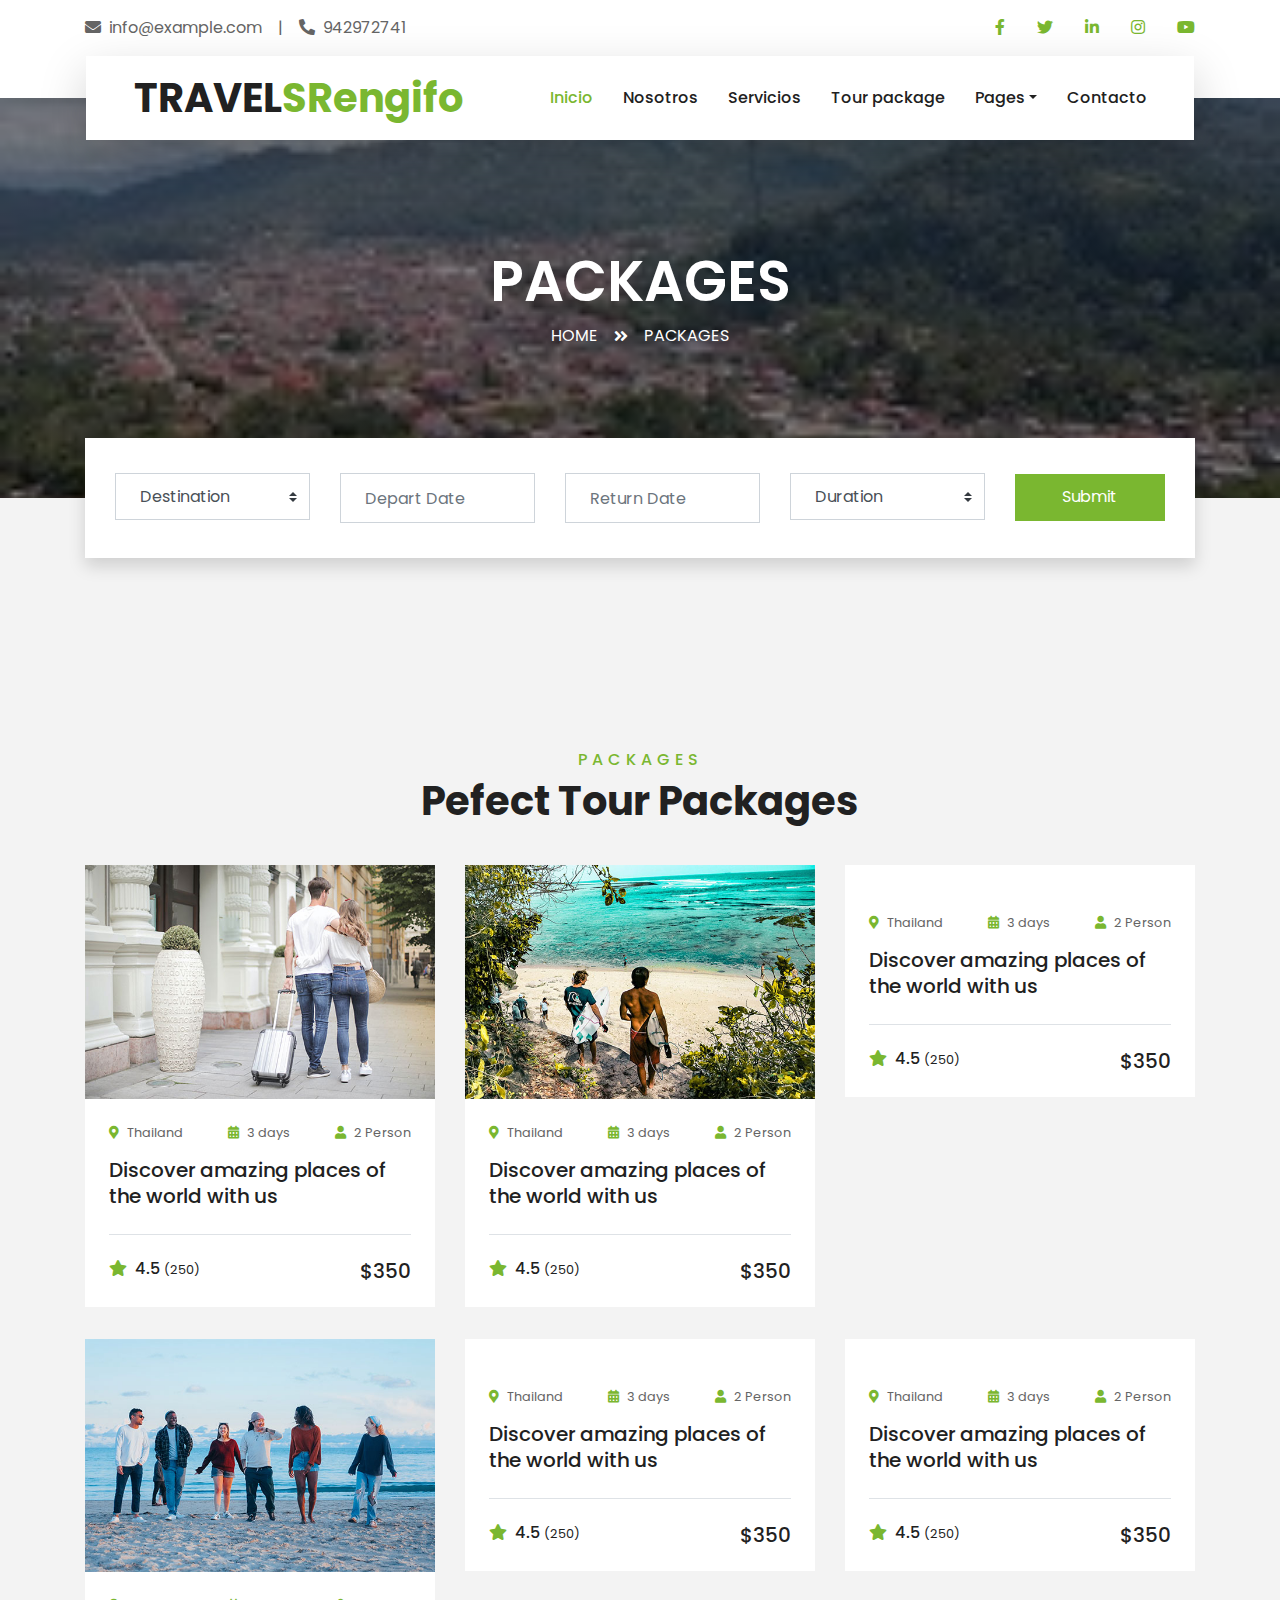
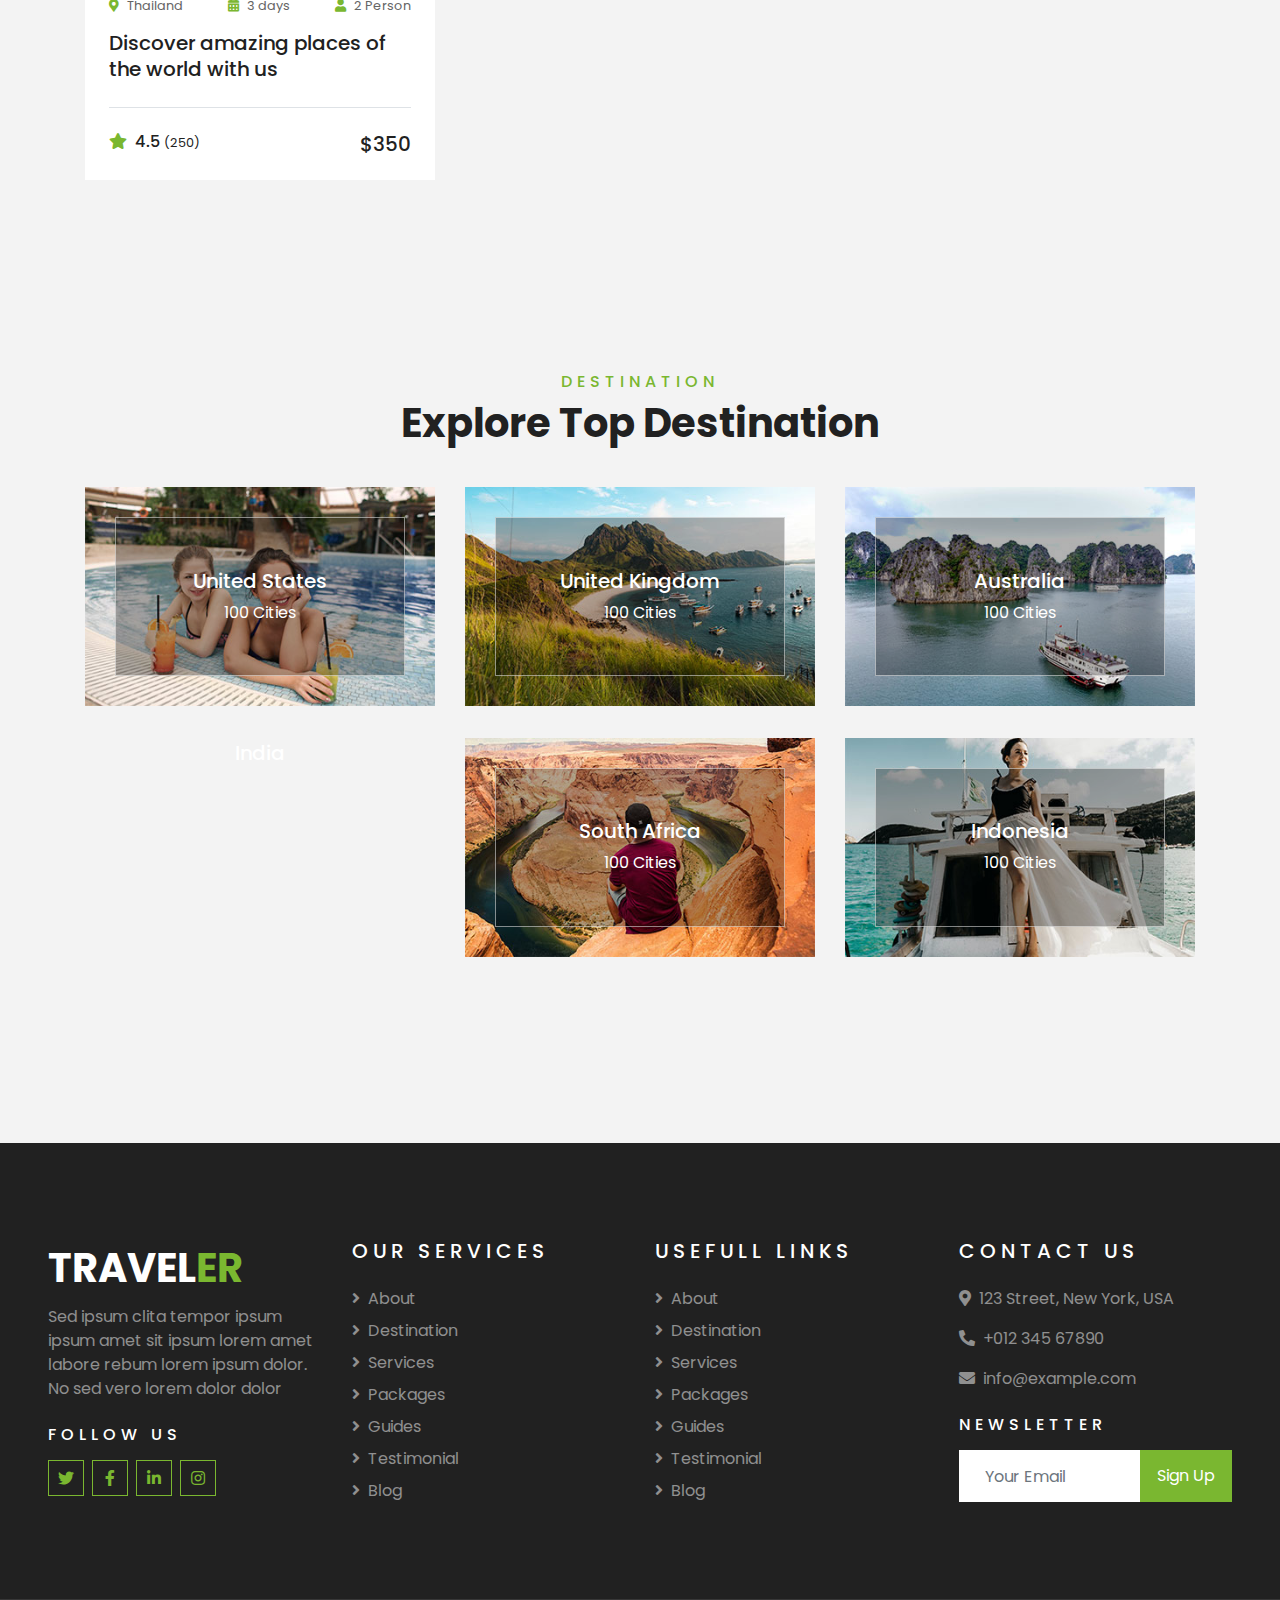
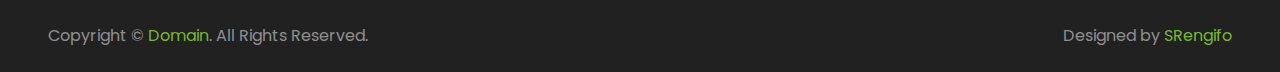
==== commit 63ab53e2: "Update package.html" ====
--- a/package.html
+++ b/package.html
@@ -214,7 +214,7 @@
                 </div>
                 <div class="col-lg-4 col-md-6 mb-4">
                     <div class="package-item bg-white mb-2">
-                        <img class="img-fluid" src="img/package-3.jpg" alt="">
+                        <img class="img-fluid" src="img/package-.jpg" alt="">
                         <div class="p-4">
                             <div class="d-flex justify-content-between mb-3">
                                 <small class="m-0"><i class="fa fa-map-marker-alt text-primary mr-2"></i>Thailand</small>
@@ -331,7 +331,7 @@
                 </div>
                 <div class="col-lg-4 col-md-6 mb-4">
                     <div class="destination-item position-relative overflow-hidden mb-2">
-                        <img class="img-fluid" src="img/destination-4.jpg" alt="">
+                        <img class="img-fluid" src="img/destination-.jpg" alt="">
                         <a class="destination-overlay text-white text-decoration-none" href="">
                             <h5 class="text-white">India</h5>
                             <span>100 Cities</span>
